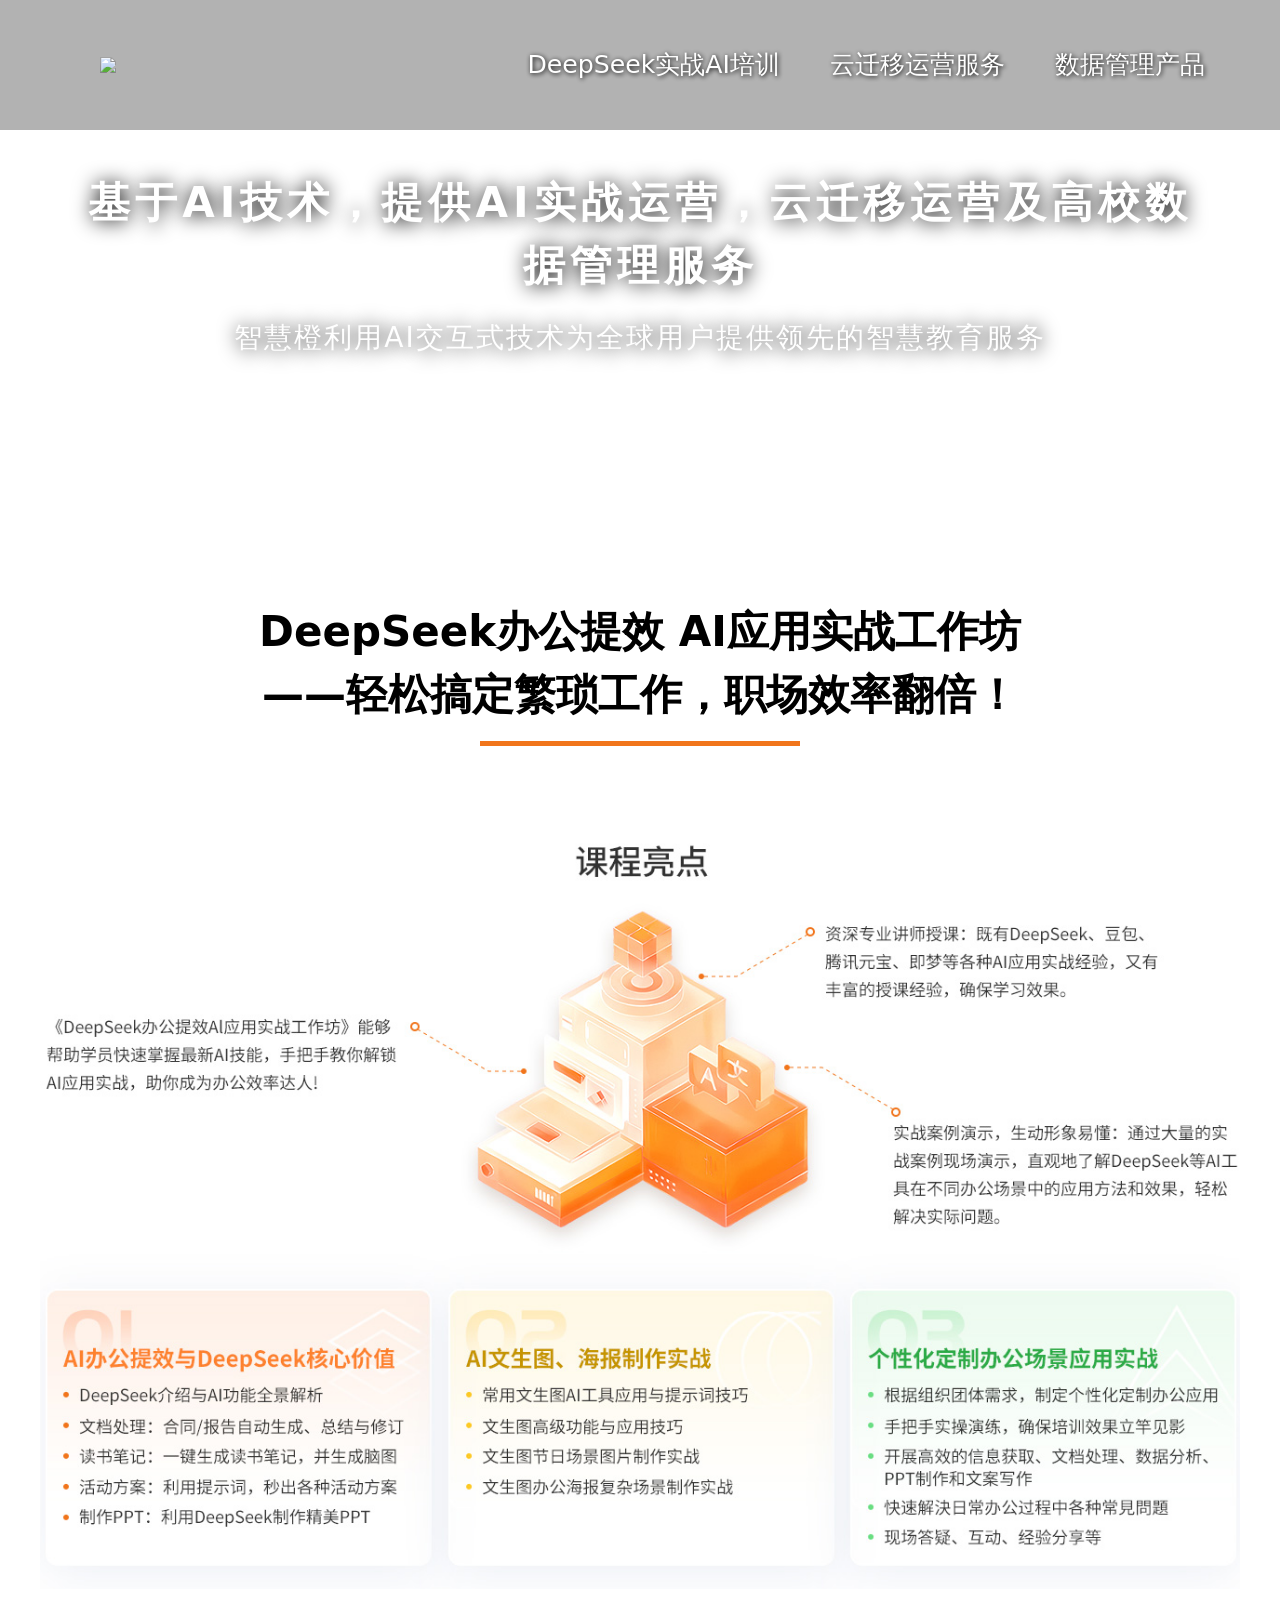
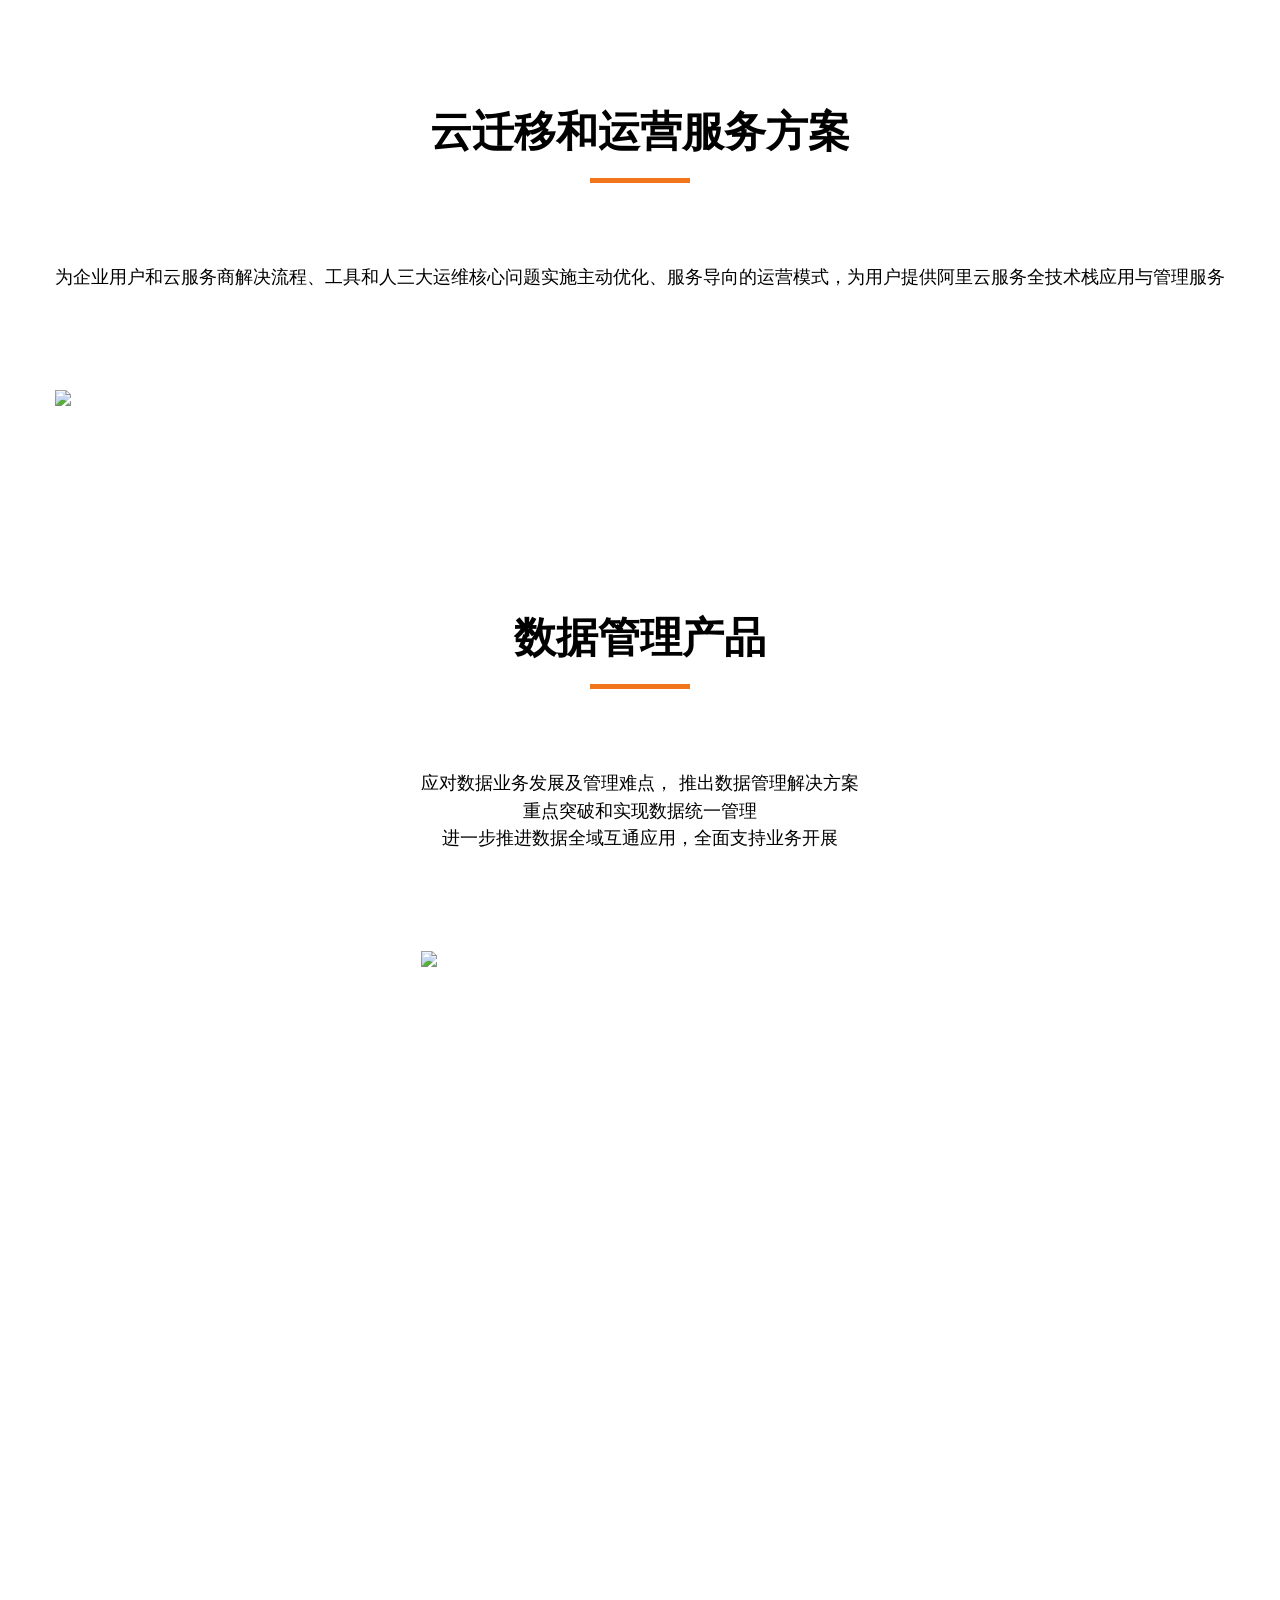
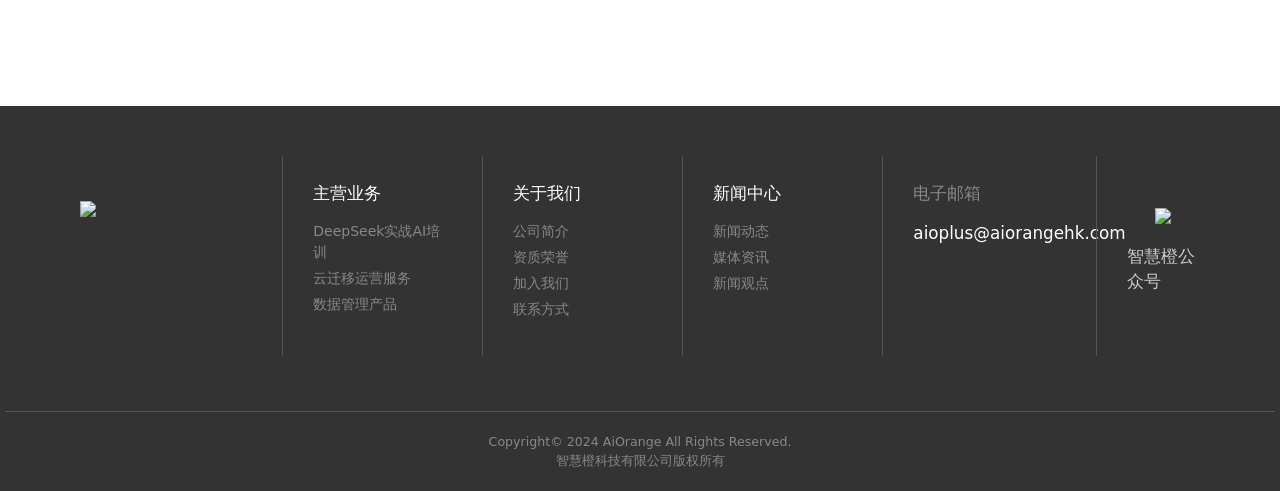
==== index.html @ b078d661 "update" ====
<!DOCTYPE html><html><head><meta charset="utf-8">
<meta name="viewport" content="width=device-width, initial-scale=1">
<style id="nuxt-ui-colors">:root {
--color-primary-50: 240 253 244;
--color-primary-100: 220 252 231;
--color-primary-200: 187 247 208;
--color-primary-300: 134 239 172;
--color-primary-400: 74 222 128;
--color-primary-500: 34 197 94;
--color-primary-600: 22 163 74;
--color-primary-700: 21 128 61;
--color-primary-800: 22 101 52;
--color-primary-900: 20 83 45;
--color-primary-950: 5 46 22;
--color-primary-DEFAULT: var(--color-primary-500);

--color-gray-50: 249 250 251;
--color-gray-100: 243 244 246;
--color-gray-200: 229 231 235;
--color-gray-300: 209 213 219;
--color-gray-400: 156 163 175;
--color-gray-500: 107 114 128;
--color-gray-600: 75 85 99;
--color-gray-700: 55 65 81;
--color-gray-800: 31 41 55;
--color-gray-900: 17 24 39;
--color-gray-950: 3 7 18;
}

.dark {
  --color-primary-DEFAULT: var(--color-primary-400);
}
</style>
<title>智慧橙</title>
<style>*,::backdrop,:after,:before{--tw-border-spacing-x:0;--tw-border-spacing-y:0;--tw-translate-x:0;--tw-translate-y:0;--tw-rotate:0;--tw-skew-x:0;--tw-skew-y:0;--tw-scale-x:1;--tw-scale-y:1;--tw-pan-x: ;--tw-pan-y: ;--tw-pinch-zoom: ;--tw-scroll-snap-strictness:proximity;--tw-gradient-from-position: ;--tw-gradient-via-position: ;--tw-gradient-to-position: ;--tw-ordinal: ;--tw-slashed-zero: ;--tw-numeric-figure: ;--tw-numeric-spacing: ;--tw-numeric-fraction: ;--tw-ring-inset: ;--tw-ring-offset-width:0px;--tw-ring-offset-color:#fff;--tw-ring-color:#3b82f680;--tw-ring-offset-shadow:0 0 #0000;--tw-ring-shadow:0 0 #0000;--tw-shadow:0 0 #0000;--tw-shadow-colored:0 0 #0000;--tw-blur: ;--tw-brightness: ;--tw-contrast: ;--tw-grayscale: ;--tw-hue-rotate: ;--tw-invert: ;--tw-saturate: ;--tw-sepia: ;--tw-drop-shadow: ;--tw-backdrop-blur: ;--tw-backdrop-brightness: ;--tw-backdrop-contrast: ;--tw-backdrop-grayscale: ;--tw-backdrop-hue-rotate: ;--tw-backdrop-invert: ;--tw-backdrop-opacity: ;--tw-backdrop-saturate: ;--tw-backdrop-sepia: ;--tw-contain-size: ;--tw-contain-layout: ;--tw-contain-paint: ;--tw-contain-style: }/*! tailwindcss v3.4.17 | MIT License | https://tailwindcss.com*/*,:after,:before{border-color:rgb(var(--color-gray-200)/1);border-style:solid;border-width:0;box-sizing:border-box}:after,:before{--tw-content:""}:host,html{line-height:1.5;-webkit-text-size-adjust:100%;font-family:ui-sans-serif,system-ui,sans-serif,Apple Color Emoji,Segoe UI Emoji,Segoe UI Symbol,Noto Color Emoji;font-feature-settings:normal;font-variation-settings:normal;-moz-tab-size:4;tab-size:4;-webkit-tap-highlight-color:transparent}body{line-height:inherit;margin:0}hr{border-top-width:1px;color:inherit;height:0}abbr:where([title]){-webkit-text-decoration:underline dotted;text-decoration:underline dotted}h1,h2,h3,h4,h5,h6{font-size:inherit;font-weight:inherit}a{color:inherit;text-decoration:inherit}b,strong{font-weight:bolder}code,kbd,pre,samp{font-family:ui-monospace,SFMono-Regular,Menlo,Monaco,Consolas,Liberation Mono,Courier New,monospace;font-feature-settings:normal;font-size:1em;font-variation-settings:normal}small{font-size:80%}sub,sup{font-size:75%;line-height:0;position:relative;vertical-align:initial}sub{bottom:-.25em}sup{top:-.5em}table{border-collapse:collapse;border-color:inherit;text-indent:0}button,input,optgroup,select,textarea{color:inherit;font-family:inherit;font-feature-settings:inherit;font-size:100%;font-variation-settings:inherit;font-weight:inherit;letter-spacing:inherit;line-height:inherit;margin:0;padding:0}button,select{text-transform:none}button,input:where([type=button]),input:where([type=reset]),input:where([type=submit]){-webkit-appearance:button;background-color:initial;background-image:none}:-moz-focusring{outline:auto}:-moz-ui-invalid{box-shadow:none}progress{vertical-align:initial}::-webkit-inner-spin-button,::-webkit-outer-spin-button{height:auto}[type=search]{-webkit-appearance:textfield;outline-offset:-2px}::-webkit-search-decoration{-webkit-appearance:none}::-webkit-file-upload-button{-webkit-appearance:button;font:inherit}summary{display:list-item}blockquote,dd,dl,figure,h1,h2,h3,h4,h5,h6,hr,p,pre{margin:0}fieldset{margin:0}fieldset,legend{padding:0}menu,ol,ul{list-style:none;margin:0;padding:0}dialog{padding:0}textarea{resize:vertical}input::placeholder,textarea::placeholder{color:rgb(var(--color-gray-400)/1);opacity:1}[role=button],button{cursor:pointer}:disabled{cursor:default}audio,canvas,embed,iframe,img,object,svg,video{display:block;vertical-align:middle}img,video{height:auto;max-width:100%}[hidden]:where(:not([hidden=until-found])){display:none}.container{width:100%}@media (min-width:640px){.container{max-width:640px}}@media (min-width:768px){.container{max-width:768px}}@media (min-width:1024px){.container{max-width:1024px}}@media (min-width:1280px){.container{max-width:1280px}}@media (min-width:1536px){.container{max-width:1536px}}.form-input,.form-multiselect,.form-select,.form-textarea{-webkit-appearance:none;-moz-appearance:none;appearance:none;background-color:#fff;border-color:rgb(var(--color-gray-500)/var(--tw-border-opacity,1));border-radius:0;border-width:1px;font-size:1rem;line-height:1.5rem;padding:.5rem .75rem;--tw-shadow:0 0 #0000}.form-input:focus,.form-multiselect:focus,.form-select:focus,.form-textarea:focus{outline:2px solid #0000;outline-offset:2px;--tw-ring-inset:var(--tw-empty, );--tw-ring-offset-width:0px;--tw-ring-offset-color:#fff;--tw-ring-color:#2563eb;--tw-ring-offset-shadow:var(--tw-ring-inset) 0 0 0 var(--tw-ring-offset-width) var(--tw-ring-offset-color);--tw-ring-shadow:var(--tw-ring-inset) 0 0 0 calc(1px + var(--tw-ring-offset-width)) var(--tw-ring-color);border-color:#2563eb;box-shadow:var(--tw-ring-offset-shadow),var(--tw-ring-shadow),var(--tw-shadow)}.form-input::placeholder,.form-textarea::placeholder{color:rgb(var(--color-gray-500)/var(--tw-text-opacity,1));opacity:1}.form-input::-webkit-datetime-edit-fields-wrapper{padding:0}.form-input::-webkit-date-and-time-value{min-height:1.5em;text-align:inherit}.form-input::-webkit-datetime-edit{display:inline-flex}.form-input::-webkit-datetime-edit,.form-input::-webkit-datetime-edit-day-field,.form-input::-webkit-datetime-edit-hour-field,.form-input::-webkit-datetime-edit-meridiem-field,.form-input::-webkit-datetime-edit-millisecond-field,.form-input::-webkit-datetime-edit-minute-field,.form-input::-webkit-datetime-edit-month-field,.form-input::-webkit-datetime-edit-second-field,.form-input::-webkit-datetime-edit-year-field{padding-bottom:0;padding-top:0}.form-select{background-image:url("data:image/svg+xml;charset=utf-8,%3Csvg xmlns='http://www.w3.org/2000/svg' fill='none' viewBox='0 0 20 20'%3E%3Cpath stroke='%236b7280' stroke-linecap='round' stroke-linejoin='round' stroke-width='1.5' d='m6 8 4 4 4-4'/%3E%3C/svg%3E");background-position:right .5rem center;background-repeat:no-repeat;background-size:1.5em 1.5em;padding-right:2.5rem;-webkit-print-color-adjust:exact;print-color-adjust:exact}.form-select:where([size]:not([size="1"])){background-image:none;background-position:0 0;background-repeat:unset;background-size:initial;padding-right:.75rem;-webkit-print-color-adjust:unset;print-color-adjust:unset}.form-checkbox,.form-radio{-webkit-appearance:none;-moz-appearance:none;appearance:none;background-color:#fff;background-origin:border-box;border-color:rgb(var(--color-gray-500)/var(--tw-border-opacity,1));border-width:1px;color:#2563eb;display:inline-block;flex-shrink:0;height:1rem;padding:0;-webkit-print-color-adjust:exact;print-color-adjust:exact;-webkit-user-select:none;user-select:none;vertical-align:middle;width:1rem;--tw-shadow:0 0 #0000}.form-checkbox{border-radius:0}.form-radio{border-radius:100%}.form-checkbox:focus,.form-radio:focus{outline:2px solid #0000;outline-offset:2px;--tw-ring-inset:var(--tw-empty, );--tw-ring-offset-width:2px;--tw-ring-offset-color:#fff;--tw-ring-color:#2563eb;--tw-ring-offset-shadow:var(--tw-ring-inset) 0 0 0 var(--tw-ring-offset-width) var(--tw-ring-offset-color);--tw-ring-shadow:var(--tw-ring-inset) 0 0 0 calc(2px + var(--tw-ring-offset-width)) var(--tw-ring-color);box-shadow:var(--tw-ring-offset-shadow),var(--tw-ring-shadow),var(--tw-shadow)}.form-checkbox:checked,.form-radio:checked{background-color:currentColor;background-position:50%;background-repeat:no-repeat;background-size:100% 100%;border-color:#0000}.form-checkbox:checked{background-image:url("data:image/svg+xml;charset=utf-8,%3Csvg xmlns='http://www.w3.org/2000/svg' fill='%23fff' viewBox='0 0 16 16'%3E%3Cpath d='M12.207 4.793a1 1 0 0 1 0 1.414l-5 5a1 1 0 0 1-1.414 0l-2-2a1 1 0 0 1 1.414-1.414L6.5 9.086l4.293-4.293a1 1 0 0 1 1.414 0'/%3E%3C/svg%3E")}@media (forced-colors:active){.form-checkbox:checked{-webkit-appearance:auto;-moz-appearance:auto;appearance:auto}}.form-radio:checked{background-image:url("data:image/svg+xml;charset=utf-8,%3Csvg xmlns='http://www.w3.org/2000/svg' fill='%23fff' viewBox='0 0 16 16'%3E%3Ccircle cx='8' cy='8' r='3'/%3E%3C/svg%3E")}@media (forced-colors:active){.form-radio:checked{-webkit-appearance:auto;-moz-appearance:auto;appearance:auto}}.form-checkbox:checked:focus,.form-checkbox:checked:hover,.form-checkbox:indeterminate,.form-radio:checked:focus,.form-radio:checked:hover{background-color:currentColor;border-color:#0000}.form-checkbox:indeterminate{background-image:url("data:image/svg+xml;charset=utf-8,%3Csvg xmlns='http://www.w3.org/2000/svg' fill='none' viewBox='0 0 16 16'%3E%3Cpath stroke='%23fff' stroke-linecap='round' stroke-linejoin='round' stroke-width='2' d='M4 8h8'/%3E%3C/svg%3E");background-position:50%;background-repeat:no-repeat;background-size:100% 100%}@media (forced-colors:active){.form-checkbox:indeterminate{-webkit-appearance:auto;-moz-appearance:auto;appearance:auto}}.form-checkbox:indeterminate:focus,.form-checkbox:indeterminate:hover{background-color:currentColor;border-color:#0000}.sr-only{height:1px;margin:-1px;overflow:hidden;padding:0;position:absolute;width:1px;clip:rect(0,0,0,0);border-width:0;white-space:nowrap}.pointer-events-none{pointer-events:none}.pointer-events-auto{pointer-events:auto}.invisible{visibility:hidden}.static{position:static}.fixed{position:fixed}.absolute{position:absolute}.relative{position:relative}.sticky{position:sticky}.inset-0{top:0;right:0;bottom:0;left:0}.inset-x-0{left:0;right:0}.inset-y-0{bottom:0;top:0}.-bottom-1{bottom:-.25rem}.-bottom-\[0\.5px\]{bottom:-.5px}.-left-1{left:-.25rem}.-right-1{right:-.25rem}.-top-1{top:-.25rem}.bottom-0{bottom:0}.bottom-4{bottom:1rem}.end-0{inset-inline-end:0}.end-4{inset-inline-end:1rem}.left-0{left:0}.left-\[4px\]{left:4px}.right-0{right:0}.start-0{inset-inline-start:0}.start-4{inset-inline-start:1rem}.top-0{top:0}.top-1\/2{top:50%}.top-\[4px\]{top:4px}.z-10{z-index:10}.z-20{z-index:20}.z-50{z-index:50}.z-\[1\]{z-index:1}.z-\[55\]{z-index:55}.col-start-1{grid-column-start:1}.row-start-1{grid-row-start:1}.-m-1\.5{margin:-.375rem}.-mx-1{margin-left:-.25rem;margin-right:-.25rem}.-my-1\.5{margin-bottom:-.375rem;margin-top:-.375rem}.mx-1{margin-left:.25rem;margin-right:.25rem}.mx-3{margin-left:.75rem;margin-right:.75rem}.mx-auto{margin-left:auto;margin-right:auto}.my-2{margin-bottom:.5rem;margin-top:.5rem}.-me-1\.5{margin-inline-end:-.375rem}.-mt-1{margin-top:-.25rem}.mb-1{margin-bottom:.25rem}.mb-1\.5{margin-bottom:.375rem}.mb-4{margin-bottom:1rem}.me-2{margin-inline-end:.5rem}.ms-3{margin-inline-start:.75rem}.ms-auto{margin-inline-start:auto}.mt-0{margin-top:0}.mt-1{margin-top:.25rem}.mt-2{margin-top:.5rem}.mt-3{margin-top:.75rem}.line-clamp-1{display:-webkit-box;overflow:hidden;-webkit-box-orient:vertical;-webkit-line-clamp:1}.block{display:block}.inline-block{display:inline-block}.inline{display:inline}.flex{display:flex}.inline-flex{display:inline-flex}.table{display:table}.grid{display:grid}.inline-grid{display:inline-grid}.hidden{display:none}.h-0\.5{height:.125rem}.h-1{height:.25rem}.h-1\.5{height:.375rem}.h-10{height:2.5rem}.h-12{height:3rem}.h-14{height:3.5rem}.h-16{height:4rem}.h-2{height:.5rem}.h-2\.5{height:.625rem}.h-20{height:5rem}.h-3{height:.75rem}.h-3\.5{height:.875rem}.h-4{height:1rem}.h-5{height:1.25rem}.h-6{height:1.5rem}.h-7{height:1.75rem}.h-8{height:2rem}.h-\[4px\]{height:4px}.h-\[5px\]{height:5px}.h-full{height:100%}.h-px{height:1px}.h-screen{height:100vh}.max-h-60{max-height:15rem}.max-h-96{max-height:24rem}.min-h-0{min-height:0}.min-h-full{min-height:100%}.w-0{width:0}.w-10{width:2.5rem}.w-11{width:2.75rem}.w-12{width:3rem}.w-14{width:3.5rem}.w-16{width:4rem}.w-2{width:.5rem}.w-2\.5{width:.625rem}.w-20{width:5rem}.w-3{width:.75rem}.w-4{width:1rem}.w-48{width:12rem}.w-5{width:1.25rem}.w-6{width:1.5rem}.w-7{width:1.75rem}.w-8{width:2rem}.w-9{width:2.25rem}.w-\[3\.25rem\]{width:3.25rem}.w-\[3\.75rem\]{width:3.75rem}.w-\[calc\(100\%\+0\.5rem\)\]{width:calc(100% + .5rem)}.w-fit{width:fit-content}.w-full{width:100%}.w-px{width:1px}.w-screen{width:100vw}.min-w-0{min-width:0}.min-w-\[0\.375rem\]{min-width:.375rem}.min-w-\[0\.5rem\]{min-width:.5rem}.min-w-\[0\.625rem\]{min-width:.625rem}.min-w-\[0\.75rem\]{min-width:.75rem}.min-w-\[0\.875rem\]{min-width:.875rem}.min-w-\[1\.25rem\]{min-width:1.25rem}.min-w-\[16px\]{min-width:16px}.min-w-\[1rem\]{min-width:1rem}.min-w-\[20px\]{min-width:20px}.min-w-\[24px\]{min-width:24px}.min-w-\[4px\]{min-width:4px}.min-w-\[5px\]{min-width:5px}.min-w-fit{min-width:fit-content}.min-w-full{min-width:100%}.max-w-7xl{max-width:80rem}.max-w-md{max-width:28rem}.max-w-xs{max-width:20rem}.flex-1{flex:1 1 0%}.flex-none{flex:none}.flex-shrink{flex-shrink:1}.flex-shrink-0{flex-shrink:0}.table-fixed{table-layout:fixed}.-translate-x-1\/2{--tw-translate-x:-50%}.-translate-x-1\/2,.-translate-x-full{transform:translate(var(--tw-translate-x),var(--tw-translate-y)) rotate(var(--tw-rotate)) skew(var(--tw-skew-x)) skewY(var(--tw-skew-y)) scaleX(var(--tw-scale-x)) scaleY(var(--tw-scale-y))}.-translate-x-full{--tw-translate-x:-100%}.-translate-y-1\/2{--tw-translate-y:-50%}.-translate-y-1\/2,.-translate-y-full{transform:translate(var(--tw-translate-x),var(--tw-translate-y)) rotate(var(--tw-rotate)) skew(var(--tw-skew-x)) skewY(var(--tw-skew-y)) scaleX(var(--tw-scale-x)) scaleY(var(--tw-scale-y))}.-translate-y-full{--tw-translate-y:-100%}.translate-x-0{--tw-translate-x:0px}.translate-x-0,.translate-x-1\/2{transform:translate(var(--tw-translate-x),var(--tw-translate-y)) rotate(var(--tw-rotate)) skew(var(--tw-skew-x)) skewY(var(--tw-skew-y)) scaleX(var(--tw-scale-x)) scaleY(var(--tw-scale-y))}.translate-x-1\/2{--tw-translate-x:50%}.translate-x-2{--tw-translate-x:.5rem}.translate-x-2,.translate-x-2\.5{transform:translate(var(--tw-translate-x),var(--tw-translate-y)) rotate(var(--tw-rotate)) skew(var(--tw-skew-x)) skewY(var(--tw-skew-y)) scaleX(var(--tw-scale-x)) scaleY(var(--tw-scale-y))}.translate-x-2\.5{--tw-translate-x:.625rem}.translate-x-3{--tw-translate-x:.75rem}.translate-x-3,.translate-x-4{transform:translate(var(--tw-translate-x),var(--tw-translate-y)) rotate(var(--tw-rotate)) skew(var(--tw-skew-x)) skewY(var(--tw-skew-y)) scaleX(var(--tw-scale-x)) scaleY(var(--tw-scale-y))}.translate-x-4{--tw-translate-x:1rem}.translate-x-5{--tw-translate-x:1.25rem}.translate-x-5,.translate-x-6{transform:translate(var(--tw-translate-x),var(--tw-translate-y)) rotate(var(--tw-rotate)) skew(var(--tw-skew-x)) skewY(var(--tw-skew-y)) scaleX(var(--tw-scale-x)) scaleY(var(--tw-scale-y))}.translate-x-6{--tw-translate-x:1.5rem}.translate-x-7{--tw-translate-x:1.75rem}.translate-x-7,.translate-x-full{transform:translate(var(--tw-translate-x),var(--tw-translate-y)) rotate(var(--tw-rotate)) skew(var(--tw-skew-x)) skewY(var(--tw-skew-y)) scaleX(var(--tw-scale-x)) scaleY(var(--tw-scale-y))}.translate-x-full{--tw-translate-x:100%}.translate-y-0{--tw-translate-y:0px}.translate-y-0,.translate-y-1{transform:translate(var(--tw-translate-x),var(--tw-translate-y)) rotate(var(--tw-rotate)) skew(var(--tw-skew-x)) skewY(var(--tw-skew-y)) scaleX(var(--tw-scale-x)) scaleY(var(--tw-scale-y))}.translate-y-1{--tw-translate-y:.25rem}.translate-y-1\/2{--tw-translate-y:50%}.translate-y-1\/2,.translate-y-2{transform:translate(var(--tw-translate-x),var(--tw-translate-y)) rotate(var(--tw-rotate)) skew(var(--tw-skew-x)) skewY(var(--tw-skew-y)) scaleX(var(--tw-scale-x)) scaleY(var(--tw-scale-y))}.translate-y-2{--tw-translate-y:.5rem}.translate-y-4{--tw-translate-y:1rem}.translate-y-4,.translate-y-full{transform:translate(var(--tw-translate-x),var(--tw-translate-y)) rotate(var(--tw-rotate)) skew(var(--tw-skew-x)) skewY(var(--tw-skew-y)) scaleX(var(--tw-scale-x)) scaleY(var(--tw-scale-y))}.translate-y-full{--tw-translate-y:100%}.-rotate-180{--tw-rotate:-180deg}.-rotate-180,.rotate-180{transform:translate(var(--tw-translate-x),var(--tw-translate-y)) rotate(var(--tw-rotate)) skew(var(--tw-skew-x)) skewY(var(--tw-skew-y)) scaleX(var(--tw-scale-x)) scaleY(var(--tw-scale-y))}.rotate-180{--tw-rotate:180deg}.scale-100{--tw-scale-x:1;--tw-scale-y:1}.scale-100,.scale-95{transform:translate(var(--tw-translate-x),var(--tw-translate-y)) rotate(var(--tw-rotate)) skew(var(--tw-skew-x)) skewY(var(--tw-skew-y)) scaleX(var(--tw-scale-x)) scaleY(var(--tw-scale-y))}.scale-95{--tw-scale-x:.95;--tw-scale-y:.95}.transform{transform:translate(var(--tw-translate-x),var(--tw-translate-y)) rotate(var(--tw-rotate)) skew(var(--tw-skew-x)) skewY(var(--tw-skew-y)) scaleX(var(--tw-scale-x)) scaleY(var(--tw-scale-y))}@keyframes pulse{50%{opacity:.5}}.animate-pulse{animation:pulse 2s cubic-bezier(.4,0,.6,1) infinite}@keyframes spin{to{transform:rotate(1turn)}}.animate-spin{animation:spin 1s linear infinite}.cursor-default{cursor:default}.cursor-not-allowed{cursor:not-allowed}.cursor-pointer{cursor:pointer}.select-none{-webkit-user-select:none;user-select:none}.resize-none{resize:none}.resize{resize:both}.snap-x{scroll-snap-type:x var(--tw-scroll-snap-strictness)}.snap-mandatory{--tw-scroll-snap-strictness:mandatory}.snap-center{scroll-snap-align:center}.scroll-py-1{scroll-padding-bottom:.25rem;scroll-padding-top:.25rem}.scroll-py-2{scroll-padding-bottom:.5rem;scroll-padding-top:.5rem}.list-inside{list-style-position:inside}.list-disc{list-style-type:disc}.appearance-none{-webkit-appearance:none;-moz-appearance:none;appearance:none}.grid-cols-1{grid-template-columns:repeat(1,minmax(0,1fr))}.flex-row{flex-direction:row}.flex-row-reverse{flex-direction:row-reverse}.flex-col{flex-direction:column}.flex-wrap{flex-wrap:wrap}.flex-nowrap{flex-wrap:nowrap}.content-center{align-content:center}.items-start{align-items:flex-start}.items-end{align-items:flex-end}.items-center{align-items:center}.justify-end{justify-content:flex-end}.justify-center{justify-content:center}.justify-between{justify-content:space-between}.gap-0\.5{gap:.125rem}.gap-1{gap:.25rem}.gap-1\.5{gap:.375rem}.gap-2{gap:.5rem}.gap-3{gap:.75rem}.gap-x-1{column-gap:.25rem}.gap-x-1\.5{column-gap:.375rem}.gap-x-2{column-gap:.5rem}.gap-x-2\.5{column-gap:.625rem}.-space-x-px>:not([hidden])~:not([hidden]){--tw-space-x-reverse:0;margin-left:calc(-1px*(1 - var(--tw-space-x-reverse)));margin-right:calc(-1px*var(--tw-space-x-reverse))}.-space-y-px>:not([hidden])~:not([hidden]){--tw-space-y-reverse:0;margin-bottom:calc(-1px*var(--tw-space-y-reverse));margin-top:calc(-1px*(1 - var(--tw-space-y-reverse)))}.space-y-2>:not([hidden])~:not([hidden]){--tw-space-y-reverse:0;margin-bottom:calc(.5rem*var(--tw-space-y-reverse));margin-top:calc(.5rem*(1 - var(--tw-space-y-reverse)))}.space-y-3>:not([hidden])~:not([hidden]){--tw-space-y-reverse:0;margin-bottom:calc(.75rem*var(--tw-space-y-reverse));margin-top:calc(.75rem*(1 - var(--tw-space-y-reverse)))}.divide-y>:not([hidden])~:not([hidden]){--tw-divide-y-reverse:0;border-bottom-width:calc(1px*var(--tw-divide-y-reverse));border-top-width:calc(1px*(1 - var(--tw-divide-y-reverse)))}.divide-gray-100>:not([hidden])~:not([hidden]){--tw-divide-opacity:1;border-color:rgb(var(--color-gray-100)/var(--tw-divide-opacity,1))}.divide-gray-200>:not([hidden])~:not([hidden]){--tw-divide-opacity:1;border-color:rgb(var(--color-gray-200)/var(--tw-divide-opacity,1))}.divide-gray-300>:not([hidden])~:not([hidden]){--tw-divide-opacity:1;border-color:rgb(var(--color-gray-300)/var(--tw-divide-opacity,1))}.self-center{align-self:center}.overflow-hidden{overflow:hidden}.overflow-x-auto{overflow-x:auto}.overflow-y-auto{overflow-y:auto}.overflow-y-hidden{overflow-y:hidden}.scroll-smooth{scroll-behavior:smooth}.truncate{overflow:hidden;text-overflow:ellipsis}.truncate,.whitespace-nowrap{white-space:nowrap}.break-all{word-break:break-all}.rounded{border-radius:.25rem}.rounded-2xl{border-radius:1rem}.rounded-3xl{border-radius:1.5rem}.rounded-full{border-radius:9999px}.rounded-lg{border-radius:.5rem}.rounded-md{border-radius:.375rem}.rounded-none{border-radius:0}.rounded-sm{border-radius:.125rem}.rounded-xl{border-radius:.75rem}.rounded-b{border-bottom-left-radius:.25rem;border-bottom-right-radius:.25rem}.rounded-b-2xl{border-bottom-left-radius:1rem;border-bottom-right-radius:1rem}.rounded-b-3xl{border-bottom-left-radius:1.5rem;border-bottom-right-radius:1.5rem}.rounded-b-full{border-bottom-left-radius:9999px;border-bottom-right-radius:9999px}.rounded-b-lg{border-bottom-left-radius:.5rem;border-bottom-right-radius:.5rem}.rounded-b-md{border-bottom-left-radius:.375rem;border-bottom-right-radius:.375rem}.rounded-b-none{border-bottom-left-radius:0;border-bottom-right-radius:0}.rounded-b-sm{border-bottom-left-radius:.125rem;border-bottom-right-radius:.125rem}.rounded-b-xl{border-bottom-left-radius:.75rem;border-bottom-right-radius:.75rem}.rounded-e{border-end-end-radius:.25rem;border-start-end-radius:.25rem}.rounded-e-2xl{border-end-end-radius:1rem;border-start-end-radius:1rem}.rounded-e-3xl{border-end-end-radius:1.5rem;border-start-end-radius:1.5rem}.rounded-e-full{border-end-end-radius:9999px;border-start-end-radius:9999px}.rounded-e-lg{border-end-end-radius:.5rem;border-start-end-radius:.5rem}.rounded-e-md{border-end-end-radius:.375rem;border-start-end-radius:.375rem}.rounded-e-none{border-end-end-radius:0;border-start-end-radius:0}.rounded-e-sm{border-end-end-radius:.125rem;border-start-end-radius:.125rem}.rounded-e-xl{border-end-end-radius:.75rem;border-start-end-radius:.75rem}.rounded-s{border-end-start-radius:.25rem;border-start-start-radius:.25rem}.rounded-s-2xl{border-end-start-radius:1rem;border-start-start-radius:1rem}.rounded-s-3xl{border-end-start-radius:1.5rem;border-start-start-radius:1.5rem}.rounded-s-full{border-end-start-radius:9999px;border-start-start-radius:9999px}.rounded-s-lg{border-end-start-radius:.5rem;border-start-start-radius:.5rem}.rounded-s-md{border-end-start-radius:.375rem;border-start-start-radius:.375rem}.rounded-s-none{border-end-start-radius:0;border-start-start-radius:0}.rounded-s-sm{border-end-start-radius:.125rem;border-start-start-radius:.125rem}.rounded-s-xl{border-end-start-radius:.75rem;border-start-start-radius:.75rem}.rounded-t{border-top-left-radius:.25rem;border-top-right-radius:.25rem}.rounded-t-2xl{border-top-left-radius:1rem;border-top-right-radius:1rem}.rounded-t-3xl{border-top-left-radius:1.5rem;border-top-right-radius:1.5rem}.rounded-t-full{border-top-left-radius:9999px;border-top-right-radius:9999px}.rounded-t-lg{border-top-left-radius:.5rem;border-top-right-radius:.5rem}.rounded-t-md{border-top-left-radius:.375rem;border-top-right-radius:.375rem}.rounded-t-none{border-top-left-radius:0;border-top-right-radius:0}.rounded-t-sm{border-top-left-radius:.125rem;border-top-right-radius:.125rem}.rounded-t-xl{border-top-left-radius:.75rem;border-top-right-radius:.75rem}.border{border-width:1px}.border-0{border-width:0}.border-2{border-width:2px}.border-b{border-bottom-width:1px}.border-s{border-inline-start-width:1px}.border-s-\[2px\]{border-inline-start-width:2px}.border-s-\[3px\]{border-inline-start-width:3px}.border-s-\[4px\]{border-inline-start-width:4px}.border-s-\[5px\]{border-inline-start-width:5px}.border-s-\[6px\]{border-inline-start-width:6px}.border-t{border-top-width:1px}.border-t-\[2px\]{border-top-width:2px}.border-t-\[3px\]{border-top-width:3px}.border-t-\[4px\]{border-top-width:4px}.border-t-\[5px\]{border-top-width:5px}.border-t-\[6px\]{border-top-width:6px}.border-solid{border-style:solid}.border-dashed{border-style:dashed}.border-dotted{border-style:dotted}.border-none{border-style:none}.border-gray-200{--tw-border-opacity:1;border-color:rgb(var(--color-gray-200)/var(--tw-border-opacity,1))}.border-gray-300{--tw-border-opacity:1;border-color:rgb(var(--color-gray-300)/var(--tw-border-opacity,1))}.border-transparent{border-color:#0000}.bg-amber-400{--tw-bg-opacity:1;background-color:rgb(251 191 36/var(--tw-bg-opacity,1))}.bg-amber-500{--tw-bg-opacity:1;background-color:rgb(245 158 11/var(--tw-bg-opacity,1))}.bg-blue-400{--tw-bg-opacity:1;background-color:rgb(96 165 250/var(--tw-bg-opacity,1))}.bg-blue-500{--tw-bg-opacity:1;background-color:rgb(59 130 246/var(--tw-bg-opacity,1))}.bg-current{background-color:currentColor}.bg-cyan-400{--tw-bg-opacity:1;background-color:rgb(34 211 238/var(--tw-bg-opacity,1))}.bg-cyan-500{--tw-bg-opacity:1;background-color:rgb(6 182 212/var(--tw-bg-opacity,1))}.bg-emerald-400{--tw-bg-opacity:1;background-color:rgb(52 211 153/var(--tw-bg-opacity,1))}.bg-emerald-500{--tw-bg-opacity:1;background-color:rgb(16 185 129/var(--tw-bg-opacity,1))}.bg-fuchsia-400{--tw-bg-opacity:1;background-color:rgb(232 121 249/var(--tw-bg-opacity,1))}.bg-fuchsia-500{--tw-bg-opacity:1;background-color:rgb(217 70 239/var(--tw-bg-opacity,1))}.bg-gray-100{--tw-bg-opacity:1;background-color:rgb(var(--color-gray-100)/var(--tw-bg-opacity,1))}.bg-gray-200{--tw-bg-opacity:1;background-color:rgb(var(--color-gray-200)/var(--tw-bg-opacity,1))}.bg-gray-200\/75{background-color:rgb(var(--color-gray-200)/.75)}.bg-gray-50{--tw-bg-opacity:1;background-color:rgb(var(--color-gray-50)/var(--tw-bg-opacity,1))}.bg-gray-500{--tw-bg-opacity:1;background-color:rgb(var(--color-gray-500)/var(--tw-bg-opacity,1))}.bg-gray-900{--tw-bg-opacity:1;background-color:rgb(var(--color-gray-900)/var(--tw-bg-opacity,1))}.bg-green-400{--tw-bg-opacity:1;background-color:rgb(74 222 128/var(--tw-bg-opacity,1))}.bg-green-500{--tw-bg-opacity:1;background-color:rgb(34 197 94/var(--tw-bg-opacity,1))}.bg-indigo-400{--tw-bg-opacity:1;background-color:rgb(129 140 248/var(--tw-bg-opacity,1))}.bg-indigo-500{--tw-bg-opacity:1;background-color:rgb(99 102 241/var(--tw-bg-opacity,1))}.bg-lime-400{--tw-bg-opacity:1;background-color:rgb(163 230 53/var(--tw-bg-opacity,1))}.bg-lime-500{--tw-bg-opacity:1;background-color:rgb(132 204 22/var(--tw-bg-opacity,1))}.bg-orange-400{--tw-bg-opacity:1;background-color:rgb(251 146 60/var(--tw-bg-opacity,1))}.bg-orange-500{--tw-bg-opacity:1;background-color:rgb(249 115 22/var(--tw-bg-opacity,1))}.bg-pink-400{--tw-bg-opacity:1;background-color:rgb(244 114 182/var(--tw-bg-opacity,1))}.bg-pink-500{--tw-bg-opacity:1;background-color:rgb(236 72 153/var(--tw-bg-opacity,1))}.bg-primary-100{--tw-bg-opacity:1;background-color:rgb(var(--color-primary-100)/var(--tw-bg-opacity,1))}.bg-primary-400{--tw-bg-opacity:1;background-color:rgb(var(--color-primary-400)/var(--tw-bg-opacity,1))}.bg-primary-50{--tw-bg-opacity:1;background-color:rgb(var(--color-primary-50)/var(--tw-bg-opacity,1))}.bg-primary-500{--tw-bg-opacity:1;background-color:rgb(var(--color-primary-500)/var(--tw-bg-opacity,1))}.bg-primary-600{--tw-bg-opacity:1;background-color:rgb(var(--color-primary-600)/var(--tw-bg-opacity,1))}.bg-primary-900{--tw-bg-opacity:1;background-color:rgb(var(--color-primary-900)/var(--tw-bg-opacity,1))}.bg-primary-950{--tw-bg-opacity:1;background-color:rgb(var(--color-primary-950)/var(--tw-bg-opacity,1))}.bg-purple-400{--tw-bg-opacity:1;background-color:rgb(192 132 252/var(--tw-bg-opacity,1))}.bg-purple-500{--tw-bg-opacity:1;background-color:rgb(168 85 247/var(--tw-bg-opacity,1))}.bg-red-400{--tw-bg-opacity:1;background-color:rgb(248 113 113/var(--tw-bg-opacity,1))}.bg-red-500{--tw-bg-opacity:1;background-color:rgb(239 68 68/var(--tw-bg-opacity,1))}.bg-rose-400{--tw-bg-opacity:1;background-color:rgb(251 113 133/var(--tw-bg-opacity,1))}.bg-rose-500{--tw-bg-opacity:1;background-color:rgb(244 63 94/var(--tw-bg-opacity,1))}.bg-sky-400{--tw-bg-opacity:1;background-color:rgb(56 189 248/var(--tw-bg-opacity,1))}.bg-sky-500{--tw-bg-opacity:1;background-color:rgb(14 165 233/var(--tw-bg-opacity,1))}.bg-teal-400{--tw-bg-opacity:1;background-color:rgb(45 212 191/var(--tw-bg-opacity,1))}.bg-teal-500{--tw-bg-opacity:1;background-color:rgb(20 184 166/var(--tw-bg-opacity,1))}.bg-transparent{background-color:initial}.bg-violet-400{--tw-bg-opacity:1;background-color:rgb(167 139 250/var(--tw-bg-opacity,1))}.bg-violet-500{--tw-bg-opacity:1;background-color:rgb(139 92 246/var(--tw-bg-opacity,1))}.bg-white{--tw-bg-opacity:1;background-color:rgb(255 255 255/var(--tw-bg-opacity,1))}.bg-yellow-400{--tw-bg-opacity:1;background-color:rgb(250 204 21/var(--tw-bg-opacity,1))}.bg-yellow-500{--tw-bg-opacity:1;background-color:rgb(234 179 8/var(--tw-bg-opacity,1))}.bg-none{background-image:none}.p-0{padding:0}.p-0\.5{padding:.125rem}.p-1{padding:.25rem}.p-1\.5{padding:.375rem}.p-2{padding:.5rem}.p-2\.5{padding:.625rem}.p-4{padding:1rem}.p-px{padding:1px}.px-1{padding-left:.25rem;padding-right:.25rem}.px-1\.5{padding-left:.375rem;padding-right:.375rem}.px-2{padding-left:.5rem;padding-right:.5rem}.px-2\.5{padding-left:.625rem;padding-right:.625rem}.px-3{padding-left:.75rem;padding-right:.75rem}.px-3\.5{padding-left:.875rem;padding-right:.875rem}.px-4{padding-left:1rem;padding-right:1rem}.px-6{padding-left:1.5rem;padding-right:1.5rem}.py-0\.5{padding-bottom:.125rem;padding-top:.125rem}.py-1{padding-bottom:.25rem;padding-top:.25rem}.py-1\.5{padding-bottom:.375rem;padding-top:.375rem}.py-14{padding-bottom:3.5rem;padding-top:3.5rem}.py-2{padding-bottom:.5rem;padding-top:.5rem}.py-2\.5{padding-bottom:.625rem;padding-top:.625rem}.py-3\.5{padding-bottom:.875rem;padding-top:.875rem}.py-4{padding-bottom:1rem;padding-top:1rem}.py-5{padding-bottom:1.25rem;padding-top:1.25rem}.py-6{padding-bottom:1.5rem;padding-top:1.5rem}.pb-3{padding-bottom:.75rem}.pe-10{padding-inline-end:2.5rem}.pe-11{padding-inline-end:2.75rem}.pe-12{padding-inline-end:3rem}.pe-2{padding-inline-end:.5rem}.pe-7{padding-inline-end:1.75rem}.pe-8{padding-inline-end:2rem}.pe-9{padding-inline-end:2.25rem}.ps-10{padding-inline-start:2.5rem}.ps-11{padding-inline-start:2.75rem}.ps-12{padding-inline-start:3rem}.ps-4{padding-inline-start:1rem}.ps-7{padding-inline-start:1.75rem}.ps-8{padding-inline-start:2rem}.ps-9{padding-inline-start:2.25rem}.pt-1\.5{padding-top:.375rem}.text-left{text-align:left}.text-center{text-align:center}.text-end{text-align:end}.align-middle{vertical-align:middle}.font-sans{font-family:ui-sans-serif,system-ui,sans-serif,Apple Color Emoji,Segoe UI Emoji,Segoe UI Symbol,Noto Color Emoji}.text-2xl{font-size:1.5rem;line-height:2rem}.text-3xl{font-size:1.875rem;line-height:2.25rem}.text-\[10px\]{font-size:10px}.text-\[11px\]{font-size:11px}.text-\[12px\]{font-size:12px}.text-\[14px\]{font-size:14px}.text-\[4px\]{font-size:4px}.text-\[5px\]{font-size:5px}.text-\[6px\]{font-size:6px}.text-\[7px\]{font-size:7px}.text-\[8px\]{font-size:8px}.text-base{font-size:1rem;line-height:1.5rem}.text-lg{font-size:1.125rem;line-height:1.75rem}.text-sm{font-size:.875rem;line-height:1.25rem}.text-xl{font-size:1.25rem;line-height:1.75rem}.text-xs{font-size:.75rem;line-height:1rem}.font-medium{font-weight:500}.font-normal{font-weight:400}.font-semibold{font-weight:600}.leading-4{line-height:1rem}.leading-5{line-height:1.25rem}.leading-6{line-height:1.5rem}.leading-none{line-height:1}.text-amber-400{--tw-text-opacity:1;color:rgb(251 191 36/var(--tw-text-opacity,1))}.text-amber-500{--tw-text-opacity:1;color:rgb(245 158 11/var(--tw-text-opacity,1))}.text-black{--tw-text-opacity:1;color:rgb(0 0 0/var(--tw-text-opacity,1))}.text-blue-400{--tw-text-opacity:1;color:rgb(96 165 250/var(--tw-text-opacity,1))}.text-blue-500{--tw-text-opacity:1;color:rgb(59 130 246/var(--tw-text-opacity,1))}.text-cyan-400{--tw-text-opacity:1;color:rgb(34 211 238/var(--tw-text-opacity,1))}.text-cyan-500{--tw-text-opacity:1;color:rgb(6 182 212/var(--tw-text-opacity,1))}.text-emerald-400{--tw-text-opacity:1;color:rgb(52 211 153/var(--tw-text-opacity,1))}.text-emerald-500{--tw-text-opacity:1;color:rgb(16 185 129/var(--tw-text-opacity,1))}.text-fuchsia-400{--tw-text-opacity:1;color:rgb(232 121 249/var(--tw-text-opacity,1))}.text-fuchsia-500{--tw-text-opacity:1;color:rgb(217 70 239/var(--tw-text-opacity,1))}.text-gray-400{--tw-text-opacity:1;color:rgb(var(--color-gray-400)/var(--tw-text-opacity,1))}.text-gray-500{--tw-text-opacity:1;color:rgb(var(--color-gray-500)/var(--tw-text-opacity,1))}.text-gray-700{--tw-text-opacity:1;color:rgb(var(--color-gray-700)/var(--tw-text-opacity,1))}.text-gray-900{--tw-text-opacity:1;color:rgb(var(--color-gray-900)/var(--tw-text-opacity,1))}.text-green-400{--tw-text-opacity:1;color:rgb(74 222 128/var(--tw-text-opacity,1))}.text-green-500{--tw-text-opacity:1;color:rgb(34 197 94/var(--tw-text-opacity,1))}.text-indigo-400{--tw-text-opacity:1;color:rgb(129 140 248/var(--tw-text-opacity,1))}.text-indigo-500{--tw-text-opacity:1;color:rgb(99 102 241/var(--tw-text-opacity,1))}.text-lime-400{--tw-text-opacity:1;color:rgb(163 230 53/var(--tw-text-opacity,1))}.text-lime-500{--tw-text-opacity:1;color:rgb(132 204 22/var(--tw-text-opacity,1))}.text-orange-400{--tw-text-opacity:1;color:rgb(251 146 60/var(--tw-text-opacity,1))}.text-orange-500{--tw-text-opacity:1;color:rgb(249 115 22/var(--tw-text-opacity,1))}.text-pink-400{--tw-text-opacity:1;color:rgb(244 114 182/var(--tw-text-opacity,1))}.text-pink-500{--tw-text-opacity:1;color:rgb(236 72 153/var(--tw-text-opacity,1))}.text-primary-400{--tw-text-opacity:1;color:rgb(var(--color-primary-400)/var(--tw-text-opacity,1))}.text-primary-500{--tw-text-opacity:1;color:rgb(var(--color-primary-500)/var(--tw-text-opacity,1))}.text-primary-600{--tw-text-opacity:1;color:rgb(var(--color-primary-600)/var(--tw-text-opacity,1))}.text-purple-400{--tw-text-opacity:1;color:rgb(192 132 252/var(--tw-text-opacity,1))}.text-purple-500{--tw-text-opacity:1;color:rgb(168 85 247/var(--tw-text-opacity,1))}.text-red-400{--tw-text-opacity:1;color:rgb(248 113 113/var(--tw-text-opacity,1))}.text-red-500{--tw-text-opacity:1;color:rgb(239 68 68/var(--tw-text-opacity,1))}.text-rose-400{--tw-text-opacity:1;color:rgb(251 113 133/var(--tw-text-opacity,1))}.text-rose-500{--tw-text-opacity:1;color:rgb(244 63 94/var(--tw-text-opacity,1))}.text-sky-400{--tw-text-opacity:1;color:rgb(56 189 248/var(--tw-text-opacity,1))}.text-sky-500{--tw-text-opacity:1;color:rgb(14 165 233/var(--tw-text-opacity,1))}.text-teal-400{--tw-text-opacity:1;color:rgb(45 212 191/var(--tw-text-opacity,1))}.text-teal-500{--tw-text-opacity:1;color:rgb(20 184 166/var(--tw-text-opacity,1))}.text-violet-400{--tw-text-opacity:1;color:rgb(167 139 250/var(--tw-text-opacity,1))}.text-violet-500{--tw-text-opacity:1;color:rgb(139 92 246/var(--tw-text-opacity,1))}.text-white{--tw-text-opacity:1;color:rgb(255 255 255/var(--tw-text-opacity,1))}.text-yellow-400{--tw-text-opacity:1;color:rgb(250 204 21/var(--tw-text-opacity,1))}.text-yellow-500{--tw-text-opacity:1;color:rgb(234 179 8/var(--tw-text-opacity,1))}.underline-offset-4{text-underline-offset:4px}.placeholder-gray-400::placeholder{--tw-placeholder-opacity:1;color:rgb(var(--color-gray-400)/var(--tw-placeholder-opacity,1))}.opacity-0{opacity:0}.opacity-100{opacity:1}.opacity-50{opacity:.5}.opacity-90{opacity:.9}.shadow{--tw-shadow:0 1px 3px 0 #0000001a,0 1px 2px -1px #0000001a;--tw-shadow-colored:0 1px 3px 0 var(--tw-shadow-color),0 1px 2px -1px var(--tw-shadow-color)}.shadow,.shadow-lg{box-shadow:var(--tw-ring-offset-shadow,0 0 #0000),var(--tw-ring-shadow,0 0 #0000),var(--tw-shadow)}.shadow-lg{--tw-shadow:0 10px 15px -3px #0000001a,0 4px 6px -4px #0000001a;--tw-shadow-colored:0 10px 15px -3px var(--tw-shadow-color),0 4px 6px -4px var(--tw-shadow-color)}.shadow-sm{--tw-shadow:0 1px 2px 0 #0000000d;--tw-shadow-colored:0 1px 2px 0 var(--tw-shadow-color)}.shadow-sm,.shadow-xl{box-shadow:var(--tw-ring-offset-shadow,0 0 #0000),var(--tw-ring-shadow,0 0 #0000),var(--tw-shadow)}.shadow-xl{--tw-shadow:0 20px 25px -5px #0000001a,0 8px 10px -6px #0000001a;--tw-shadow-colored:0 20px 25px -5px var(--tw-shadow-color),0 8px 10px -6px var(--tw-shadow-color)}.outline{outline-style:solid}.outline-primary-400{outline-color:rgb(var(--color-primary-400)/1)}.outline-primary-500{outline-color:rgb(var(--color-primary-500)/1)}.ring{--tw-ring-offset-shadow:var(--tw-ring-inset) 0 0 0 var(--tw-ring-offset-width) var(--tw-ring-offset-color);--tw-ring-shadow:var(--tw-ring-inset) 0 0 0 calc(3px + var(--tw-ring-offset-width)) var(--tw-ring-color)}.ring,.ring-0{box-shadow:var(--tw-ring-offset-shadow),var(--tw-ring-shadow),var(--tw-shadow,0 0 #0000)}.ring-0{--tw-ring-offset-shadow:var(--tw-ring-inset) 0 0 0 var(--tw-ring-offset-width) var(--tw-ring-offset-color);--tw-ring-shadow:var(--tw-ring-inset) 0 0 0 calc(var(--tw-ring-offset-width)) var(--tw-ring-color)}.ring-1{--tw-ring-offset-shadow:var(--tw-ring-inset) 0 0 0 var(--tw-ring-offset-width) var(--tw-ring-offset-color);--tw-ring-shadow:var(--tw-ring-inset) 0 0 0 calc(1px + var(--tw-ring-offset-width)) var(--tw-ring-color)}.ring-1,.ring-2{box-shadow:var(--tw-ring-offset-shadow),var(--tw-ring-shadow),var(--tw-shadow,0 0 #0000)}.ring-2{--tw-ring-offset-shadow:var(--tw-ring-inset) 0 0 0 var(--tw-ring-offset-width) var(--tw-ring-offset-color);--tw-ring-shadow:var(--tw-ring-inset) 0 0 0 calc(2px + var(--tw-ring-offset-width)) var(--tw-ring-color)}.ring-inset{--tw-ring-inset:inset}.ring-current{--tw-ring-color:currentColor}.ring-gray-200{--tw-ring-opacity:1;--tw-ring-color:rgb(var(--color-gray-200)/var(--tw-ring-opacity,1))}.ring-gray-300{--tw-ring-opacity:1;--tw-ring-color:rgb(var(--color-gray-300)/var(--tw-ring-opacity,1))}.ring-primary-400{--tw-ring-opacity:1;--tw-ring-color:rgb(var(--color-primary-400)/var(--tw-ring-opacity,1))}.ring-primary-500{--tw-ring-opacity:1;--tw-ring-color:rgb(var(--color-primary-500)/var(--tw-ring-opacity,1))}.ring-red-400{--tw-ring-opacity:1;--tw-ring-color:rgb(248 113 113/var(--tw-ring-opacity,1))}.ring-red-500{--tw-ring-opacity:1;--tw-ring-color:rgb(239 68 68/var(--tw-ring-opacity,1))}.ring-white{--tw-ring-opacity:1;--tw-ring-color:rgb(255 255 255/var(--tw-ring-opacity,1))}.ring-opacity-25{--tw-ring-opacity:.25}.blur{--tw-blur:blur(8px)}.blur,.filter{filter:var(--tw-blur) var(--tw-brightness) var(--tw-contrast) var(--tw-grayscale) var(--tw-hue-rotate) var(--tw-invert) var(--tw-saturate) var(--tw-sepia) var(--tw-drop-shadow)}.backdrop-filter{-webkit-backdrop-filter:var(--tw-backdrop-blur) var(--tw-backdrop-brightness) var(--tw-backdrop-contrast) var(--tw-backdrop-grayscale) var(--tw-backdrop-hue-rotate) var(--tw-backdrop-invert) var(--tw-backdrop-opacity) var(--tw-backdrop-saturate) var(--tw-backdrop-sepia);backdrop-filter:var(--tw-backdrop-blur) var(--tw-backdrop-brightness) var(--tw-backdrop-contrast) var(--tw-backdrop-grayscale) var(--tw-backdrop-hue-rotate) var(--tw-backdrop-invert) var(--tw-backdrop-opacity) var(--tw-backdrop-saturate) var(--tw-backdrop-sepia)}.transition{transition-duration:.15s;transition-property:color,background-color,border-color,text-decoration-color,fill,stroke,opacity,box-shadow,transform,filter,-webkit-backdrop-filter;transition-property:color,background-color,border-color,text-decoration-color,fill,stroke,opacity,box-shadow,transform,filter,backdrop-filter;transition-property:color,background-color,border-color,text-decoration-color,fill,stroke,opacity,box-shadow,transform,filter,backdrop-filter,-webkit-backdrop-filter;transition-timing-function:cubic-bezier(.4,0,.2,1)}.transition-\[height\]{transition-duration:.15s;transition-property:height;transition-timing-function:cubic-bezier(.4,0,.2,1)}.transition-all{transition-duration:.15s;transition-property:all;transition-timing-function:cubic-bezier(.4,0,.2,1)}.transition-colors{transition-duration:.15s;transition-property:color,background-color,border-color,text-decoration-color,fill,stroke;transition-timing-function:cubic-bezier(.4,0,.2,1)}.transition-opacity{transition-duration:.15s;transition-property:opacity;transition-timing-function:cubic-bezier(.4,0,.2,1)}.transition-transform{transition-duration:.15s;transition-property:transform;transition-timing-function:cubic-bezier(.4,0,.2,1)}.duration-100{transition-duration:.1s}.duration-150{transition-duration:.15s}.duration-200{transition-duration:.2s}.duration-300{transition-duration:.3s}.duration-500{transition-duration:.5s}.duration-75{transition-duration:75ms}.ease-in{transition-timing-function:cubic-bezier(.4,0,1,1)}.ease-in-out{transition-timing-function:cubic-bezier(.4,0,.2,1)}.ease-out{transition-timing-function:cubic-bezier(0,0,.2,1)}.content-\[\"\"\]{--tw-content:"";content:var(--tw-content)}.file\:mr-1\.5::file-selector-button{margin-right:.375rem}.file\:border-0::file-selector-button{border-width:0}.file\:bg-transparent::file-selector-button{background-color:initial}.file\:p-0::file-selector-button{padding:0}.file\:font-medium::file-selector-button{font-weight:500}.file\:text-gray-500::file-selector-button{--tw-text-opacity:1;color:rgb(var(--color-gray-500)/var(--tw-text-opacity,1))}.file\:outline-none::file-selector-button{outline:2px solid #0000;outline-offset:2px}.before\:visible:before{content:var(--tw-content);visibility:visible}.before\:absolute:before{content:var(--tw-content);position:absolute}.before\:inset-px:before{content:var(--tw-content);top:1px;right:1px;bottom:1px;left:1px}.before\:inset-x-0:before{content:var(--tw-content);left:0;right:0}.before\:inset-y-2:before{bottom:.5rem;content:var(--tw-content);top:.5rem}.before\:z-\[-1\]:before{content:var(--tw-content);z-index:-1}.before\:block:before{content:var(--tw-content);display:block}.before\:h-2:before{content:var(--tw-content);height:.5rem}.before\:w-2:before{content:var(--tw-content);width:.5rem}.before\:rotate-45:before{content:var(--tw-content);--tw-rotate:45deg;transform:translate(var(--tw-translate-x),var(--tw-translate-y)) rotate(var(--tw-rotate)) skew(var(--tw-skew-x)) skewY(var(--tw-skew-y)) scaleX(var(--tw-scale-x)) scaleY(var(--tw-scale-y))}.before\:rounded-md:before{border-radius:.375rem;content:var(--tw-content)}.before\:rounded-sm:before{border-radius:.125rem;content:var(--tw-content)}.before\:bg-gray-100:before{content:var(--tw-content);--tw-bg-opacity:1;background-color:rgb(var(--color-gray-100)/var(--tw-bg-opacity,1))}.before\:bg-gray-200:before{content:var(--tw-content);--tw-bg-opacity:1;background-color:rgb(var(--color-gray-200)/var(--tw-bg-opacity,1))}.before\:bg-white:before{content:var(--tw-content);--tw-bg-opacity:1;background-color:rgb(255 255 255/var(--tw-bg-opacity,1))}.before\:shadow:before{content:var(--tw-content);--tw-shadow:0 1px 3px 0 #0000001a,0 1px 2px -1px #0000001a;--tw-shadow-colored:0 1px 3px 0 var(--tw-shadow-color),0 1px 2px -1px var(--tw-shadow-color);box-shadow:var(--tw-ring-offset-shadow,0 0 #0000),var(--tw-ring-shadow,0 0 #0000),var(--tw-shadow)}.before\:ring-1:before{content:var(--tw-content);--tw-ring-offset-shadow:var(--tw-ring-inset) 0 0 0 var(--tw-ring-offset-width) var(--tw-ring-offset-color);--tw-ring-shadow:var(--tw-ring-inset) 0 0 0 calc(1px + var(--tw-ring-offset-width)) var(--tw-ring-color);box-shadow:var(--tw-ring-offset-shadow),var(--tw-ring-shadow),var(--tw-shadow,0 0 #0000)}.before\:ring-gray-200:before{content:var(--tw-content);--tw-ring-opacity:1;--tw-ring-color:rgb(var(--color-gray-200)/var(--tw-ring-opacity,1))}.after\:absolute:after{content:var(--tw-content);position:absolute}.after\:inset-x-2\.5:after{content:var(--tw-content);left:.625rem;right:.625rem}.after\:bottom-0:after{bottom:0;content:var(--tw-content)}.after\:ms-0\.5:after{content:var(--tw-content);margin-inline-start:.125rem}.after\:mt-2:after{content:var(--tw-content);margin-top:.5rem}.after\:block:after{content:var(--tw-content);display:block}.after\:h-\[2px\]:after{content:var(--tw-content);height:2px}.after\:rounded-full:after{border-radius:9999px;content:var(--tw-content)}.after\:bg-primary-500:after{content:var(--tw-content);--tw-bg-opacity:1;background-color:rgb(var(--color-primary-500)/var(--tw-bg-opacity,1))}.after\:text-red-500:after{content:var(--tw-content);--tw-text-opacity:1;color:rgb(239 68 68/var(--tw-text-opacity,1))}.after\:content-\[\'\*\'\]:after{--tw-content:"*";content:var(--tw-content)}.first\:me-0:first-child{margin-inline-end:0}.first\:rounded-s-md:first-child{border-end-start-radius:.375rem;border-start-start-radius:.375rem}.last\:rounded-e-md:last-child{border-end-end-radius:.375rem;border-start-end-radius:.375rem}.indeterminate\:relative:indeterminate{position:relative}.indeterminate\:after\:rounded-full:indeterminate:after{border-radius:9999px;content:var(--tw-content)}.hover\:bg-gray-100:hover{--tw-bg-opacity:1;background-color:rgb(var(--color-gray-100)/var(--tw-bg-opacity,1))}.hover\:bg-gray-50:hover{--tw-bg-opacity:1;background-color:rgb(var(--color-gray-50)/var(--tw-bg-opacity,1))}.hover\:bg-gray-800:hover{--tw-bg-opacity:1;background-color:rgb(var(--color-gray-800)/var(--tw-bg-opacity,1))}.hover\:bg-primary-100:hover{--tw-bg-opacity:1;background-color:rgb(var(--color-primary-100)/var(--tw-bg-opacity,1))}.hover\:bg-primary-50:hover{--tw-bg-opacity:1;background-color:rgb(var(--color-primary-50)/var(--tw-bg-opacity,1))}.hover\:bg-primary-600:hover{--tw-bg-opacity:1;background-color:rgb(var(--color-primary-600)/var(--tw-bg-opacity,1))}.hover\:bg-white:hover{--tw-bg-opacity:1;background-color:rgb(255 255 255/var(--tw-bg-opacity,1))}.hover\:text-gray-700:hover{--tw-text-opacity:1;color:rgb(var(--color-gray-700)/var(--tw-text-opacity,1))}.hover\:text-gray-900:hover{--tw-text-opacity:1;color:rgb(var(--color-gray-900)/var(--tw-text-opacity,1))}.hover\:text-primary-600:hover{--tw-text-opacity:1;color:rgb(var(--color-primary-600)/var(--tw-text-opacity,1))}.hover\:underline:hover{text-decoration-line:underline}.hover\:before\:bg-gray-50:hover:before{content:var(--tw-content);--tw-bg-opacity:1;background-color:rgb(var(--color-gray-50)/var(--tw-bg-opacity,1))}.focus\:shadow-none:focus{--tw-shadow:0 0 #0000;--tw-shadow-colored:0 0 #0000;box-shadow:var(--tw-ring-offset-shadow,0 0 #0000),var(--tw-ring-shadow,0 0 #0000),var(--tw-shadow)}.focus\:outline-none:focus{outline:2px solid #0000;outline-offset:2px}.focus\:ring-0:focus{--tw-ring-offset-shadow:var(--tw-ring-inset) 0 0 0 var(--tw-ring-offset-width) var(--tw-ring-offset-color);--tw-ring-shadow:var(--tw-ring-inset) 0 0 0 calc(var(--tw-ring-offset-width)) var(--tw-ring-color)}.focus\:ring-0:focus,.focus\:ring-2:focus{box-shadow:var(--tw-ring-offset-shadow),var(--tw-ring-shadow),var(--tw-shadow,0 0 #0000)}.focus\:ring-2:focus{--tw-ring-offset-shadow:var(--tw-ring-inset) 0 0 0 var(--tw-ring-offset-width) var(--tw-ring-offset-color);--tw-ring-shadow:var(--tw-ring-inset) 0 0 0 calc(2px + var(--tw-ring-offset-width)) var(--tw-ring-color)}.focus\:ring-primary-500:focus{--tw-ring-opacity:1;--tw-ring-color:rgb(var(--color-primary-500)/var(--tw-ring-opacity,1))}.focus\:ring-red-500:focus{--tw-ring-opacity:1;--tw-ring-color:rgb(239 68 68/var(--tw-ring-opacity,1))}.focus\:ring-transparent:focus{--tw-ring-color:#0000}.focus\:ring-offset-transparent:focus{--tw-ring-offset-color:#0000}.focus-visible\:outline-none:focus-visible{outline:2px solid #0000;outline-offset:2px}.focus-visible\:outline:focus-visible{outline-style:solid}.focus-visible\:outline-0:focus-visible{outline-width:0}.focus-visible\:outline-2:focus-visible{outline-width:2px}.focus-visible\:outline-offset-2:focus-visible{outline-offset:2px}.focus-visible\:outline-primary-500:focus-visible{outline-color:rgb(var(--color-primary-500)/1)}.focus-visible\:ring-2:focus-visible{--tw-ring-offset-shadow:var(--tw-ring-inset) 0 0 0 var(--tw-ring-offset-width) var(--tw-ring-offset-color);--tw-ring-shadow:var(--tw-ring-inset) 0 0 0 calc(2px + var(--tw-ring-offset-width)) var(--tw-ring-color);box-shadow:var(--tw-ring-offset-shadow),var(--tw-ring-shadow),var(--tw-shadow,0 0 #0000)}.focus-visible\:ring-inset:focus-visible{--tw-ring-inset:inset}.focus-visible\:ring-primary-500:focus-visible{--tw-ring-opacity:1;--tw-ring-color:rgb(var(--color-primary-500)/var(--tw-ring-opacity,1))}.focus-visible\:ring-red-500:focus-visible{--tw-ring-opacity:1;--tw-ring-color:rgb(239 68 68/var(--tw-ring-opacity,1))}.focus-visible\:ring-offset-2:focus-visible{--tw-ring-offset-width:2px}.focus-visible\:ring-offset-white:focus-visible{--tw-ring-offset-color:#fff}.focus-visible\:before\:ring-1:focus-visible:before{content:var(--tw-content);--tw-ring-offset-shadow:var(--tw-ring-inset) 0 0 0 var(--tw-ring-offset-width) var(--tw-ring-offset-color);--tw-ring-shadow:var(--tw-ring-inset) 0 0 0 calc(1px + var(--tw-ring-offset-width)) var(--tw-ring-color);box-shadow:var(--tw-ring-offset-shadow),var(--tw-ring-shadow),var(--tw-shadow,0 0 #0000)}.focus-visible\:before\:ring-inset:focus-visible:before{content:var(--tw-content);--tw-ring-inset:inset}.focus-visible\:before\:ring-primary-500:focus-visible:before{content:var(--tw-content);--tw-ring-opacity:1;--tw-ring-color:rgb(var(--color-primary-500)/var(--tw-ring-opacity,1))}.disabled\:cursor-not-allowed:disabled{cursor:not-allowed}.disabled\:bg-gray-50:disabled{--tw-bg-opacity:1;background-color:rgb(var(--color-gray-50)/var(--tw-bg-opacity,1))}.disabled\:bg-gray-900:disabled{--tw-bg-opacity:1;background-color:rgb(var(--color-gray-900)/var(--tw-bg-opacity,1))}.disabled\:bg-primary-50:disabled{--tw-bg-opacity:1;background-color:rgb(var(--color-primary-50)/var(--tw-bg-opacity,1))}.disabled\:bg-primary-500:disabled{--tw-bg-opacity:1;background-color:rgb(var(--color-primary-500)/var(--tw-bg-opacity,1))}.disabled\:bg-transparent:disabled{background-color:initial}.disabled\:bg-white:disabled{--tw-bg-opacity:1;background-color:rgb(255 255 255/var(--tw-bg-opacity,1))}.disabled\:bg-opacity-50:disabled{--tw-bg-opacity:.5}.disabled\:text-primary-500:disabled{--tw-text-opacity:1;color:rgb(var(--color-primary-500)/var(--tw-text-opacity,1))}.disabled\:opacity-50:disabled{opacity:.5}.disabled\:opacity-75:disabled{opacity:.75}.group:hover .group-hover\:text-gray-700{--tw-text-opacity:1;color:rgb(var(--color-gray-700)/var(--tw-text-opacity,1))}.peer:disabled~.peer-disabled\:bg-opacity-50{--tw-bg-opacity:.5}.aria-disabled\:cursor-not-allowed[aria-disabled=true]{cursor:not-allowed}.aria-disabled\:bg-gray-50[aria-disabled=true]{--tw-bg-opacity:1;background-color:rgb(var(--color-gray-50)/var(--tw-bg-opacity,1))}.aria-disabled\:bg-gray-900[aria-disabled=true]{--tw-bg-opacity:1;background-color:rgb(var(--color-gray-900)/var(--tw-bg-opacity,1))}.aria-disabled\:bg-transparent[aria-disabled=true]{background-color:initial}.aria-disabled\:bg-white[aria-disabled=true]{--tw-bg-opacity:1;background-color:rgb(255 255 255/var(--tw-bg-opacity,1))}.aria-disabled\:opacity-75[aria-disabled=true]{opacity:.75}.group[data-popper-placement*=bottom] .group-data-\[popper-placement\*\=\'bottom\'\]\:-top-1{top:-.25rem}.group[data-popper-placement*=left] .group-data-\[popper-placement\*\=\'left\'\]\:-right-1{right:-.25rem}.group[data-popper-placement*=right] .group-data-\[popper-placement\*\=\'right\'\]\:-left-1{left:-.25rem}.group[data-popper-placement*=top] .group-data-\[popper-placement\*\=\'top\'\]\:-bottom-1{bottom:-.25rem}:where([data-headlessui-focus-visible]) .ui-focus-visible\:outline-0:focus{outline-width:0}:where([data-headlessui-focus-visible]) .ui-focus-visible\:ring-2:focus{--tw-ring-offset-shadow:var(--tw-ring-inset) 0 0 0 var(--tw-ring-offset-width) var(--tw-ring-offset-color);--tw-ring-shadow:var(--tw-ring-inset) 0 0 0 calc(2px + var(--tw-ring-offset-width)) var(--tw-ring-color);box-shadow:var(--tw-ring-offset-shadow),var(--tw-ring-shadow),var(--tw-shadow,0 0 #0000)}:where([data-headlessui-focus-visible]) .ui-focus-visible\:ring-primary-500:focus{--tw-ring-opacity:1;--tw-ring-color:rgb(var(--color-primary-500)/var(--tw-ring-opacity,1))}.ui-not-focus-visible\:outline-none:focus:where(:not([data-headlessui-focus-visible] .ui-not-focus-visible\:outline-none)){outline:2px solid #0000;outline-offset:2px}.dark\:divide-gray-700:is(.dark *)>:not([hidden])~:not([hidden]){--tw-divide-opacity:1;border-color:rgb(var(--color-gray-700)/var(--tw-divide-opacity,1))}.dark\:divide-gray-800:is(.dark *)>:not([hidden])~:not([hidden]){--tw-divide-opacity:1;border-color:rgb(var(--color-gray-800)/var(--tw-divide-opacity,1))}.dark\:border-gray-700:is(.dark *){--tw-border-opacity:1;border-color:rgb(var(--color-gray-700)/var(--tw-border-opacity,1))}.dark\:border-gray-800:is(.dark *){--tw-border-opacity:1;border-color:rgb(var(--color-gray-800)/var(--tw-border-opacity,1))}.dark\:bg-amber-400:is(.dark *){--tw-bg-opacity:1;background-color:rgb(251 191 36/var(--tw-bg-opacity,1))}.dark\:bg-blue-400:is(.dark *){--tw-bg-opacity:1;background-color:rgb(96 165 250/var(--tw-bg-opacity,1))}.dark\:bg-cyan-400:is(.dark *){--tw-bg-opacity:1;background-color:rgb(34 211 238/var(--tw-bg-opacity,1))}.dark\:bg-emerald-400:is(.dark *){--tw-bg-opacity:1;background-color:rgb(52 211 153/var(--tw-bg-opacity,1))}.dark\:bg-fuchsia-400:is(.dark *){--tw-bg-opacity:1;background-color:rgb(232 121 249/var(--tw-bg-opacity,1))}.dark\:bg-gray-400:is(.dark *){--tw-bg-opacity:1;background-color:rgb(var(--color-gray-400)/var(--tw-bg-opacity,1))}.dark\:bg-gray-700:is(.dark *){--tw-bg-opacity:1;background-color:rgb(var(--color-gray-700)/var(--tw-bg-opacity,1))}.dark\:bg-gray-800:is(.dark *){--tw-bg-opacity:1;background-color:rgb(var(--color-gray-800)/var(--tw-bg-opacity,1))}.dark\:bg-gray-800\/50:is(.dark *){background-color:rgb(var(--color-gray-800)/.5)}.dark\:bg-gray-800\/75:is(.dark *){background-color:rgb(var(--color-gray-800)/.75)}.dark\:bg-gray-900:is(.dark *){--tw-bg-opacity:1;background-color:rgb(var(--color-gray-900)/var(--tw-bg-opacity,1))}.dark\:bg-green-400:is(.dark *){--tw-bg-opacity:1;background-color:rgb(74 222 128/var(--tw-bg-opacity,1))}.dark\:bg-indigo-400:is(.dark *){--tw-bg-opacity:1;background-color:rgb(129 140 248/var(--tw-bg-opacity,1))}.dark\:bg-lime-400:is(.dark *){--tw-bg-opacity:1;background-color:rgb(163 230 53/var(--tw-bg-opacity,1))}.dark\:bg-orange-400:is(.dark *){--tw-bg-opacity:1;background-color:rgb(251 146 60/var(--tw-bg-opacity,1))}.dark\:bg-pink-400:is(.dark *){--tw-bg-opacity:1;background-color:rgb(244 114 182/var(--tw-bg-opacity,1))}.dark\:bg-primary-400:is(.dark *){--tw-bg-opacity:1;background-color:rgb(var(--color-primary-400)/var(--tw-bg-opacity,1))}.dark\:bg-primary-950:is(.dark *){--tw-bg-opacity:1;background-color:rgb(var(--color-primary-950)/var(--tw-bg-opacity,1))}.dark\:bg-purple-400:is(.dark *){--tw-bg-opacity:1;background-color:rgb(192 132 252/var(--tw-bg-opacity,1))}.dark\:bg-red-400:is(.dark *){--tw-bg-opacity:1;background-color:rgb(248 113 113/var(--tw-bg-opacity,1))}.dark\:bg-rose-400:is(.dark *){--tw-bg-opacity:1;background-color:rgb(251 113 133/var(--tw-bg-opacity,1))}.dark\:bg-sky-400:is(.dark *){--tw-bg-opacity:1;background-color:rgb(56 189 248/var(--tw-bg-opacity,1))}.dark\:bg-teal-400:is(.dark *){--tw-bg-opacity:1;background-color:rgb(45 212 191/var(--tw-bg-opacity,1))}.dark\:bg-violet-400:is(.dark *){--tw-bg-opacity:1;background-color:rgb(167 139 250/var(--tw-bg-opacity,1))}.dark\:bg-white:is(.dark *){--tw-bg-opacity:1;background-color:rgb(255 255 255/var(--tw-bg-opacity,1))}.dark\:bg-yellow-400:is(.dark *){--tw-bg-opacity:1;background-color:rgb(250 204 21/var(--tw-bg-opacity,1))}.dark\:bg-opacity-10:is(.dark *){--tw-bg-opacity:.1}.dark\:text-amber-400:is(.dark *){--tw-text-opacity:1;color:rgb(251 191 36/var(--tw-text-opacity,1))}.dark\:text-black:is(.dark *){--tw-text-opacity:1;color:rgb(0 0 0/var(--tw-text-opacity,1))}.dark\:text-blue-400:is(.dark *){--tw-text-opacity:1;color:rgb(96 165 250/var(--tw-text-opacity,1))}.dark\:text-cyan-400:is(.dark *){--tw-text-opacity:1;color:rgb(34 211 238/var(--tw-text-opacity,1))}.dark\:text-emerald-400:is(.dark *){--tw-text-opacity:1;color:rgb(52 211 153/var(--tw-text-opacity,1))}.dark\:text-fuchsia-400:is(.dark *){--tw-text-opacity:1;color:rgb(232 121 249/var(--tw-text-opacity,1))}.dark\:text-gray-200:is(.dark *){--tw-text-opacity:1;color:rgb(var(--color-gray-200)/var(--tw-text-opacity,1))}.dark\:text-gray-400:is(.dark *){--tw-text-opacity:1;color:rgb(var(--color-gray-400)/var(--tw-text-opacity,1))}.dark\:text-gray-500:is(.dark *){--tw-text-opacity:1;color:rgb(var(--color-gray-500)/var(--tw-text-opacity,1))}.dark\:text-gray-900:is(.dark *){--tw-text-opacity:1;color:rgb(var(--color-gray-900)/var(--tw-text-opacity,1))}.dark\:text-green-400:is(.dark *){--tw-text-opacity:1;color:rgb(74 222 128/var(--tw-text-opacity,1))}.dark\:text-indigo-400:is(.dark *){--tw-text-opacity:1;color:rgb(129 140 248/var(--tw-text-opacity,1))}.dark\:text-lime-400:is(.dark *){--tw-text-opacity:1;color:rgb(163 230 53/var(--tw-text-opacity,1))}.dark\:text-orange-400:is(.dark *){--tw-text-opacity:1;color:rgb(251 146 60/var(--tw-text-opacity,1))}.dark\:text-pink-400:is(.dark *){--tw-text-opacity:1;color:rgb(244 114 182/var(--tw-text-opacity,1))}.dark\:text-primary-400:is(.dark *){--tw-text-opacity:1;color:rgb(var(--color-primary-400)/var(--tw-text-opacity,1))}.dark\:text-purple-400:is(.dark *){--tw-text-opacity:1;color:rgb(192 132 252/var(--tw-text-opacity,1))}.dark\:text-red-400:is(.dark *){--tw-text-opacity:1;color:rgb(248 113 113/var(--tw-text-opacity,1))}.dark\:text-rose-400:is(.dark *){--tw-text-opacity:1;color:rgb(251 113 133/var(--tw-text-opacity,1))}.dark\:text-sky-400:is(.dark *){--tw-text-opacity:1;color:rgb(56 189 248/var(--tw-text-opacity,1))}.dark\:text-teal-400:is(.dark *){--tw-text-opacity:1;color:rgb(45 212 191/var(--tw-text-opacity,1))}.dark\:text-violet-400:is(.dark *){--tw-text-opacity:1;color:rgb(167 139 250/var(--tw-text-opacity,1))}.dark\:text-white:is(.dark *){--tw-text-opacity:1;color:rgb(255 255 255/var(--tw-text-opacity,1))}.dark\:text-yellow-400:is(.dark *){--tw-text-opacity:1;color:rgb(250 204 21/var(--tw-text-opacity,1))}.dark\:placeholder-gray-500:is(.dark *)::placeholder{--tw-placeholder-opacity:1;color:rgb(var(--color-gray-500)/var(--tw-placeholder-opacity,1))}.dark\:ring-gray-700:is(.dark *){--tw-ring-opacity:1;--tw-ring-color:rgb(var(--color-gray-700)/var(--tw-ring-opacity,1))}.dark\:ring-gray-800:is(.dark *){--tw-ring-opacity:1;--tw-ring-color:rgb(var(--color-gray-800)/var(--tw-ring-opacity,1))}.dark\:ring-gray-900:is(.dark *){--tw-ring-opacity:1;--tw-ring-color:rgb(var(--color-gray-900)/var(--tw-ring-opacity,1))}.dark\:ring-primary-400:is(.dark *){--tw-ring-opacity:1;--tw-ring-color:rgb(var(--color-primary-400)/var(--tw-ring-opacity,1))}.dark\:ring-red-400:is(.dark *){--tw-ring-opacity:1;--tw-ring-color:rgb(248 113 113/var(--tw-ring-opacity,1))}.dark\:ring-opacity-25:is(.dark *){--tw-ring-opacity:.25}.dark\:file\:text-gray-400:is(.dark *)::file-selector-button{--tw-text-opacity:1;color:rgb(var(--color-gray-400)/var(--tw-text-opacity,1))}.dark\:before\:bg-gray-700:is(.dark *):before{content:var(--tw-content);--tw-bg-opacity:1;background-color:rgb(var(--color-gray-700)/var(--tw-bg-opacity,1))}.dark\:before\:bg-gray-800:is(.dark *):before{content:var(--tw-content);--tw-bg-opacity:1;background-color:rgb(var(--color-gray-800)/var(--tw-bg-opacity,1))}.dark\:before\:ring-gray-700:is(.dark *):before{content:var(--tw-content);--tw-ring-opacity:1;--tw-ring-color:rgb(var(--color-gray-700)/var(--tw-ring-opacity,1))}.dark\:before\:ring-gray-800:is(.dark *):before{content:var(--tw-content);--tw-ring-opacity:1;--tw-ring-color:rgb(var(--color-gray-800)/var(--tw-ring-opacity,1))}.dark\:after\:bg-primary-400:is(.dark *):after{content:var(--tw-content);--tw-bg-opacity:1;background-color:rgb(var(--color-primary-400)/var(--tw-bg-opacity,1))}.dark\:after\:text-red-400:is(.dark *):after{content:var(--tw-content);--tw-text-opacity:1;color:rgb(248 113 113/var(--tw-text-opacity,1))}.dark\:checked\:border-transparent:checked:is(.dark *){border-color:#0000}.dark\:checked\:bg-current:checked:is(.dark *){background-color:currentColor}.dark\:indeterminate\:border-transparent:indeterminate:is(.dark *){border-color:#0000}.dark\:indeterminate\:bg-current:indeterminate:is(.dark *){background-color:currentColor}.dark\:hover\:bg-gray-100:hover:is(.dark *){--tw-bg-opacity:1;background-color:rgb(var(--color-gray-100)/var(--tw-bg-opacity,1))}.dark\:hover\:bg-gray-700\/50:hover:is(.dark *){background-color:rgb(var(--color-gray-700)/.5)}.dark\:hover\:bg-gray-800:hover:is(.dark *){--tw-bg-opacity:1;background-color:rgb(var(--color-gray-800)/var(--tw-bg-opacity,1))}.dark\:hover\:bg-gray-800\/50:hover:is(.dark *){background-color:rgb(var(--color-gray-800)/.5)}.dark\:hover\:bg-gray-900:hover:is(.dark *){--tw-bg-opacity:1;background-color:rgb(var(--color-gray-900)/var(--tw-bg-opacity,1))}.dark\:hover\:bg-primary-500:hover:is(.dark *){--tw-bg-opacity:1;background-color:rgb(var(--color-primary-500)/var(--tw-bg-opacity,1))}.dark\:hover\:bg-primary-900:hover:is(.dark *){--tw-bg-opacity:1;background-color:rgb(var(--color-primary-900)/var(--tw-bg-opacity,1))}.dark\:hover\:bg-primary-950:hover:is(.dark *){--tw-bg-opacity:1;background-color:rgb(var(--color-primary-950)/var(--tw-bg-opacity,1))}.dark\:hover\:text-gray-200:hover:is(.dark *){--tw-text-opacity:1;color:rgb(var(--color-gray-200)/var(--tw-text-opacity,1))}.dark\:hover\:text-primary-500:hover:is(.dark *){--tw-text-opacity:1;color:rgb(var(--color-primary-500)/var(--tw-text-opacity,1))}.dark\:hover\:text-white:hover:is(.dark *){--tw-text-opacity:1;color:rgb(255 255 255/var(--tw-text-opacity,1))}.dark\:hover\:before\:bg-gray-800\/50:hover:is(.dark *):before{background-color:rgb(var(--color-gray-800)/.5);content:var(--tw-content)}.dark\:focus\:ring-primary-400:focus:is(.dark *){--tw-ring-opacity:1;--tw-ring-color:rgb(var(--color-primary-400)/var(--tw-ring-opacity,1))}.dark\:focus\:ring-red-400:focus:is(.dark *){--tw-ring-opacity:1;--tw-ring-color:rgb(248 113 113/var(--tw-ring-opacity,1))}.dark\:focus-visible\:outline-none:focus-visible:is(.dark *){outline:2px solid #0000;outline-offset:2px}.dark\:focus-visible\:outline-primary-400:focus-visible:is(.dark *){outline-color:rgb(var(--color-primary-400)/1)}.dark\:focus-visible\:ring-primary-400:focus-visible:is(.dark *){--tw-ring-opacity:1;--tw-ring-color:rgb(var(--color-primary-400)/var(--tw-ring-opacity,1))}.dark\:focus-visible\:ring-red-400:focus-visible:is(.dark *){--tw-ring-opacity:1;--tw-ring-color:rgb(248 113 113/var(--tw-ring-opacity,1))}.dark\:focus-visible\:ring-offset-gray-900:focus-visible:is(.dark *){--tw-ring-offset-color:rgb(var(--color-gray-900)/1)}.dark\:focus-visible\:before\:ring-primary-400:focus-visible:is(.dark *):before{content:var(--tw-content);--tw-ring-opacity:1;--tw-ring-color:rgb(var(--color-primary-400)/var(--tw-ring-opacity,1))}.dark\:disabled\:bg-gray-800:disabled:is(.dark *){--tw-bg-opacity:1;background-color:rgb(var(--color-gray-800)/var(--tw-bg-opacity,1))}.dark\:disabled\:bg-gray-900:disabled:is(.dark *){--tw-bg-opacity:1;background-color:rgb(var(--color-gray-900)/var(--tw-bg-opacity,1))}.dark\:disabled\:bg-primary-400:disabled:is(.dark *){--tw-bg-opacity:1;background-color:rgb(var(--color-primary-400)/var(--tw-bg-opacity,1))}.dark\:disabled\:bg-primary-950:disabled:is(.dark *){--tw-bg-opacity:1;background-color:rgb(var(--color-primary-950)/var(--tw-bg-opacity,1))}.dark\:disabled\:bg-transparent:disabled:is(.dark *){background-color:initial}.dark\:disabled\:bg-white:disabled:is(.dark *){--tw-bg-opacity:1;background-color:rgb(255 255 255/var(--tw-bg-opacity,1))}.dark\:disabled\:text-primary-400:disabled:is(.dark *){--tw-text-opacity:1;color:rgb(var(--color-primary-400)/var(--tw-text-opacity,1))}.group:hover .dark\:group-hover\:text-gray-200:is(.dark *){--tw-text-opacity:1;color:rgb(var(--color-gray-200)/var(--tw-text-opacity,1))}.dark\:aria-disabled\:bg-gray-800[aria-disabled=true]:is(.dark *){--tw-bg-opacity:1;background-color:rgb(var(--color-gray-800)/var(--tw-bg-opacity,1))}.dark\:aria-disabled\:bg-gray-900[aria-disabled=true]:is(.dark *){--tw-bg-opacity:1;background-color:rgb(var(--color-gray-900)/var(--tw-bg-opacity,1))}.dark\:aria-disabled\:bg-transparent[aria-disabled=true]:is(.dark *){background-color:initial}.dark\:aria-disabled\:bg-white[aria-disabled=true]:is(.dark *){--tw-bg-opacity:1;background-color:rgb(255 255 255/var(--tw-bg-opacity,1))}:where([data-headlessui-focus-visible]) .dark\:ui-focus-visible\:ring-primary-400:focus:is(.dark *){--tw-ring-opacity:1;--tw-ring-color:rgb(var(--color-primary-400)/var(--tw-ring-opacity,1))}@media (min-width:640px){.sm\:my-8{margin-bottom:2rem;margin-top:2rem}.sm\:w-96{width:24rem}.sm\:max-w-lg{max-width:32rem}.sm\:translate-x-0{--tw-translate-x:0px}.sm\:translate-x-0,.sm\:translate-x-2{transform:translate(var(--tw-translate-x),var(--tw-translate-y)) rotate(var(--tw-rotate)) skew(var(--tw-skew-x)) skewY(var(--tw-skew-y)) scaleX(var(--tw-scale-x)) scaleY(var(--tw-scale-y))}.sm\:translate-x-2{--tw-translate-x:.5rem}.sm\:translate-y-0{--tw-translate-y:0px}.sm\:scale-100,.sm\:translate-y-0{transform:translate(var(--tw-translate-x),var(--tw-translate-y)) rotate(var(--tw-rotate)) skew(var(--tw-skew-x)) skewY(var(--tw-skew-y)) scaleX(var(--tw-scale-x)) scaleY(var(--tw-scale-y))}.sm\:scale-100{--tw-scale-x:1;--tw-scale-y:1}.sm\:scale-95{--tw-scale-x:.95;--tw-scale-y:.95;transform:translate(var(--tw-translate-x),var(--tw-translate-y)) rotate(var(--tw-rotate)) skew(var(--tw-skew-x)) skewY(var(--tw-skew-y)) scaleX(var(--tw-scale-x)) scaleY(var(--tw-scale-y))}.sm\:items-center{align-items:center}.sm\:p-0{padding:0}.sm\:p-6{padding:1.5rem}.sm\:px-14{padding-left:3.5rem;padding-right:3.5rem}.sm\:px-6{padding-left:1.5rem;padding-right:1.5rem}.sm\:text-sm{font-size:.875rem;line-height:1.25rem}}@media (min-width:768px){.md\:inline-flex{display:inline-flex}}@media (min-width:1024px){.lg\:px-8{padding-left:2rem;padding-right:2rem}}.rtl\:-translate-x-0:where([dir=rtl],[dir=rtl] *){--tw-translate-x:-0px;transform:translate(var(--tw-translate-x),var(--tw-translate-y)) rotate(var(--tw-rotate)) skew(var(--tw-skew-x)) skewY(var(--tw-skew-y)) scaleX(var(--tw-scale-x)) scaleY(var(--tw-scale-y))}.rtl\:-translate-x-2:where([dir=rtl],[dir=rtl] *){--tw-translate-x:-.5rem;transform:translate(var(--tw-translate-x),var(--tw-translate-y)) rotate(var(--tw-rotate)) skew(var(--tw-skew-x)) skewY(var(--tw-skew-y)) scaleX(var(--tw-scale-x)) scaleY(var(--tw-scale-y))}.rtl\:-translate-x-2\.5:where([dir=rtl],[dir=rtl] *){--tw-translate-x:-.625rem;transform:translate(var(--tw-translate-x),var(--tw-translate-y)) rotate(var(--tw-rotate)) skew(var(--tw-skew-x)) skewY(var(--tw-skew-y)) scaleX(var(--tw-scale-x)) scaleY(var(--tw-scale-y))}.rtl\:-translate-x-3:where([dir=rtl],[dir=rtl] *){--tw-translate-x:-.75rem;transform:translate(var(--tw-translate-x),var(--tw-translate-y)) rotate(var(--tw-rotate)) skew(var(--tw-skew-x)) skewY(var(--tw-skew-y)) scaleX(var(--tw-scale-x)) scaleY(var(--tw-scale-y))}.rtl\:-translate-x-4:where([dir=rtl],[dir=rtl] *){--tw-translate-x:-1rem;transform:translate(var(--tw-translate-x),var(--tw-translate-y)) rotate(var(--tw-rotate)) skew(var(--tw-skew-x)) skewY(var(--tw-skew-y)) scaleX(var(--tw-scale-x)) scaleY(var(--tw-scale-y))}.rtl\:-translate-x-5:where([dir=rtl],[dir=rtl] *){--tw-translate-x:-1.25rem;transform:translate(var(--tw-translate-x),var(--tw-translate-y)) rotate(var(--tw-rotate)) skew(var(--tw-skew-x)) skewY(var(--tw-skew-y)) scaleX(var(--tw-scale-x)) scaleY(var(--tw-scale-y))}.rtl\:-translate-x-6:where([dir=rtl],[dir=rtl] *){--tw-translate-x:-1.5rem;transform:translate(var(--tw-translate-x),var(--tw-translate-y)) rotate(var(--tw-rotate)) skew(var(--tw-skew-x)) skewY(var(--tw-skew-y)) scaleX(var(--tw-scale-x)) scaleY(var(--tw-scale-y))}.rtl\:-translate-x-7:where([dir=rtl],[dir=rtl] *){--tw-translate-x:-1.75rem;transform:translate(var(--tw-translate-x),var(--tw-translate-y)) rotate(var(--tw-rotate)) skew(var(--tw-skew-x)) skewY(var(--tw-skew-y)) scaleX(var(--tw-scale-x)) scaleY(var(--tw-scale-y))}.rtl\:-translate-x-full:where([dir=rtl],[dir=rtl] *){--tw-translate-x:-100%;transform:translate(var(--tw-translate-x),var(--tw-translate-y)) rotate(var(--tw-rotate)) skew(var(--tw-skew-x)) skewY(var(--tw-skew-y)) scaleX(var(--tw-scale-x)) scaleY(var(--tw-scale-y))}.rtl\:translate-x-full:where([dir=rtl],[dir=rtl] *){--tw-translate-x:100%;transform:translate(var(--tw-translate-x),var(--tw-translate-y)) rotate(var(--tw-rotate)) skew(var(--tw-skew-x)) skewY(var(--tw-skew-y)) scaleX(var(--tw-scale-x)) scaleY(var(--tw-scale-y))}.rtl\:rotate-180:where([dir=rtl],[dir=rtl] *){--tw-rotate:180deg;transform:translate(var(--tw-translate-x),var(--tw-translate-y)) rotate(var(--tw-rotate)) skew(var(--tw-skew-x)) skewY(var(--tw-skew-y)) scaleX(var(--tw-scale-x)) scaleY(var(--tw-scale-y))}.rtl\:text-right:where([dir=rtl],[dir=rtl] *){text-align:right}.\[\&\:\:-moz-meter-bar\]\:h-0\.5::-moz-meter-bar{height:.125rem}.\[\&\:\:-moz-meter-bar\]\:h-1::-moz-meter-bar{height:.25rem}.\[\&\:\:-moz-meter-bar\]\:h-2::-moz-meter-bar{height:.5rem}.\[\&\:\:-moz-meter-bar\]\:h-3::-moz-meter-bar{height:.75rem}.\[\&\:\:-moz-meter-bar\]\:h-4::-moz-meter-bar{height:1rem}.\[\&\:\:-moz-meter-bar\]\:h-5::-moz-meter-bar{height:1.25rem}.\[\&\:\:-moz-meter-bar\]\:h-px::-moz-meter-bar{height:1px}.\[\&\:\:-moz-meter-bar\]\:rounded-full::-moz-meter-bar{border-radius:9999px}.\[\&\:\:-moz-meter-bar\]\:border-none::-moz-meter-bar{border-style:none}.\[\&\:\:-moz-meter-bar\]\:bg-current::-moz-meter-bar{background-color:currentColor}.\[\&\:\:-moz-meter-bar\]\:bg-none::-moz-meter-bar{background-image:none}.\[\&\:\:-moz-meter-bar\]\:transition-all::-moz-meter-bar{transition-duration:.15s;-moz-transition-property:all;transition-property:all;transition-timing-function:cubic-bezier(.4,0,.2,1)}.\[\&\:\:-moz-progress-bar\]\:rounded-full::-moz-progress-bar{border-radius:9999px}.\[\&\:\:-moz-progress-bar\]\:bg-current::-moz-progress-bar{background-color:currentColor}.\[\&\:\:-moz-range-thumb\]\:relative::-moz-range-thumb{position:relative}.\[\&\:\:-moz-range-thumb\]\:z-\[1\]::-moz-range-thumb{z-index:1}.\[\&\:\:-moz-range-thumb\]\:-mt-1::-moz-range-thumb{margin-top:-.25rem}.\[\&\:\:-moz-range-thumb\]\:mt-\[-2\.5px\]::-moz-range-thumb{margin-top:-2.5px}.\[\&\:\:-moz-range-thumb\]\:mt-\[-3px\]::-moz-range-thumb{margin-top:-3px}.\[\&\:\:-moz-range-thumb\]\:h-1\.5::-moz-range-thumb{height:.375rem}.\[\&\:\:-moz-range-thumb\]\:h-2::-moz-range-thumb{height:.5rem}.\[\&\:\:-moz-range-thumb\]\:h-3::-moz-range-thumb{height:.75rem}.\[\&\:\:-moz-range-thumb\]\:h-4::-moz-range-thumb{height:1rem}.\[\&\:\:-moz-range-thumb\]\:h-5::-moz-range-thumb{height:1.25rem}.\[\&\:\:-moz-range-thumb\]\:h-6::-moz-range-thumb{height:1.5rem}.\[\&\:\:-moz-range-thumb\]\:h-7::-moz-range-thumb{height:1.75rem}.\[\&\:\:-moz-range-thumb\]\:w-1\.5::-moz-range-thumb{width:.375rem}.\[\&\:\:-moz-range-thumb\]\:w-2::-moz-range-thumb{width:.5rem}.\[\&\:\:-moz-range-thumb\]\:w-3::-moz-range-thumb{width:.75rem}.\[\&\:\:-moz-range-thumb\]\:w-4::-moz-range-thumb{width:1rem}.\[\&\:\:-moz-range-thumb\]\:w-5::-moz-range-thumb{width:1.25rem}.\[\&\:\:-moz-range-thumb\]\:w-6::-moz-range-thumb{width:1.5rem}.\[\&\:\:-moz-range-thumb\]\:w-7::-moz-range-thumb{width:1.75rem}.\[\&\:\:-moz-range-thumb\]\:appearance-none::-moz-range-thumb{-webkit-appearance:none;-moz-appearance:none;appearance:none}.\[\&\:\:-moz-range-thumb\]\:rounded-full::-moz-range-thumb{border-radius:9999px}.\[\&\:\:-moz-range-thumb\]\:border-0::-moz-range-thumb{border-width:0}.\[\&\:\:-moz-range-thumb\]\:bg-current::-moz-range-thumb{background-color:currentColor}.\[\&\:\:-moz-range-track\]\:h-0\.5::-moz-range-track{height:.125rem}.\[\&\:\:-moz-range-track\]\:h-1::-moz-range-track{height:.25rem}.\[\&\:\:-moz-range-track\]\:h-2::-moz-range-track{height:.5rem}.\[\&\:\:-moz-range-track\]\:h-3::-moz-range-track{height:.75rem}.\[\&\:\:-moz-range-track\]\:h-4::-moz-range-track{height:1rem}.\[\&\:\:-moz-range-track\]\:h-5::-moz-range-track{height:1.25rem}.\[\&\:\:-moz-range-track\]\:h-px::-moz-range-track{height:1px}.\[\&\:\:-moz-range-track\]\:rounded-lg::-moz-range-track{border-radius:.5rem}.\[\&\:\:-moz-range-track\]\:bg-gray-200::-moz-range-track{--tw-bg-opacity:1;background-color:rgb(var(--color-gray-200)/var(--tw-bg-opacity,1))}.group:disabled .\[\&\:\:-moz-range-track\]\:group-disabled\:bg-opacity-50::-moz-range-track{--tw-bg-opacity:.5}.\[\&\:\:-moz-range-track\]\:dark\:bg-gray-700:is(.dark *)::-moz-range-track{--tw-bg-opacity:1;background-color:rgb(var(--color-gray-700)/var(--tw-bg-opacity,1))}.\[\&\:\:-webkit-meter-bar\]\:border-none::-webkit-meter-bar{border-style:none}.\[\&\:\:-webkit-meter-bar\]\:bg-transparent::-webkit-meter-bar{background-color:initial}.\[\&\:\:-webkit-meter-bar\]\:bg-none::-webkit-meter-bar{background-image:none}.\[\&\:\:-webkit-meter-inner-element\]\:relative::-webkit-meter-inner-element{position:relative}.\[\&\:\:-webkit-meter-inner-element\]\:block::-webkit-meter-inner-element{display:block}.\[\&\:\:-webkit-meter-inner-element\]\:border-none::-webkit-meter-inner-element{border-style:none}.\[\&\:\:-webkit-meter-inner-element\]\:bg-transparent::-webkit-meter-inner-element{background-color:initial}.\[\&\:\:-webkit-meter-inner-element\]\:bg-none::-webkit-meter-inner-element{background-image:none}.\[\&\:\:-webkit-meter-optimum-value\]\:h-0\.5::-webkit-meter-optimum-value{height:.125rem}.\[\&\:\:-webkit-meter-optimum-value\]\:h-1::-webkit-meter-optimum-value{height:.25rem}.\[\&\:\:-webkit-meter-optimum-value\]\:h-2::-webkit-meter-optimum-value{height:.5rem}.\[\&\:\:-webkit-meter-optimum-value\]\:h-3::-webkit-meter-optimum-value{height:.75rem}.\[\&\:\:-webkit-meter-optimum-value\]\:h-4::-webkit-meter-optimum-value{height:1rem}.\[\&\:\:-webkit-meter-optimum-value\]\:h-5::-webkit-meter-optimum-value{height:1.25rem}.\[\&\:\:-webkit-meter-optimum-value\]\:h-px::-webkit-meter-optimum-value{height:1px}.\[\&\:\:-webkit-meter-optimum-value\]\:rounded-full::-webkit-meter-optimum-value{border-radius:9999px}.\[\&\:\:-webkit-meter-optimum-value\]\:border-none::-webkit-meter-optimum-value{border-style:none}.\[\&\:\:-webkit-meter-optimum-value\]\:bg-current::-webkit-meter-optimum-value{background-color:currentColor}.\[\&\:\:-webkit-meter-optimum-value\]\:bg-none::-webkit-meter-optimum-value{background-image:none}.\[\&\:\:-webkit-meter-optimum-value\]\:transition-all::-webkit-meter-optimum-value{transition-duration:.15s;-webkit-transition-property:all;transition-property:all;transition-timing-function:cubic-bezier(.4,0,.2,1)}.\[\&\:\:-webkit-progress-bar\]\:w-full::-webkit-progress-bar{width:100%}.\[\&\:\:-webkit-progress-bar\]\:rounded-full::-webkit-progress-bar{border-radius:9999px}.\[\&\:\:-webkit-progress-bar\]\:bg-gray-200::-webkit-progress-bar{--tw-bg-opacity:1;background-color:rgb(var(--color-gray-200)/var(--tw-bg-opacity,1))}.\[\&\:\:-webkit-progress-bar\]\:dark\:bg-gray-700:is(.dark *)::-webkit-progress-bar{--tw-bg-opacity:1;background-color:rgb(var(--color-gray-700)/var(--tw-bg-opacity,1))}.\[\&\:\:-webkit-progress-value\]\:rounded-full::-webkit-progress-value{border-radius:9999px}.\[\&\:\:-webkit-progress-value\]\:bg-current::-webkit-progress-value{background-color:currentColor}.\[\&\:\:-webkit-progress-value\]\:transition-all::-webkit-progress-value{transition-duration:.15s;-webkit-transition-property:all;transition-property:all;transition-timing-function:cubic-bezier(.4,0,.2,1)}.\[\&\:\:-webkit-progress-value\]\:ease-in-out::-webkit-progress-value{transition-timing-function:cubic-bezier(.4,0,.2,1)}.\[\&\:\:-webkit-slider-runnable-track\]\:h-0\.5::-webkit-slider-runnable-track{height:.125rem}.\[\&\:\:-webkit-slider-runnable-track\]\:h-1::-webkit-slider-runnable-track{height:.25rem}.\[\&\:\:-webkit-slider-runnable-track\]\:h-2::-webkit-slider-runnable-track{height:.5rem}.\[\&\:\:-webkit-slider-runnable-track\]\:h-3::-webkit-slider-runnable-track{height:.75rem}.\[\&\:\:-webkit-slider-runnable-track\]\:h-4::-webkit-slider-runnable-track{height:1rem}.\[\&\:\:-webkit-slider-runnable-track\]\:h-5::-webkit-slider-runnable-track{height:1.25rem}.\[\&\:\:-webkit-slider-runnable-track\]\:h-px::-webkit-slider-runnable-track{height:1px}.\[\&\:\:-webkit-slider-runnable-track\]\:rounded-lg::-webkit-slider-runnable-track{border-radius:.5rem}.\[\&\:\:-webkit-slider-runnable-track\]\:bg-gray-200::-webkit-slider-runnable-track{--tw-bg-opacity:1;background-color:rgb(var(--color-gray-200)/var(--tw-bg-opacity,1))}.group:disabled .\[\&\:\:-webkit-slider-runnable-track\]\:group-disabled\:bg-opacity-50::-webkit-slider-runnable-track{--tw-bg-opacity:.5}.\[\&\:\:-webkit-slider-runnable-track\]\:dark\:bg-gray-700:is(.dark *)::-webkit-slider-runnable-track{--tw-bg-opacity:1;background-color:rgb(var(--color-gray-700)/var(--tw-bg-opacity,1))}.\[\&\:\:-webkit-slider-thumb\]\:relative::-webkit-slider-thumb{position:relative}.\[\&\:\:-webkit-slider-thumb\]\:z-\[1\]::-webkit-slider-thumb{z-index:1}.\[\&\:\:-webkit-slider-thumb\]\:-mt-1::-webkit-slider-thumb{margin-top:-.25rem}.\[\&\:\:-webkit-slider-thumb\]\:mt-\[-2\.5px\]::-webkit-slider-thumb{margin-top:-2.5px}.\[\&\:\:-webkit-slider-thumb\]\:mt-\[-3px\]::-webkit-slider-thumb{margin-top:-3px}.\[\&\:\:-webkit-slider-thumb\]\:h-1\.5::-webkit-slider-thumb{height:.375rem}.\[\&\:\:-webkit-slider-thumb\]\:h-2::-webkit-slider-thumb{height:.5rem}.\[\&\:\:-webkit-slider-thumb\]\:h-3::-webkit-slider-thumb{height:.75rem}.\[\&\:\:-webkit-slider-thumb\]\:h-4::-webkit-slider-thumb{height:1rem}.\[\&\:\:-webkit-slider-thumb\]\:h-5::-webkit-slider-thumb{height:1.25rem}.\[\&\:\:-webkit-slider-thumb\]\:h-6::-webkit-slider-thumb{height:1.5rem}.\[\&\:\:-webkit-slider-thumb\]\:h-7::-webkit-slider-thumb{height:1.75rem}.\[\&\:\:-webkit-slider-thumb\]\:w-1\.5::-webkit-slider-thumb{width:.375rem}.\[\&\:\:-webkit-slider-thumb\]\:w-2::-webkit-slider-thumb{width:.5rem}.\[\&\:\:-webkit-slider-thumb\]\:w-3::-webkit-slider-thumb{width:.75rem}.\[\&\:\:-webkit-slider-thumb\]\:w-4::-webkit-slider-thumb{width:1rem}.\[\&\:\:-webkit-slider-thumb\]\:w-5::-webkit-slider-thumb{width:1.25rem}.\[\&\:\:-webkit-slider-thumb\]\:w-6::-webkit-slider-thumb{width:1.5rem}.\[\&\:\:-webkit-slider-thumb\]\:w-7::-webkit-slider-thumb{width:1.75rem}.\[\&\:\:-webkit-slider-thumb\]\:appearance-none::-webkit-slider-thumb{-webkit-appearance:none;-moz-appearance:none;appearance:none}.\[\&\:\:-webkit-slider-thumb\]\:rounded-full::-webkit-slider-thumb{border-radius:9999px}.\[\&\:\:-webkit-slider-thumb\]\:bg-white::-webkit-slider-thumb{--tw-bg-opacity:1;background-color:rgb(255 255 255/var(--tw-bg-opacity,1))}.\[\&\:\:-webkit-slider-thumb\]\:ring-2::-webkit-slider-thumb{--tw-ring-offset-shadow:var(--tw-ring-inset) 0 0 0 var(--tw-ring-offset-width) var(--tw-ring-offset-color);--tw-ring-shadow:var(--tw-ring-inset) 0 0 0 calc(2px + var(--tw-ring-offset-width)) var(--tw-ring-color);box-shadow:var(--tw-ring-offset-shadow),var(--tw-ring-shadow),var(--tw-shadow,0 0 #0000)}.\[\&\:\:-webkit-slider-thumb\]\:ring-current::-webkit-slider-thumb{--tw-ring-color:currentColor}.\[\&\:\:-webkit-slider-thumb\]\:dark\:bg-gray-900:is(.dark *)::-webkit-slider-thumb{--tw-bg-opacity:1;background-color:rgb(var(--color-gray-900)/var(--tw-bg-opacity,1))}.\[\&\:indeterminate\:\:-moz-progress-bar\]\:rounded-full:indeterminate::-moz-progress-bar{border-radius:9999px}.\[\&\:indeterminate\:\:-webkit-progress-value\]\:rounded-full:indeterminate::-webkit-progress-value{border-radius:9999px}.rtl\:\[\&_span\:first-child\]\:rotate-180 span:first-child:where([dir=rtl],[dir=rtl] *){--tw-rotate:180deg;transform:translate(var(--tw-translate-x),var(--tw-translate-y)) rotate(var(--tw-rotate)) skew(var(--tw-skew-x)) skewY(var(--tw-skew-y)) scaleX(var(--tw-scale-x)) scaleY(var(--tw-scale-y))}.rtl\:\[\&_span\:last-child\]\:rotate-180 span:last-child:where([dir=rtl],[dir=rtl] *){--tw-rotate:180deg;transform:translate(var(--tw-translate-x),var(--tw-translate-y)) rotate(var(--tw-rotate)) skew(var(--tw-skew-x)) skewY(var(--tw-skew-y)) scaleX(var(--tw-scale-x)) scaleY(var(--tw-scale-y))}@media (pointer:coarse){.\[\@media\(pointer\:coarse\)\]\:hidden{display:none}}@supports (selector(&::-moz-progress-bar)){.\[\@supports\(selector\(\&\:\:-moz-progress-bar\)\)\]\:bg-gray-200{--tw-bg-opacity:1;background-color:rgb(var(--color-gray-200)/var(--tw-bg-opacity,1))}.\[\@supports\(selector\(\&\:\:-moz-progress-bar\)\)\]\:dark\:bg-gray-700:is(.dark *){--tw-bg-opacity:1;background-color:rgb(var(--color-gray-700)/var(--tw-bg-opacity,1))}}</style>
<style>.dark{color-scheme:dark}a:focus-visible{outline-color:rgb(var(--color-primary-DEFAULT)/1)}::-moz-selection{background-color:rgb(var(--color-primary-DEFAULT)/.4)}::selection{background-color:rgb(var(--color-primary-DEFAULT)/.4)}</style>
<style>/*!
 * fullPage 4.0.32
 * https://github.com/alvarotrigo/fullPage.js
 *
 * @license GPLv3 for open source use only
 * or Fullpage Commercial License for commercial use
 * http://alvarotrigo.com/fullPage/pricing/
 *
 * Copyright (C) 2021 http://alvarotrigo.com/fullPage - A project by Alvaro Trigo
 */.fp-enabled body,html.fp-enabled{margin:0;overflow:hidden;padding:0;-webkit-tap-highlight-color:rgba(0,0,0,0)}.fp-section{box-sizing:border-box;display:block;height:100%;position:relative}.fp-slide{float:left}.fp-slide,.fp-slidesContainer{display:block;height:100%}.fp-slides{height:100%;overflow:hidden;position:relative;transition:all .3s ease-out;z-index:1}.fp-table{display:flex;flex-direction:column;justify-content:center;width:100%}.fp-slidesContainer{float:left;position:relative}.fp-controlArrow{cursor:pointer;margin-top:-38px;position:absolute;top:50%;transform:translateZ(0);-webkit-user-select:none;-moz-user-select:none;-khtml-user-select:none;-ms-user-select:none;z-index:4}.fp-prev{left:15px}.fp-next{right:15px}.fp-arrow{border-style:solid;height:0;width:0}.fp-arrow.fp-prev{border-color:transparent #fff transparent transparent;border-width:38.5px 34px 38.5px 0}.fp-arrow.fp-next{border-color:transparent transparent transparent #fff;border-width:38.5px 0 38.5px 34px}.fp-notransition{transition:none!important}#fp-nav{opacity:1;pointer-events:none;position:fixed;top:50%;transform:translateY(-50%);-ms-transform:translateY(-50%);-webkit-transform:translate3d(0,-50%,0);z-index:100}#fp-nav.fp-right{right:17px}#fp-nav.fp-left{left:17px}.fp-slidesNav{left:0!important;margin:0 auto!important;opacity:1;pointer-events:none;position:absolute;right:0;transform:translateZ(0);z-index:4}.fp-slidesNav.fp-bottom{bottom:17px}.fp-slidesNav.fp-top{top:17px}#fp-nav ul,.fp-slidesNav ul{margin:0;padding:0}#fp-nav ul li,.fp-slidesNav ul li{display:block;height:13px;margin:7px;position:relative;width:14px}.fp-slidesNav ul li{display:inline-block}#fp-nav ul li a,.fp-slidesNav ul li a{cursor:pointer;display:block;height:100%;pointer-events:all;position:relative;text-decoration:none;width:100%;z-index:1}#fp-nav ul li a.active span,#fp-nav ul li:hover a.active span,.fp-slidesNav ul li a.active span,.fp-slidesNav ul li:hover a.active span{border-radius:100%;height:12px;margin:-6px 0 0 -6px;width:12px}#fp-nav ul li a span,.fp-slidesNav ul li a span{background:#333;border:0;border-radius:50%;height:4px;left:50%;margin:-2px 0 0 -2px;position:absolute;top:50%;transition:all .1s ease-in-out;width:4px;z-index:1}#fp-nav ul li:hover a span,.fp-slidesNav ul li:hover a span{height:10px;margin:-5px 0 0 -5px;width:10px}#fp-nav ul li .fp-tooltip{color:#fff;cursor:pointer;display:block;font-family:arial,helvetica,sans-serif;font-size:14px;max-width:220px;opacity:0;overflow:hidden;position:absolute;top:-2px;white-space:nowrap;width:0}#fp-nav ul li:hover .fp-tooltip,#fp-nav.fp-show-active a.active+.fp-tooltip{opacity:1;transition:opacity .2s ease-in;width:auto}#fp-nav ul li .fp-tooltip.fp-right{right:20px}#fp-nav ul li .fp-tooltip.fp-left{left:20px}.fp-auto-height .fp-slide,.fp-auto-height.fp-section,.fp-responsive .fp-is-overflow.fp-section{height:auto!important}.fp-enabled .fp-scrollable{height:auto;overflow:visible}.fp-scrollable .fp-section,.fp-scrollable .fp-slide,.fp-scrollable.fp-responsive .fp-is-overflow.fp-section{height:100vh;height:calc(var(--vh,1vh)*100)}.fp-scrollable .fp-section:not(.fp-auto-height):not([data-percentage]),.fp-scrollable .fp-slide:not(.fp-auto-height):not([data-percentage]),.fp-scrollable.fp-responsive .fp-is-overflow.fp-section:not(.fp-auto-height):not([data-percentage]){min-height:100vh;min-height:calc(var(--vh,1vh)*100)}.fp-overflow{justify-content:flex-start}body:not(.fp-responsive) .fp-overflow{max-height:100vh;max-height:100dvh}.fp-scrollable .fp-auto-height .fp-overflow{max-height:none}.fp-is-overflow .fp-overflow.fp-auto-height,.fp-is-overflow .fp-overflow.fp-auto-height-responsive,.fp-is-overflow>.fp-overflow{overflow-y:auto}.fp-overflow{outline:0}.fp-overflow.fp-table{display:block}.fp-responsive .fp-auto-height-responsive .fp-overflow,.fp-responsive .fp-auto-height-responsive .fp-slide,.fp-responsive .fp-auto-height-responsive.fp-section{height:auto!important;min-height:auto!important}.fp-sr-only{height:1px;overflow:hidden;padding:0;position:absolute;width:1px;clip:rect(0,0,0,0);border:0;white-space:nowrap}.fp-scroll-mac .fp-overflow::-webkit-scrollbar{background-color:transparent;width:9px}.fp-scroll-mac .fp-overflow::-webkit-scrollbar-track{background-color:transparent}.fp-scroll-mac .fp-overflow::-webkit-scrollbar-thumb{background-color:#0006;border:4px solid transparent;border-radius:16px}.fp-warning,.fp-watermark{bottom:0;position:absolute;z-index:9999999}.fp-warning,.fp-watermark a{background:#fff9;border-radius:3px;color:#000;display:inline-block;font-family:arial;font-size:14px;margin:12px;padding:5px 8px;text-decoration:none}.fp-noscroll .fp-overflow{overflow:hidden}</style>
<style>body,html{height:100%;position:relative}body{background:#fff;color:#000;font-size:14px;margin:0;padding:0}#__nuxt{min-height:100%}</style>
<style>.index-page[data-v-a1ed7e8f]{background-color:#fff}.section[data-v-a1ed7e8f]{padding:0}</style>
<style>.site-header[data-v-d7a3a597]{align-items:center;-webkit-backdrop-filter:blur(5px);backdrop-filter:blur(5px);background:#0000004d;display:flex;flex-direction:row;height:130px;justify-content:space-between;padding:0 50px;position:absolute;text-shadow:1px 1px 5px #000;top:0;width:100%;z-index:10}.site-header .logo[data-v-d7a3a597]{margin:20px 50px;width:200px}.site-header .nav[data-v-d7a3a597]{align-items:center;color:#fff;display:flex;flex-direction:row;font-size:1.8em;height:100%}.site-header .nav .menu-btn[data-v-d7a3a597]{display:none;width:100px}.site-header .nav .nav-menu>a[data-v-d7a3a597]{color:#fff;font-weight:400;margin:0 20px;padding:5px}.site-header .nav .nav-menu>a[data-v-d7a3a597]:hover{border-bottom:3px solid #eeac38;color:#eeac38}@media (max-width:1000px){.site-header .logo[data-v-d7a3a597]{margin:20px;width:180px}.site-header .nav .menu-btn[data-v-d7a3a597]{display:inherit;font-size:1.8em}.site-header .nav .menu-btn[data-v-d7a3a597]:hover{color:#fec118;cursor:pointer}.site-header .nav .nav-menu[data-v-d7a3a597]{display:none}.site-header .nav:hover .nav-menu[data-v-d7a3a597]{background:#000c;display:flex;flex-direction:column;position:absolute;right:0;top:130px;z-index:10}}</style>
<style>.banner[data-v-eac392a8]{align-items:center;background-color:#000;background:url(/banner.jpg);background-position:50%;background-size:cover;display:flex;flex-direction:column;height:500px;justify-content:center;padding-top:130px}.banner>div[data-v-eac392a8]{max-width:1200px}.banner .desc[data-v-eac392a8]{align-items:center;-webkit-backdrop-filter:blur(3px);backdrop-filter:blur(3px);display:flex;flex-direction:column;justify-content:center;margin-bottom:100px;padding:10px 30px;text-shadow:1px 1px 20px #000}.banner .desc .main-desc[data-v-eac392a8]{color:#fff;font-size:3em;font-weight:600;letter-spacing:5px;margin:10px auto;text-align:center}.banner .desc .sub-desc[data-v-eac392a8]{color:#fff;font-size:2em;letter-spacing:2px;margin:10px auto;text-align:center}@media (max-width:1000px){.banner .desc[data-v-eac392a8]{font-size:.6em}}</style>
<style>.section-deepseek[data-v-4ea246b7]{background-color:#fff;display:flex;flex-direction:column;height:1000px;margin:100px auto;text-align:center}.section-deepseek .header[data-v-4ea246b7]{font-size:3em;font-weight:700;margin:0 auto;position:relative;width:800px}.section-deepseek .header[data-v-4ea246b7]:after{border-bottom:5px solid #f1751b;bottom:-20px;content:" ";display:inline-block;left:30%;position:absolute;right:30%}.section-deepseek .highlight-box[data-v-4ea246b7]{background-color:#fceed5;border-radius:15px;display:flex;margin:100px auto}.section-deepseek .highlight-box .left[data-v-4ea246b7]{align-items:center;display:flex;flex:1;font-size:1.8em;font-weight:700;justify-content:center;margin:10px}.section-deepseek .highlight-box .right[data-v-4ea246b7]{display:block;flex:4;font-size:1.3em;margin:10px;text-align:left}.section-deepseek .highlight-box .right ul[data-v-4ea246b7]{list-style-type:circle;margin-top:20px}.section-deepseek .highlight-box .right ul li[data-v-4ea246b7]{margin-bottom:10px}.section-deepseek .point-box[data-v-4ea246b7]{background-color:#fff;border-radius:15px;display:flex;flex-wrap:wrap;margin:10px auto}.section-deepseek .point-box>img[data-v-4ea246b7]{margin:100px 0;max-width:1200px;width:100%}.section-deepseek .point-box>.point[data-v-4ea246b7]{align-items:center;display:flex;flex:1;flex-direction:column;font-size:1.2em;margin:10px;padding:30px}.section-deepseek .point-box>.point~.point[data-v-4ea246b7]{border-left:1px solid #ee822f}.section-deepseek .point-box>.point>.point-title[data-v-4ea246b7]{color:#ee822f;font-size:1.2em;font-weight:700;margin-bottom:40px}.section-deepseek .point-box>.point>ul[data-v-4ea246b7]{list-style-position:inside;list-style-type:disc;text-align:left}.section-deepseek .point-box>.point>ul li[data-v-4ea246b7]{margin-bottom:10px}.section-deepseek .desc[data-v-4ea246b7]{font-size:1.3em;margin:100px auto}.section-deepseek .desc>img[data-v-4ea246b7]{margin:100px 0;max-width:1200px;width:100%}@media (max-width:1000px){.section-deepseek[data-v-4ea246b7]{height:auto;margin:50px 20px}.section-deepseek .header[data-v-4ea246b7]{font-size:1.4em;width:auto}.section-deepseek .header[data-v-4ea246b7]:after{border-bottom-width:3px;content:" ";left:0;position:absolute;right:0;width:100%}.section-deepseek .point-box[data-v-4ea246b7]{flex-direction:column}.section-deepseek .point-box .point~.point[data-v-4ea246b7]{border-left:none;border-top:1px solid #ee822f}.section-deepseek .desc[data-v-4ea246b7]{margin:50px auto}}</style>
<style>.s5[data-v-8e1c23e1]{background-color:#fff;display:flex;flex-direction:column;margin:100px auto;text-align:center}.s5 .header[data-v-8e1c23e1]{font-size:3em;font-weight:700;margin:0 auto;position:relative;width:600px}.s5 .header[data-v-8e1c23e1]:after{border-bottom:5px solid #f1751b;bottom:-20px;content:" ";display:inline-block;left:250px;position:absolute;width:100px}.s5 .desc[data-v-8e1c23e1]{font-size:1.3em;margin:100px auto}.s5 .desc>img[data-v-8e1c23e1]{margin-top:100px}@media (max-width:1000px){.s5[data-v-8e1c23e1]{height:auto;margin:50px 20px}.s5 .header[data-v-8e1c23e1]{font-size:1.4em;width:auto}.s5 .header[data-v-8e1c23e1]:after{border-bottom-width:3px;content:" ";left:0;position:absolute;right:0;width:100%}.s5 .desc[data-v-8e1c23e1]{margin:50px auto}}</style>
<style>.s2[data-v-5dda452f]{background-color:#fff;display:flex;flex-direction:column;height:1000px;margin:100px auto;text-align:center}.s2 .header[data-v-5dda452f]{font-size:3em;font-weight:700;margin:0 auto;position:relative;width:600px}.s2 .header[data-v-5dda452f]:after{border-bottom:5px solid #f1751b;bottom:-20px;content:" ";display:inline-block;left:250px;position:absolute;width:100px}.s2 .desc[data-v-5dda452f]{font-size:1.3em;margin:100px auto}.s2 .desc>img[data-v-5dda452f]{margin:100px 0;max-width:1200px;width:100%}@media (max-width:1000px){.s2[data-v-5dda452f]{height:auto;margin:50px 20px}.s2 .header[data-v-5dda452f]{font-size:1.4em;width:auto}.s2 .header[data-v-5dda452f]:after{border-bottom-width:3px;content:" ";left:0;position:absolute;right:0;width:100%}.s2 .desc[data-v-5dda452f]{margin:50px auto}}</style>
<style>.footer[data-v-6ed920df]{background-color:#333}.footer .nav[data-v-6ed920df]{align-items:stretch;flex-direction:row;height:300px;padding:50px}.footer .nav[data-v-6ed920df],.footer .nav .logo[data-v-6ed920df]{display:flex;justify-content:center}.footer .nav .logo[data-v-6ed920df]{align-items:center}.footer .nav .column[data-v-6ed920df]{color:#888;min-width:200px;padding:10px 30px}.footer .nav .column[data-v-6ed920df]>*{display:block;margin:5px 0}.footer .nav .column .head[data-v-6ed920df]{color:#fff;font-size:1.2em;margin:15px 0}.footer .nav .column~.column[data-v-6ed920df]{border-left:1px solid #555}.footer .nav .column .email-title[data-v-6ed920df]{font-size:1.2em;margin:15px 0}.footer .nav .column .email-content[data-v-6ed920df]{color:#fff;font-size:1.2em}.footer .nav .column.bottom-logo[data-v-6ed920df]{margin-top:30px;width:300px}.footer .nav .column.qr[data-v-6ed920df]{align-items:center;display:flex;flex-direction:column;justify-content:center;min-width:100px}.footer .nav .column.qr .desc[data-v-6ed920df]{color:#ccc;font-size:1.2em;margin:15px 0}.footer .nav.nav-mobile[data-v-6ed920df]{display:none}.footer .copyright[data-v-6ed920df]{align-items:center;border-top:1px solid #555;color:#888;display:flex;font-size:.9em;height:80px;justify-content:center;margin:5px;text-align:center}@media (max-width:1000px){.footer .nav[data-v-6ed920df]{margin:0 auto;padding:5px}.footer .nav.nav-full[data-v-6ed920df]{display:none}.footer .nav.nav-mobile[data-v-6ed920df]{display:flex;height:auto}.footer .nav .column[data-v-6ed920df]{max-width:300px}}</style>
<link rel="stylesheet" href="/_nuxt/entry.DwehXaBg.css" crossorigin>
<style>:where(.i-heroicons\:bars-3-solid){display:inline-block;width:1em;height:1em;background-color:currentColor;-webkit-mask-image:var(--svg);mask-image:var(--svg);-webkit-mask-repeat:no-repeat;mask-repeat:no-repeat;-webkit-mask-size:100% 100%;mask-size:100% 100%;--svg:url("data:image/svg+xml,%3Csvg xmlns='http://www.w3.org/2000/svg' viewBox='0 0 24 24' width='24' height='24'%3E%3Cpath fill='black' fill-rule='evenodd' d='M3 6.75A.75.75 0 0 1 3.75 6h16.5a.75.75 0 0 1 0 1.5H3.75A.75.75 0 0 1 3 6.75M3 12a.75.75 0 0 1 .75-.75h16.5a.75.75 0 0 1 0 1.5H3.75A.75.75 0 0 1 3 12m0 5.25a.75.75 0 0 1 .75-.75h16.5a.75.75 0 0 1 0 1.5H3.75a.75.75 0 0 1-.75-.75' clip-rule='evenodd'/%3E%3C/svg%3E")}</style>
<link rel="preload" as="fetch" crossorigin="anonymous" href="/_payload.json?0c71a110-51e5-436e-b751-e1932a1b80ca">
<link rel="modulepreload" as="script" crossorigin href="/_nuxt/Q_JJRnqk.js">
<link rel="modulepreload" as="script" crossorigin href="/_nuxt/Bc40yXWj.js">
<link rel="modulepreload" as="script" crossorigin href="/_nuxt/DlAUqK2U.js">
<link rel="modulepreload" as="script" crossorigin href="/_nuxt/C5vCTD9o.js">
<link rel="preload" as="fetch" fetchpriority="low" crossorigin="anonymous" href="/_nuxt/builds/meta/0c71a110-51e5-436e-b751-e1932a1b80ca.json">
<link rel="prefetch" as="script" crossorigin href="/_nuxt/i-kFuLLq.js">
<link rel="prefetch" as="script" crossorigin href="/_nuxt/CwaktFeJ.js">
<script type="module" src="/_nuxt/Q_JJRnqk.js" crossorigin></script>
<script id="unhead:payload" type="application/json">{"title":"智慧橙"}</script><script>"use strict";(()=>{const t=window,e=document.documentElement,c=["dark","light"],n=getStorageValue("localStorage","nuxt-color-mode")||"system";let i=n==="system"?u():n;const r=e.getAttribute("data-color-mode-forced");r&&(i=r),l(i),t["__NUXT_COLOR_MODE__"]={preference:n,value:i,getColorScheme:u,addColorScheme:l,removeColorScheme:d};function l(o){const s=""+o+"",a="";e.classList?e.classList.add(s):e.className+=" "+s,a&&e.setAttribute("data-"+a,o)}function d(o){const s=""+o+"",a="";e.classList?e.classList.remove(s):e.className=e.className.replace(new RegExp(s,"g"),""),a&&e.removeAttribute("data-"+a)}function f(o){return t.matchMedia("(prefers-color-scheme"+o+")")}function u(){if(t.matchMedia&&f("").media!=="not all"){for(const o of c)if(f(":"+o).matches)return o}return"light"}})();function getStorageValue(t,e){switch(t){case"localStorage":return window.localStorage.getItem(e);case"sessionStorage":return window.sessionStorage.getItem(e);case"cookie":return getCookie(e);default:return null}}function getCookie(t){const c=("; "+window.document.cookie).split("; "+t+"=");if(c.length===2)return c.pop()?.split(";").shift()}</script></head><body><div id="__nuxt"><div class="index-page" data-v-a1ed7e8f><div class="site-header" data-v-a1ed7e8f data-v-d7a3a597><img src="/logo_top.png" class="logo" data-v-d7a3a597><div class="nav" data-v-d7a3a597><span class="iconify i-heroicons:bars-3-solid menu-btn" aria-hidden="true" style="" data-v-d7a3a597></span><div class="nav-menu" data-v-d7a3a597><a href="#section-deepseek" data-v-d7a3a597>DeepSeek实战AI培训</a><a href="#s5" data-v-d7a3a597>云迁移运营服务</a><a href="#s2" data-v-d7a3a597>数据管理产品</a></div></div></div><div class="section" data-v-a1ed7e8f><div class="banner" data-v-a1ed7e8f data-v-eac392a8><div class="desc" data-v-eac392a8><div class="main-desc" data-v-eac392a8><span data-v-eac392a8>基于AI技术，提供AI实战运营，云迁移运营及高校数据管理服务</span></div><div class="sub-desc" data-v-eac392a8><span data-v-eac392a8>智慧橙利用AI交互式技术为全球用户提供领先的智慧教育服务</span></div></div></div></div><div class="section" data-v-a1ed7e8f><div class="section-deepseek" id="section-deepseek" data-v-a1ed7e8f data-v-4ea246b7><div class="header" data-v-4ea246b7><div data-v-4ea246b7>DeepSeek办公提效 AI应用实战工作坊</div><div data-v-4ea246b7>——轻松搞定繁琐工作，职场效率翻倍！</div></div><div class="point-box" data-v-4ea246b7><img src="/deepseek-point.jpg" data-v-4ea246b7></div></div></div><div class="section" data-v-a1ed7e8f><div class="s5" id="s5" data-v-a1ed7e8f data-v-8e1c23e1><div class="header" data-v-8e1c23e1><span data-v-8e1c23e1>云迁移和运营服务方案</span></div><div class="desc" data-v-8e1c23e1><div data-v-8e1c23e1>为企业用户和云服务商解决流程、工具和人三大运维核心问题实施主动优化、服务导向的运营模式，为用户提供阿里云服务全技术栈应用与管理服务</div><img src="/s5-2.png" data-v-8e1c23e1></div></div></div><div class="section" data-v-a1ed7e8f><div class="s2" id="s2" data-v-a1ed7e8f data-v-5dda452f><div class="header" data-v-5dda452f><span data-v-5dda452f>数据管理产品</span></div><div class="desc" data-v-5dda452f><div data-v-5dda452f><div data-v-5dda452f>应对数据业务发展及管理难点， 推出数据管理解决方案</div><div data-v-5dda452f>重点突破和实现数据统一管理</div><div data-v-5dda452f>进一步推进数据全域互通应用，全面支持业务开展</div></div><img src="/s2.png" data-v-5dda452f></div></div></div><div class="footer" data-v-a1ed7e8f data-v-6ed920df><div class="nav nav-full" data-v-6ed920df><div class="column bottom-logo" data-v-6ed920df><img src="/logo_bottom.png" class="logo" data-v-6ed920df></div><div class="column" data-v-6ed920df><div class="head" data-v-6ed920df>主营业务</div><a href="#section-deepseek" data-v-6ed920df>DeepSeek实战AI培训</a><a href="#s5" data-v-6ed920df>云迁移运营服务</a><a href="#s2" data-v-6ed920df>数据管理产品</a></div><div class="column" data-v-6ed920df><div class="head" data-v-6ed920df>关于我们</div><div data-v-6ed920df>公司简介</div><div data-v-6ed920df>资质荣誉</div><div data-v-6ed920df>加入我们</div><div data-v-6ed920df>联系方式 </div></div><div class="column" data-v-6ed920df><div class="head" data-v-6ed920df>新闻中心</div><div data-v-6ed920df>新闻动态</div><div data-v-6ed920df>媒体资讯</div><div data-v-6ed920df>新闻观点</div></div><div class="column" data-v-6ed920df><div class="email-title" data-v-6ed920df>电子邮箱</div><div class="email-content" data-v-6ed920df>aioplus@aiorangehk.com</div></div><div class="column qr" data-v-6ed920df><img src="/qr.jpg" data-v-6ed920df><div class="desc" data-v-6ed920df>智慧橙公众号</div></div></div><div class="nav nav-mobile" data-v-6ed920df><div class="column" data-v-6ed920df><img src="/logo_bottom.png" class="logo" data-v-6ed920df></div></div><div class="copyright" data-v-6ed920df> Copyright© 2024 AiOrange All Rights Reserved.<br data-v-6ed920df>智慧橙科技有限公司版权所有 </div></div></div></div><div id="teleports"></div><script type="application/json" data-nuxt-data="nuxt-app" data-ssr="true" id="__NUXT_DATA__" data-src="/_payload.json?0c71a110-51e5-436e-b751-e1932a1b80ca">[{"state":1,"once":7,"_errors":8,"serverRendered":5,"path":10,"prerenderedAt":11},["Reactive",2],{"$scolor-mode":3},{"preference":4,"value":4,"unknown":5,"forced":6},"system",true,false,["Set"],["ShallowReactive",9],{},"/",1742908641319]</script>
<script>window.__NUXT__={};window.__NUXT__.config={public:{},app:{baseURL:"/",buildId:"0c71a110-51e5-436e-b751-e1932a1b80ca",buildAssetsDir:"/_nuxt/",cdnURL:""}}</script></body></html>
---- _nuxt/entry.DwehXaBg.css ----
/*!
 * fullPage 4.0.32
 * https://github.com/alvarotrigo/fullPage.js
 *
 * @license GPLv3 for open source use only
 * or Fullpage Commercial License for commercial use
 * http://alvarotrigo.com/fullPage/pricing/
 *
 * Copyright (C) 2021 http://alvarotrigo.com/fullPage - A project by Alvaro Trigo
 */.fp-enabled body,html.fp-enabled{margin:0;overflow:hidden;padding:0;-webkit-tap-highlight-color:rgba(0,0,0,0)}.fp-section{box-sizing:border-box;display:block;height:100%;position:relative}.fp-slide{float:left}.fp-slide,.fp-slidesContainer{display:block;height:100%}.fp-slides{height:100%;overflow:hidden;position:relative;transition:all .3s ease-out;z-index:1}.fp-table{display:flex;flex-direction:column;justify-content:center;width:100%}.fp-slidesContainer{float:left;position:relative}.fp-controlArrow{cursor:pointer;margin-top:-38px;position:absolute;top:50%;transform:translateZ(0);-webkit-user-select:none;-moz-user-select:none;-khtml-user-select:none;-ms-user-select:none;z-index:4}.fp-prev{left:15px}.fp-next{right:15px}.fp-arrow{border-style:solid;height:0;width:0}.fp-arrow.fp-prev{border-color:transparent #fff transparent transparent;border-width:38.5px 34px 38.5px 0}.fp-arrow.fp-next{border-color:transparent transparent transparent #fff;border-width:38.5px 0 38.5px 34px}.fp-notransition{transition:none!important}#fp-nav{opacity:1;pointer-events:none;position:fixed;top:50%;transform:translateY(-50%);-ms-transform:translateY(-50%);-webkit-transform:translate3d(0,-50%,0);z-index:100}#fp-nav.fp-right{right:17px}#fp-nav.fp-left{left:17px}.fp-slidesNav{left:0!important;margin:0 auto!important;opacity:1;pointer-events:none;position:absolute;right:0;transform:translateZ(0);z-index:4}.fp-slidesNav.fp-bottom{bottom:17px}.fp-slidesNav.fp-top{top:17px}#fp-nav ul,.fp-slidesNav ul{margin:0;padding:0}#fp-nav ul li,.fp-slidesNav ul li{display:block;height:13px;margin:7px;position:relative;width:14px}.fp-slidesNav ul li{display:inline-block}#fp-nav ul li a,.fp-slidesNav ul li a{cursor:pointer;display:block;height:100%;pointer-events:all;position:relative;text-decoration:none;width:100%;z-index:1}#fp-nav ul li a.active span,#fp-nav ul li:hover a.active span,.fp-slidesNav ul li a.active span,.fp-slidesNav ul li:hover a.active span{border-radius:100%;height:12px;margin:-6px 0 0 -6px;width:12px}#fp-nav ul li a span,.fp-slidesNav ul li a span{background:#333;border:0;border-radius:50%;height:4px;left:50%;margin:-2px 0 0 -2px;position:absolute;top:50%;transition:all .1s ease-in-out;width:4px;z-index:1}#fp-nav ul li:hover a span,.fp-slidesNav ul li:hover a span{height:10px;margin:-5px 0 0 -5px;width:10px}#fp-nav ul li .fp-tooltip{color:#fff;cursor:pointer;display:block;font-family:arial,helvetica,sans-serif;font-size:14px;max-width:220px;opacity:0;overflow:hidden;position:absolute;top:-2px;white-space:nowrap;width:0}#fp-nav ul li:hover .fp-tooltip,#fp-nav.fp-show-active a.active+.fp-tooltip{opacity:1;transition:opacity .2s ease-in;width:auto}#fp-nav ul li .fp-tooltip.fp-right{right:20px}#fp-nav ul li .fp-tooltip.fp-left{left:20px}.fp-auto-height .fp-slide,.fp-auto-height.fp-section,.fp-responsive .fp-is-overflow.fp-section{height:auto!important}.fp-enabled .fp-scrollable{height:auto;overflow:visible}.fp-scrollable .fp-section,.fp-scrollable .fp-slide,.fp-scrollable.fp-responsive .fp-is-overflow.fp-section{height:100vh;height:calc(var(--vh,1vh)*100)}.fp-scrollable .fp-section:not(.fp-auto-height):not([data-percentage]),.fp-scrollable .fp-slide:not(.fp-auto-height):not([data-percentage]),.fp-scrollable.fp-responsive .fp-is-overflow.fp-section:not(.fp-auto-height):not([data-percentage]){min-height:100vh;min-height:calc(var(--vh,1vh)*100)}.fp-overflow{justify-content:flex-start}body:not(.fp-responsive) .fp-overflow{max-height:100vh;max-height:100dvh}.fp-scrollable .fp-auto-height .fp-overflow{max-height:none}.fp-is-overflow .fp-overflow.fp-auto-height,.fp-is-overflow .fp-overflow.fp-auto-height-responsive,.fp-is-overflow>.fp-overflow{overflow-y:auto}.fp-overflow{outline:0}.fp-overflow.fp-table{display:block}.fp-responsive .fp-auto-height-responsive .fp-overflow,.fp-responsive .fp-auto-height-responsive .fp-slide,.fp-responsive .fp-auto-height-responsive.fp-section{height:auto!important;min-height:auto!important}.fp-sr-only{height:1px;overflow:hidden;padding:0;position:absolute;width:1px;clip:rect(0,0,0,0);border:0;white-space:nowrap}.fp-scroll-mac .fp-overflow::-webkit-scrollbar{background-color:transparent;width:9px}.fp-scroll-mac .fp-overflow::-webkit-scrollbar-track{background-color:transparent}.fp-scroll-mac .fp-overflow::-webkit-scrollbar-thumb{background-color:#0006;border:4px solid transparent;border-radius:16px}.fp-warning,.fp-watermark{bottom:0;position:absolute;z-index:9999999}.fp-warning,.fp-watermark a{background:#fff9;border-radius:3px;color:#000;display:inline-block;font-family:arial;font-size:14px;margin:12px;padding:5px 8px;text-decoration:none}.fp-noscroll .fp-overflow{overflow:hidden}body,html{height:100%;position:relative}body{background:#fff;color:#000;font-size:14px;margin:0;padding:0}#__nuxt{min-height:100%}
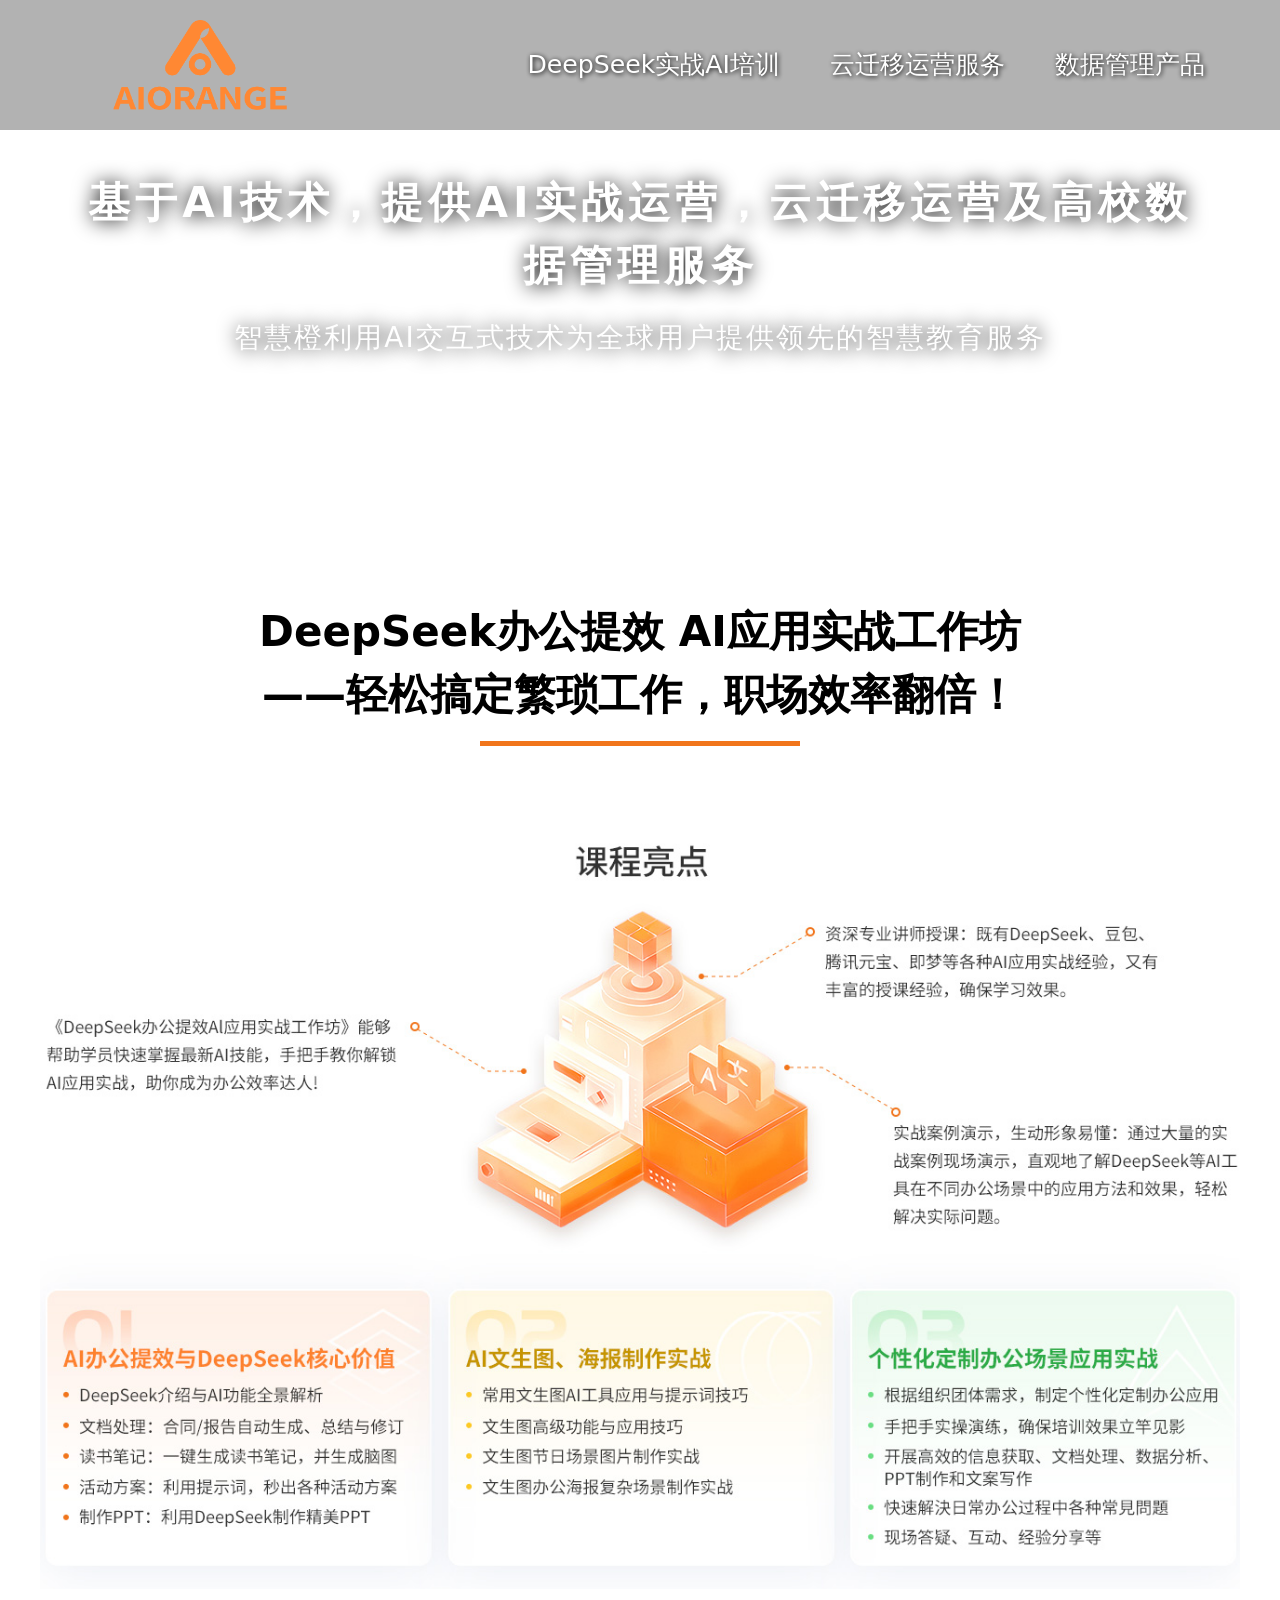
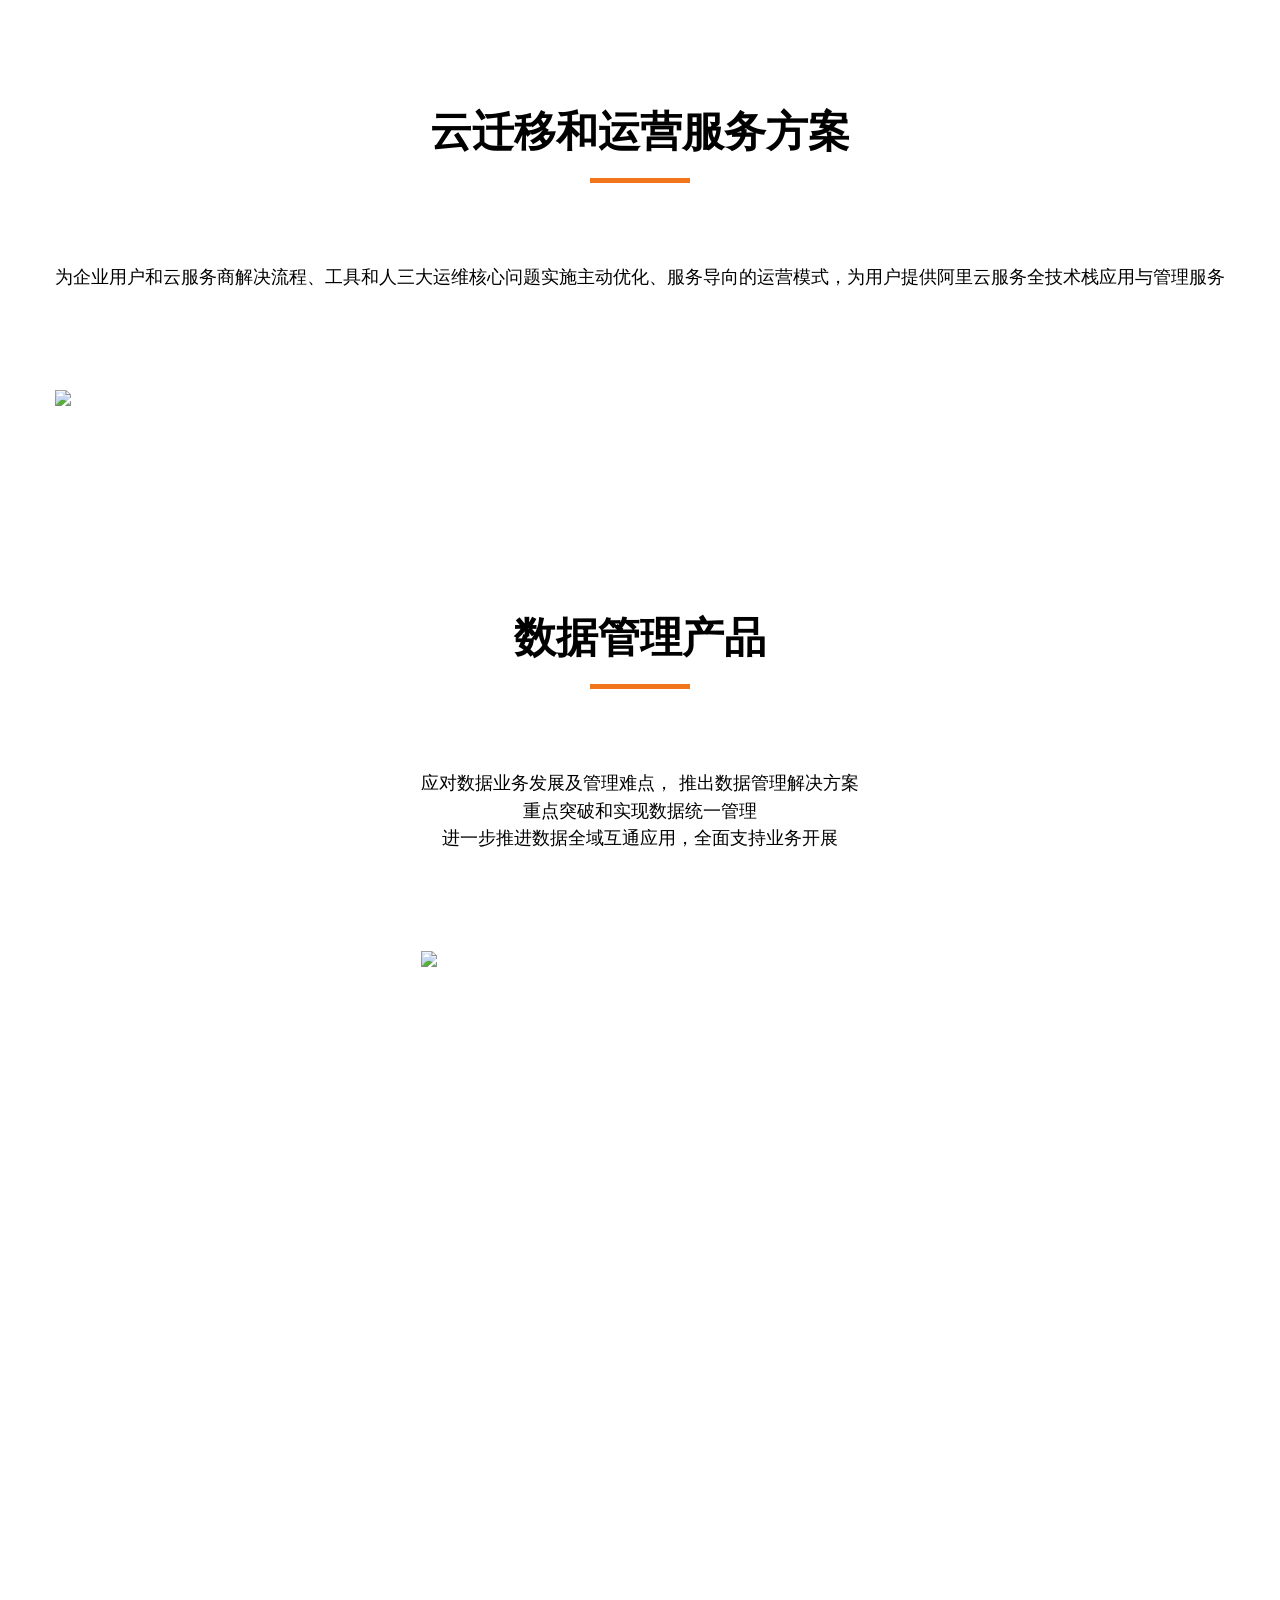
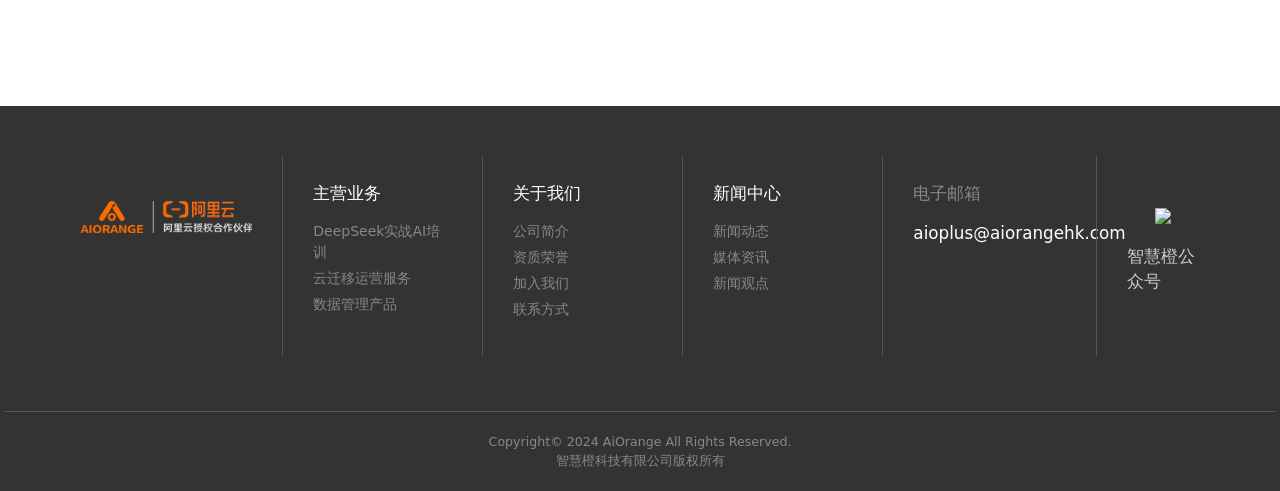
==== commit dd0ee226: "update" ====
--- a/index.html
+++ b/index.html
@@ -46,22 +46,25 @@
  */.fp-enabled body,html.fp-enabled{margin:0;overflow:hidden;padding:0;-webkit-tap-highlight-color:rgba(0,0,0,0)}.fp-section{box-sizing:border-box;display:block;height:100%;position:relative}.fp-slide{float:left}.fp-slide,.fp-slidesContainer{display:block;height:100%}.fp-slides{height:100%;overflow:hidden;position:relative;transition:all .3s ease-out;z-index:1}.fp-table{display:flex;flex-direction:column;justify-content:center;width:100%}.fp-slidesContainer{float:left;position:relative}.fp-controlArrow{cursor:pointer;margin-top:-38px;position:absolute;top:50%;transform:translateZ(0);-webkit-user-select:none;-moz-user-select:none;-khtml-user-select:none;-ms-user-select:none;z-index:4}.fp-prev{left:15px}.fp-next{right:15px}.fp-arrow{border-style:solid;height:0;width:0}.fp-arrow.fp-prev{border-color:transparent #fff transparent transparent;border-width:38.5px 34px 38.5px 0}.fp-arrow.fp-next{border-color:transparent transparent transparent #fff;border-width:38.5px 0 38.5px 34px}.fp-notransition{transition:none!important}#fp-nav{opacity:1;pointer-events:none;position:fixed;top:50%;transform:translateY(-50%);-ms-transform:translateY(-50%);-webkit-transform:translate3d(0,-50%,0);z-index:100}#fp-nav.fp-right{right:17px}#fp-nav.fp-left{left:17px}.fp-slidesNav{left:0!important;margin:0 auto!important;opacity:1;pointer-events:none;position:absolute;right:0;transform:translateZ(0);z-index:4}.fp-slidesNav.fp-bottom{bottom:17px}.fp-slidesNav.fp-top{top:17px}#fp-nav ul,.fp-slidesNav ul{margin:0;padding:0}#fp-nav ul li,.fp-slidesNav ul li{display:block;height:13px;margin:7px;position:relative;width:14px}.fp-slidesNav ul li{display:inline-block}#fp-nav ul li a,.fp-slidesNav ul li a{cursor:pointer;display:block;height:100%;pointer-events:all;position:relative;text-decoration:none;width:100%;z-index:1}#fp-nav ul li a.active span,#fp-nav ul li:hover a.active span,.fp-slidesNav ul li a.active span,.fp-slidesNav ul li:hover a.active span{border-radius:100%;height:12px;margin:-6px 0 0 -6px;width:12px}#fp-nav ul li a span,.fp-slidesNav ul li a span{background:#333;border:0;border-radius:50%;height:4px;left:50%;margin:-2px 0 0 -2px;position:absolute;top:50%;transition:all .1s ease-in-out;width:4px;z-index:1}#fp-nav ul li:hover a span,.fp-slidesNav ul li:hover a span{height:10px;margin:-5px 0 0 -5px;width:10px}#fp-nav ul li .fp-tooltip{color:#fff;cursor:pointer;display:block;font-family:arial,helvetica,sans-serif;font-size:14px;max-width:220px;opacity:0;overflow:hidden;position:absolute;top:-2px;white-space:nowrap;width:0}#fp-nav ul li:hover .fp-tooltip,#fp-nav.fp-show-active a.active+.fp-tooltip{opacity:1;transition:opacity .2s ease-in;width:auto}#fp-nav ul li .fp-tooltip.fp-right{right:20px}#fp-nav ul li .fp-tooltip.fp-left{left:20px}.fp-auto-height .fp-slide,.fp-auto-height.fp-section,.fp-responsive .fp-is-overflow.fp-section{height:auto!important}.fp-enabled .fp-scrollable{height:auto;overflow:visible}.fp-scrollable .fp-section,.fp-scrollable .fp-slide,.fp-scrollable.fp-responsive .fp-is-overflow.fp-section{height:100vh;height:calc(var(--vh,1vh)*100)}.fp-scrollable .fp-section:not(.fp-auto-height):not([data-percentage]),.fp-scrollable .fp-slide:not(.fp-auto-height):not([data-percentage]),.fp-scrollable.fp-responsive .fp-is-overflow.fp-section:not(.fp-auto-height):not([data-percentage]){min-height:100vh;min-height:calc(var(--vh,1vh)*100)}.fp-overflow{justify-content:flex-start}body:not(.fp-responsive) .fp-overflow{max-height:100vh;max-height:100dvh}.fp-scrollable .fp-auto-height .fp-overflow{max-height:none}.fp-is-overflow .fp-overflow.fp-auto-height,.fp-is-overflow .fp-overflow.fp-auto-height-responsive,.fp-is-overflow>.fp-overflow{overflow-y:auto}.fp-overflow{outline:0}.fp-overflow.fp-table{display:block}.fp-responsive .fp-auto-height-responsive .fp-overflow,.fp-responsive .fp-auto-height-responsive .fp-slide,.fp-responsive .fp-auto-height-responsive.fp-section{height:auto!important;min-height:auto!important}.fp-sr-only{height:1px;overflow:hidden;padding:0;position:absolute;width:1px;clip:rect(0,0,0,0);border:0;white-space:nowrap}.fp-scroll-mac .fp-overflow::-webkit-scrollbar{background-color:transparent;width:9px}.fp-scroll-mac .fp-overflow::-webkit-scrollbar-track{background-color:transparent}.fp-scroll-mac .fp-overflow::-webkit-scrollbar-thumb{background-color:#0006;border:4px solid transparent;border-radius:16px}.fp-warning,.fp-watermark{bottom:0;position:absolute;z-index:9999999}.fp-warning,.fp-watermark a{background:#fff9;border-radius:3px;color:#000;display:inline-block;font-family:arial;font-size:14px;margin:12px;padding:5px 8px;text-decoration:none}.fp-noscroll .fp-overflow{overflow:hidden}</style>
 <style>body,html{height:100%;position:relative}body{background:#fff;color:#000;font-size:14px;margin:0;padding:0}#__nuxt{min-height:100%}</style>
 <style>.index-page[data-v-a1ed7e8f]{background-color:#fff}.section[data-v-a1ed7e8f]{padding:0}</style>
-<style>.site-header[data-v-d7a3a597]{align-items:center;-webkit-backdrop-filter:blur(5px);backdrop-filter:blur(5px);background:#0000004d;display:flex;flex-direction:row;height:130px;justify-content:space-between;padding:0 50px;position:absolute;text-shadow:1px 1px 5px #000;top:0;width:100%;z-index:10}.site-header .logo[data-v-d7a3a597]{margin:20px 50px;width:200px}.site-header .nav[data-v-d7a3a597]{align-items:center;color:#fff;display:flex;flex-direction:row;font-size:1.8em;height:100%}.site-header .nav .menu-btn[data-v-d7a3a597]{display:none;width:100px}.site-header .nav .nav-menu>a[data-v-d7a3a597]{color:#fff;font-weight:400;margin:0 20px;padding:5px}.site-header .nav .nav-menu>a[data-v-d7a3a597]:hover{border-bottom:3px solid #eeac38;color:#eeac38}@media (max-width:1000px){.site-header .logo[data-v-d7a3a597]{margin:20px;width:180px}.site-header .nav .menu-btn[data-v-d7a3a597]{display:inherit;font-size:1.8em}.site-header .nav .menu-btn[data-v-d7a3a597]:hover{color:#fec118;cursor:pointer}.site-header .nav .nav-menu[data-v-d7a3a597]{display:none}.site-header .nav:hover .nav-menu[data-v-d7a3a597]{background:#000c;display:flex;flex-direction:column;position:absolute;right:0;top:130px;z-index:10}}</style>
+<style>.site-header[data-v-2e05ef14]{align-items:center;-webkit-backdrop-filter:blur(5px);backdrop-filter:blur(5px);background:#0000004d;display:flex;flex-direction:row;height:130px;justify-content:space-between;padding:0 50px;position:absolute;text-shadow:1px 1px 5px #000;top:0;width:100%;z-index:10}.site-header .logo[data-v-2e05ef14]{margin:20px 50px;width:200px}.site-header .nav[data-v-2e05ef14]{align-items:center;color:#fff;display:flex;flex-direction:row;font-size:1.8em;height:100%}.site-header .nav .menu-btn[data-v-2e05ef14]{display:none;width:100px}.site-header .nav .nav-menu>a[data-v-2e05ef14]{color:#fff;font-weight:400;margin:0 20px;padding:5px}.site-header .nav .nav-menu>a[data-v-2e05ef14]:hover{border-bottom:3px solid #eeac38;color:#eeac38}@media (max-width:1000px){.site-header .logo[data-v-2e05ef14]{margin:20px;width:180px}.site-header .nav .menu-btn[data-v-2e05ef14]{display:inherit;font-size:1.8em}.site-header .nav .menu-btn[data-v-2e05ef14]:hover{color:#fec118;cursor:pointer}.site-header .nav .nav-menu[data-v-2e05ef14]{display:none}.site-header .nav:hover .nav-menu[data-v-2e05ef14]{background:#000c;display:flex;flex-direction:column;position:absolute;right:0;top:130px;z-index:10}}</style>
+<style>img[data-v-5392611d]{height:100%;-o-object-fit:contain;object-fit:contain;padding:20px 0}</style>
 <style>.banner[data-v-eac392a8]{align-items:center;background-color:#000;background:url(/banner.jpg);background-position:50%;background-size:cover;display:flex;flex-direction:column;height:500px;justify-content:center;padding-top:130px}.banner>div[data-v-eac392a8]{max-width:1200px}.banner .desc[data-v-eac392a8]{align-items:center;-webkit-backdrop-filter:blur(3px);backdrop-filter:blur(3px);display:flex;flex-direction:column;justify-content:center;margin-bottom:100px;padding:10px 30px;text-shadow:1px 1px 20px #000}.banner .desc .main-desc[data-v-eac392a8]{color:#fff;font-size:3em;font-weight:600;letter-spacing:5px;margin:10px auto;text-align:center}.banner .desc .sub-desc[data-v-eac392a8]{color:#fff;font-size:2em;letter-spacing:2px;margin:10px auto;text-align:center}@media (max-width:1000px){.banner .desc[data-v-eac392a8]{font-size:.6em}}</style>
 <style>.section-deepseek[data-v-4ea246b7]{background-color:#fff;display:flex;flex-direction:column;height:1000px;margin:100px auto;text-align:center}.section-deepseek .header[data-v-4ea246b7]{font-size:3em;font-weight:700;margin:0 auto;position:relative;width:800px}.section-deepseek .header[data-v-4ea246b7]:after{border-bottom:5px solid #f1751b;bottom:-20px;content:" ";display:inline-block;left:30%;position:absolute;right:30%}.section-deepseek .highlight-box[data-v-4ea246b7]{background-color:#fceed5;border-radius:15px;display:flex;margin:100px auto}.section-deepseek .highlight-box .left[data-v-4ea246b7]{align-items:center;display:flex;flex:1;font-size:1.8em;font-weight:700;justify-content:center;margin:10px}.section-deepseek .highlight-box .right[data-v-4ea246b7]{display:block;flex:4;font-size:1.3em;margin:10px;text-align:left}.section-deepseek .highlight-box .right ul[data-v-4ea246b7]{list-style-type:circle;margin-top:20px}.section-deepseek .highlight-box .right ul li[data-v-4ea246b7]{margin-bottom:10px}.section-deepseek .point-box[data-v-4ea246b7]{background-color:#fff;border-radius:15px;display:flex;flex-wrap:wrap;margin:10px auto}.section-deepseek .point-box>img[data-v-4ea246b7]{margin:100px 0;max-width:1200px;width:100%}.section-deepseek .point-box>.point[data-v-4ea246b7]{align-items:center;display:flex;flex:1;flex-direction:column;font-size:1.2em;margin:10px;padding:30px}.section-deepseek .point-box>.point~.point[data-v-4ea246b7]{border-left:1px solid #ee822f}.section-deepseek .point-box>.point>.point-title[data-v-4ea246b7]{color:#ee822f;font-size:1.2em;font-weight:700;margin-bottom:40px}.section-deepseek .point-box>.point>ul[data-v-4ea246b7]{list-style-position:inside;list-style-type:disc;text-align:left}.section-deepseek .point-box>.point>ul li[data-v-4ea246b7]{margin-bottom:10px}.section-deepseek .desc[data-v-4ea246b7]{font-size:1.3em;margin:100px auto}.section-deepseek .desc>img[data-v-4ea246b7]{margin:100px 0;max-width:1200px;width:100%}@media (max-width:1000px){.section-deepseek[data-v-4ea246b7]{height:auto;margin:50px 20px}.section-deepseek .header[data-v-4ea246b7]{font-size:1.4em;width:auto}.section-deepseek .header[data-v-4ea246b7]:after{border-bottom-width:3px;content:" ";left:0;position:absolute;right:0;width:100%}.section-deepseek .point-box[data-v-4ea246b7]{flex-direction:column}.section-deepseek .point-box .point~.point[data-v-4ea246b7]{border-left:none;border-top:1px solid #ee822f}.section-deepseek .desc[data-v-4ea246b7]{margin:50px auto}}</style>
 <style>.s5[data-v-8e1c23e1]{background-color:#fff;display:flex;flex-direction:column;margin:100px auto;text-align:center}.s5 .header[data-v-8e1c23e1]{font-size:3em;font-weight:700;margin:0 auto;position:relative;width:600px}.s5 .header[data-v-8e1c23e1]:after{border-bottom:5px solid #f1751b;bottom:-20px;content:" ";display:inline-block;left:250px;position:absolute;width:100px}.s5 .desc[data-v-8e1c23e1]{font-size:1.3em;margin:100px auto}.s5 .desc>img[data-v-8e1c23e1]{margin-top:100px}@media (max-width:1000px){.s5[data-v-8e1c23e1]{height:auto;margin:50px 20px}.s5 .header[data-v-8e1c23e1]{font-size:1.4em;width:auto}.s5 .header[data-v-8e1c23e1]:after{border-bottom-width:3px;content:" ";left:0;position:absolute;right:0;width:100%}.s5 .desc[data-v-8e1c23e1]{margin:50px auto}}</style>
 <style>.s2[data-v-5dda452f]{background-color:#fff;display:flex;flex-direction:column;height:1000px;margin:100px auto;text-align:center}.s2 .header[data-v-5dda452f]{font-size:3em;font-weight:700;margin:0 auto;position:relative;width:600px}.s2 .header[data-v-5dda452f]:after{border-bottom:5px solid #f1751b;bottom:-20px;content:" ";display:inline-block;left:250px;position:absolute;width:100px}.s2 .desc[data-v-5dda452f]{font-size:1.3em;margin:100px auto}.s2 .desc>img[data-v-5dda452f]{margin:100px 0;max-width:1200px;width:100%}@media (max-width:1000px){.s2[data-v-5dda452f]{height:auto;margin:50px 20px}.s2 .header[data-v-5dda452f]{font-size:1.4em;width:auto}.s2 .header[data-v-5dda452f]:after{border-bottom-width:3px;content:" ";left:0;position:absolute;right:0;width:100%}.s2 .desc[data-v-5dda452f]{margin:50px auto}}</style>
 <style>.footer[data-v-6ed920df]{background-color:#333}.footer .nav[data-v-6ed920df]{align-items:stretch;flex-direction:row;height:300px;padding:50px}.footer .nav[data-v-6ed920df],.footer .nav .logo[data-v-6ed920df]{display:flex;justify-content:center}.footer .nav .logo[data-v-6ed920df]{align-items:center}.footer .nav .column[data-v-6ed920df]{color:#888;min-width:200px;padding:10px 30px}.footer .nav .column[data-v-6ed920df]>*{display:block;margin:5px 0}.footer .nav .column .head[data-v-6ed920df]{color:#fff;font-size:1.2em;margin:15px 0}.footer .nav .column~.column[data-v-6ed920df]{border-left:1px solid #555}.footer .nav .column .email-title[data-v-6ed920df]{font-size:1.2em;margin:15px 0}.footer .nav .column .email-content[data-v-6ed920df]{color:#fff;font-size:1.2em}.footer .nav .column.bottom-logo[data-v-6ed920df]{margin-top:30px;width:300px}.footer .nav .column.qr[data-v-6ed920df]{align-items:center;display:flex;flex-direction:column;justify-content:center;min-width:100px}.footer .nav .column.qr .desc[data-v-6ed920df]{color:#ccc;font-size:1.2em;margin:15px 0}.footer .nav.nav-mobile[data-v-6ed920df]{display:none}.footer .copyright[data-v-6ed920df]{align-items:center;border-top:1px solid #555;color:#888;display:flex;font-size:.9em;height:80px;justify-content:center;margin:5px;text-align:center}@media (max-width:1000px){.footer .nav[data-v-6ed920df]{margin:0 auto;padding:5px}.footer .nav.nav-full[data-v-6ed920df]{display:none}.footer .nav.nav-mobile[data-v-6ed920df]{display:flex;height:auto}.footer .nav .column[data-v-6ed920df]{max-width:300px}}</style>
 <link rel="stylesheet" href="/_nuxt/entry.DwehXaBg.css" crossorigin>
+<link rel="stylesheet" href="/_nuxt/Footer.Q_wleNTU.css" crossorigin>
 <style>:where(.i-heroicons\:bars-3-solid){display:inline-block;width:1em;height:1em;background-color:currentColor;-webkit-mask-image:var(--svg);mask-image:var(--svg);-webkit-mask-repeat:no-repeat;mask-repeat:no-repeat;-webkit-mask-size:100% 100%;mask-size:100% 100%;--svg:url("data:image/svg+xml,%3Csvg xmlns='http://www.w3.org/2000/svg' viewBox='0 0 24 24' width='24' height='24'%3E%3Cpath fill='black' fill-rule='evenodd' d='M3 6.75A.75.75 0 0 1 3.75 6h16.5a.75.75 0 0 1 0 1.5H3.75A.75.75 0 0 1 3 6.75M3 12a.75.75 0 0 1 .75-.75h16.5a.75.75 0 0 1 0 1.5H3.75A.75.75 0 0 1 3 12m0 5.25a.75.75 0 0 1 .75-.75h16.5a.75.75 0 0 1 0 1.5H3.75a.75.75 0 0 1-.75-.75' clip-rule='evenodd'/%3E%3C/svg%3E")}</style>
-<link rel="preload" as="fetch" crossorigin="anonymous" href="/_payload.json?0c71a110-51e5-436e-b751-e1932a1b80ca">
-<link rel="modulepreload" as="script" crossorigin href="/_nuxt/Q_JJRnqk.js">
-<link rel="modulepreload" as="script" crossorigin href="/_nuxt/Bc40yXWj.js">
+<link rel="preload" as="fetch" crossorigin="anonymous" href="/_payload.json?b0355407-72d8-43f1-a90c-50f652df363b">
+<link rel="modulepreload" as="script" crossorigin href="/_nuxt/BGmkPz7Z.js">
+<link rel="modulepreload" as="script" crossorigin href="/_nuxt/BUYO1edS.js">
+<link rel="modulepreload" as="script" crossorigin href="/_nuxt/CGE52jb7.js">
 <link rel="modulepreload" as="script" crossorigin href="/_nuxt/DlAUqK2U.js">
-<link rel="modulepreload" as="script" crossorigin href="/_nuxt/C5vCTD9o.js">
-<link rel="preload" as="fetch" fetchpriority="low" crossorigin="anonymous" href="/_nuxt/builds/meta/0c71a110-51e5-436e-b751-e1932a1b80ca.json">
-<link rel="prefetch" as="script" crossorigin href="/_nuxt/i-kFuLLq.js">
-<link rel="prefetch" as="script" crossorigin href="/_nuxt/CwaktFeJ.js">
-<script type="module" src="/_nuxt/Q_JJRnqk.js" crossorigin></script>
-<script id="unhead:payload" type="application/json">{"title":"智慧橙"}</script><script>"use strict";(()=>{const t=window,e=document.documentElement,c=["dark","light"],n=getStorageValue("localStorage","nuxt-color-mode")||"system";let i=n==="system"?u():n;const r=e.getAttribute("data-color-mode-forced");r&&(i=r),l(i),t["__NUXT_COLOR_MODE__"]={preference:n,value:i,getColorScheme:u,addColorScheme:l,removeColorScheme:d};function l(o){const s=""+o+"",a="";e.classList?e.classList.add(s):e.className+=" "+s,a&&e.setAttribute("data-"+a,o)}function d(o){const s=""+o+"",a="";e.classList?e.classList.remove(s):e.className=e.className.replace(new RegExp(s,"g"),""),a&&e.removeAttribute("data-"+a)}function f(o){return t.matchMedia("(prefers-color-scheme"+o+")")}function u(){if(t.matchMedia&&f("").media!=="not all"){for(const o of c)if(f(":"+o).matches)return o}return"light"}})();function getStorageValue(t,e){switch(t){case"localStorage":return window.localStorage.getItem(e);case"sessionStorage":return window.sessionStorage.getItem(e);case"cookie":return getCookie(e);default:return null}}function getCookie(t){const c=("; "+window.document.cookie).split("; "+t+"=");if(c.length===2)return c.pop()?.split(";").shift()}</script></head><body><div id="__nuxt"><div class="index-page" data-v-a1ed7e8f><div class="site-header" data-v-a1ed7e8f data-v-d7a3a597><img src="/logo_top.png" class="logo" data-v-d7a3a597><div class="nav" data-v-d7a3a597><span class="iconify i-heroicons:bars-3-solid menu-btn" aria-hidden="true" style="" data-v-d7a3a597></span><div class="nav-menu" data-v-d7a3a597><a href="#section-deepseek" data-v-d7a3a597>DeepSeek实战AI培训</a><a href="#s5" data-v-d7a3a597>云迁移运营服务</a><a href="#s2" data-v-d7a3a597>数据管理产品</a></div></div></div><div class="section" data-v-a1ed7e8f><div class="banner" data-v-a1ed7e8f data-v-eac392a8><div class="desc" data-v-eac392a8><div class="main-desc" data-v-eac392a8><span data-v-eac392a8>基于AI技术，提供AI实战运营，云迁移运营及高校数据管理服务</span></div><div class="sub-desc" data-v-eac392a8><span data-v-eac392a8>智慧橙利用AI交互式技术为全球用户提供领先的智慧教育服务</span></div></div></div></div><div class="section" data-v-a1ed7e8f><div class="section-deepseek" id="section-deepseek" data-v-a1ed7e8f data-v-4ea246b7><div class="header" data-v-4ea246b7><div data-v-4ea246b7>DeepSeek办公提效 AI应用实战工作坊</div><div data-v-4ea246b7>——轻松搞定繁琐工作，职场效率翻倍！</div></div><div class="point-box" data-v-4ea246b7><img src="/deepseek-point.jpg" data-v-4ea246b7></div></div></div><div class="section" data-v-a1ed7e8f><div class="s5" id="s5" data-v-a1ed7e8f data-v-8e1c23e1><div class="header" data-v-8e1c23e1><span data-v-8e1c23e1>云迁移和运营服务方案</span></div><div class="desc" data-v-8e1c23e1><div data-v-8e1c23e1>为企业用户和云服务商解决流程、工具和人三大运维核心问题实施主动优化、服务导向的运营模式，为用户提供阿里云服务全技术栈应用与管理服务</div><img src="/s5-2.png" data-v-8e1c23e1></div></div></div><div class="section" data-v-a1ed7e8f><div class="s2" id="s2" data-v-a1ed7e8f data-v-5dda452f><div class="header" data-v-5dda452f><span data-v-5dda452f>数据管理产品</span></div><div class="desc" data-v-5dda452f><div data-v-5dda452f><div data-v-5dda452f>应对数据业务发展及管理难点， 推出数据管理解决方案</div><div data-v-5dda452f>重点突破和实现数据统一管理</div><div data-v-5dda452f>进一步推进数据全域互通应用，全面支持业务开展</div></div><img src="/s2.png" data-v-5dda452f></div></div></div><div class="footer" data-v-a1ed7e8f data-v-6ed920df><div class="nav nav-full" data-v-6ed920df><div class="column bottom-logo" data-v-6ed920df><img src="/logo_bottom.png" class="logo" data-v-6ed920df></div><div class="column" data-v-6ed920df><div class="head" data-v-6ed920df>主营业务</div><a href="#section-deepseek" data-v-6ed920df>DeepSeek实战AI培训</a><a href="#s5" data-v-6ed920df>云迁移运营服务</a><a href="#s2" data-v-6ed920df>数据管理产品</a></div><div class="column" data-v-6ed920df><div class="head" data-v-6ed920df>关于我们</div><div data-v-6ed920df>公司简介</div><div data-v-6ed920df>资质荣誉</div><div data-v-6ed920df>加入我们</div><div data-v-6ed920df>联系方式 </div></div><div class="column" data-v-6ed920df><div class="head" data-v-6ed920df>新闻中心</div><div data-v-6ed920df>新闻动态</div><div data-v-6ed920df>媒体资讯</div><div data-v-6ed920df>新闻观点</div></div><div class="column" data-v-6ed920df><div class="email-title" data-v-6ed920df>电子邮箱</div><div class="email-content" data-v-6ed920df>aioplus@aiorangehk.com</div></div><div class="column qr" data-v-6ed920df><img src="/qr.jpg" data-v-6ed920df><div class="desc" data-v-6ed920df>智慧橙公众号</div></div></div><div class="nav nav-mobile" data-v-6ed920df><div class="column" data-v-6ed920df><img src="/logo_bottom.png" class="logo" data-v-6ed920df></div></div><div class="copyright" data-v-6ed920df> Copyright© 2024 AiOrange All Rights Reserved.<br data-v-6ed920df>智慧橙科技有限公司版权所有 </div></div></div></div><div id="teleports"></div><script type="application/json" data-nuxt-data="nuxt-app" data-ssr="true" id="__NUXT_DATA__" data-src="/_payload.json?0c71a110-51e5-436e-b751-e1932a1b80ca">[{"state":1,"once":7,"_errors":8,"serverRendered":5,"path":10,"prerenderedAt":11},["Reactive",2],{"$scolor-mode":3},{"preference":4,"value":4,"unknown":5,"forced":6},"system",true,false,["Set"],["ShallowReactive",9],{},"/",1742908641319]</script>
-<script>window.__NUXT__={};window.__NUXT__.config={public:{},app:{baseURL:"/",buildId:"0c71a110-51e5-436e-b751-e1932a1b80ca",buildAssetsDir:"/_nuxt/",cdnURL:""}}</script></body></html>+<link rel="modulepreload" as="script" crossorigin href="/_nuxt/Bx24WKFM.js">
+<link rel="preload" as="fetch" fetchpriority="low" crossorigin="anonymous" href="/_nuxt/builds/meta/b0355407-72d8-43f1-a90c-50f652df363b.json">
+<link rel="prefetch" as="script" crossorigin href="/_nuxt/mP7B6SAF.js">
+<link rel="prefetch" as="script" crossorigin href="/_nuxt/CPfm3jzS.js">
+<script type="module" src="/_nuxt/BGmkPz7Z.js" crossorigin></script>
+<script id="unhead:payload" type="application/json">{"title":"智慧橙"}</script><script>"use strict";(()=>{const t=window,e=document.documentElement,c=["dark","light"],n=getStorageValue("localStorage","nuxt-color-mode")||"system";let i=n==="system"?u():n;const r=e.getAttribute("data-color-mode-forced");r&&(i=r),l(i),t["__NUXT_COLOR_MODE__"]={preference:n,value:i,getColorScheme:u,addColorScheme:l,removeColorScheme:d};function l(o){const s=""+o+"",a="";e.classList?e.classList.add(s):e.className+=" "+s,a&&e.setAttribute("data-"+a,o)}function d(o){const s=""+o+"",a="";e.classList?e.classList.remove(s):e.className=e.className.replace(new RegExp(s,"g"),""),a&&e.removeAttribute("data-"+a)}function f(o){return t.matchMedia("(prefers-color-scheme"+o+")")}function u(){if(t.matchMedia&&f("").media!=="not all"){for(const o of c)if(f(":"+o).matches)return o}return"light"}})();function getStorageValue(t,e){switch(t){case"localStorage":return window.localStorage.getItem(e);case"sessionStorage":return window.sessionStorage.getItem(e);case"cookie":return getCookie(e);default:return null}}function getCookie(t){const c=("; "+window.document.cookie).split("; "+t+"=");if(c.length===2)return c.pop()?.split(";").shift()}</script></head><body><div id="__nuxt"><div class="index-page" data-v-a1ed7e8f><div class="site-header" data-v-a1ed7e8f data-v-2e05ef14><img src="/AIORANGE-orange.png" class="logo" data-v-2e05ef14 data-v-5392611d><div class="nav" data-v-2e05ef14><span class="iconify i-heroicons:bars-3-solid menu-btn" aria-hidden="true" style="" data-v-2e05ef14></span><div class="nav-menu" data-v-2e05ef14><a href="/deepseek" data-v-2e05ef14>DeepSeek实战AI培训</a><a href="/#s5" data-v-2e05ef14>云迁移运营服务</a><a href="/#s2" data-v-2e05ef14>数据管理产品</a></div></div></div><div class="section" data-v-a1ed7e8f><div class="banner" data-v-a1ed7e8f data-v-eac392a8><div class="desc" data-v-eac392a8><div class="main-desc" data-v-eac392a8><span data-v-eac392a8>基于AI技术，提供AI实战运营，云迁移运营及高校数据管理服务</span></div><div class="sub-desc" data-v-eac392a8><span data-v-eac392a8>智慧橙利用AI交互式技术为全球用户提供领先的智慧教育服务</span></div></div></div></div><div class="section" data-v-a1ed7e8f><div class="section-deepseek" id="section-deepseek" data-v-a1ed7e8f data-v-4ea246b7><div class="header" data-v-4ea246b7><div data-v-4ea246b7>DeepSeek办公提效 AI应用实战工作坊</div><div data-v-4ea246b7>——轻松搞定繁琐工作，职场效率翻倍！</div></div><div class="point-box" data-v-4ea246b7><img src="/deepseek-point.jpg" data-v-4ea246b7></div></div></div><div class="section" data-v-a1ed7e8f><div class="s5" id="s5" data-v-a1ed7e8f data-v-8e1c23e1><div class="header" data-v-8e1c23e1><span data-v-8e1c23e1>云迁移和运营服务方案</span></div><div class="desc" data-v-8e1c23e1><div data-v-8e1c23e1>为企业用户和云服务商解决流程、工具和人三大运维核心问题实施主动优化、服务导向的运营模式，为用户提供阿里云服务全技术栈应用与管理服务</div><img src="/s5-2.png" data-v-8e1c23e1></div></div></div><div class="section" data-v-a1ed7e8f><div class="s2" id="s2" data-v-a1ed7e8f data-v-5dda452f><div class="header" data-v-5dda452f><span data-v-5dda452f>数据管理产品</span></div><div class="desc" data-v-5dda452f><div data-v-5dda452f><div data-v-5dda452f>应对数据业务发展及管理难点， 推出数据管理解决方案</div><div data-v-5dda452f>重点突破和实现数据统一管理</div><div data-v-5dda452f>进一步推进数据全域互通应用，全面支持业务开展</div></div><img src="/s2.png" data-v-5dda452f></div></div></div><div class="footer" data-v-a1ed7e8f data-v-6ed920df><div class="nav nav-full" data-v-6ed920df><div class="column bottom-logo" data-v-6ed920df><img src="/AIORANGE-aliyun.png" class="logo" data-v-6ed920df></div><div class="column" data-v-6ed920df><div class="head" data-v-6ed920df>主营业务</div><a href="#section-deepseek" data-v-6ed920df>DeepSeek实战AI培训</a><a href="#s5" data-v-6ed920df>云迁移运营服务</a><a href="#s2" data-v-6ed920df>数据管理产品</a></div><div class="column" data-v-6ed920df><div class="head" data-v-6ed920df>关于我们</div><div data-v-6ed920df>公司简介</div><div data-v-6ed920df>资质荣誉</div><div data-v-6ed920df>加入我们</div><div data-v-6ed920df>联系方式 </div></div><div class="column" data-v-6ed920df><div class="head" data-v-6ed920df>新闻中心</div><div data-v-6ed920df>新闻动态</div><div data-v-6ed920df>媒体资讯</div><div data-v-6ed920df>新闻观点</div></div><div class="column" data-v-6ed920df><div class="email-title" data-v-6ed920df>电子邮箱</div><div class="email-content" data-v-6ed920df>aioplus@aiorangehk.com</div></div><div class="column qr" data-v-6ed920df><img src="/qr.jpg" data-v-6ed920df><div class="desc" data-v-6ed920df>智慧橙公众号</div></div></div><div class="nav nav-mobile" data-v-6ed920df><div class="column" data-v-6ed920df><img src="/AIORANGE-aliyun.png" class="logo" data-v-6ed920df></div></div><div class="copyright" data-v-6ed920df> Copyright© 2024 AiOrange All Rights Reserved.<br data-v-6ed920df>智慧橙科技有限公司版权所有 </div></div></div></div><div id="teleports"></div><script type="application/json" data-nuxt-data="nuxt-app" data-ssr="true" id="__NUXT_DATA__" data-src="/_payload.json?b0355407-72d8-43f1-a90c-50f652df363b">[{"state":1,"once":7,"_errors":8,"serverRendered":5,"path":10,"prerenderedAt":11},["Reactive",2],{"$scolor-mode":3},{"preference":4,"value":4,"unknown":5,"forced":6},"system",true,false,["Set"],["ShallowReactive",9],{},"/",1757486968963]</script>
+<script>window.__NUXT__={};window.__NUXT__.config={public:{},app:{baseURL:"/",buildId:"b0355407-72d8-43f1-a90c-50f652df363b",buildAssetsDir:"/_nuxt/",cdnURL:""}}</script></body></html>
--- a/_nuxt/Footer.Q_wleNTU.css
+++ b/_nuxt/Footer.Q_wleNTU.css
@@ -0,0 +1 @@
+img[data-v-5392611d]{height:100%;-o-object-fit:contain;object-fit:contain;padding:20px 0}.site-header[data-v-2e05ef14]{align-items:center;-webkit-backdrop-filter:blur(5px);backdrop-filter:blur(5px);background:#0000004d;display:flex;flex-direction:row;height:130px;justify-content:space-between;padding:0 50px;position:absolute;text-shadow:1px 1px 5px #000;top:0;width:100%;z-index:10}.site-header .logo[data-v-2e05ef14]{margin:20px 50px;width:200px}.site-header .nav[data-v-2e05ef14]{align-items:center;color:#fff;display:flex;flex-direction:row;font-size:1.8em;height:100%}.site-header .nav .menu-btn[data-v-2e05ef14]{display:none;width:100px}.site-header .nav .nav-menu>a[data-v-2e05ef14]{color:#fff;font-weight:400;margin:0 20px;padding:5px}.site-header .nav .nav-menu>a[data-v-2e05ef14]:hover{border-bottom:3px solid #eeac38;color:#eeac38}@media (max-width:1000px){.site-header .logo[data-v-2e05ef14]{margin:20px;width:180px}.site-header .nav .menu-btn[data-v-2e05ef14]{display:inherit;font-size:1.8em}.site-header .nav .menu-btn[data-v-2e05ef14]:hover{color:#fec118;cursor:pointer}.site-header .nav .nav-menu[data-v-2e05ef14]{display:none}.site-header .nav:hover .nav-menu[data-v-2e05ef14]{background:#000c;display:flex;flex-direction:column;position:absolute;right:0;top:130px;z-index:10}}.footer[data-v-6ed920df]{background-color:#333}.footer .nav[data-v-6ed920df]{align-items:stretch;flex-direction:row;height:300px;padding:50px}.footer .nav[data-v-6ed920df],.footer .nav .logo[data-v-6ed920df]{display:flex;justify-content:center}.footer .nav .logo[data-v-6ed920df]{align-items:center}.footer .nav .column[data-v-6ed920df]{color:#888;min-width:200px;padding:10px 30px}.footer .nav .column[data-v-6ed920df]>*{display:block;margin:5px 0}.footer .nav .column .head[data-v-6ed920df]{color:#fff;font-size:1.2em;margin:15px 0}.footer .nav .column~.column[data-v-6ed920df]{border-left:1px solid #555}.footer .nav .column .email-title[data-v-6ed920df]{font-size:1.2em;margin:15px 0}.footer .nav .column .email-content[data-v-6ed920df]{color:#fff;font-size:1.2em}.footer .nav .column.bottom-logo[data-v-6ed920df]{margin-top:30px;width:300px}.footer .nav .column.qr[data-v-6ed920df]{align-items:center;display:flex;flex-direction:column;justify-content:center;min-width:100px}.footer .nav .column.qr .desc[data-v-6ed920df]{color:#ccc;font-size:1.2em;margin:15px 0}.footer .nav.nav-mobile[data-v-6ed920df]{display:none}.footer .copyright[data-v-6ed920df]{align-items:center;border-top:1px solid #555;color:#888;display:flex;font-size:.9em;height:80px;justify-content:center;margin:5px;text-align:center}@media (max-width:1000px){.footer .nav[data-v-6ed920df]{margin:0 auto;padding:5px}.footer .nav.nav-full[data-v-6ed920df]{display:none}.footer .nav.nav-mobile[data-v-6ed920df]{display:flex;height:auto}.footer .nav .column[data-v-6ed920df]{max-width:300px}}
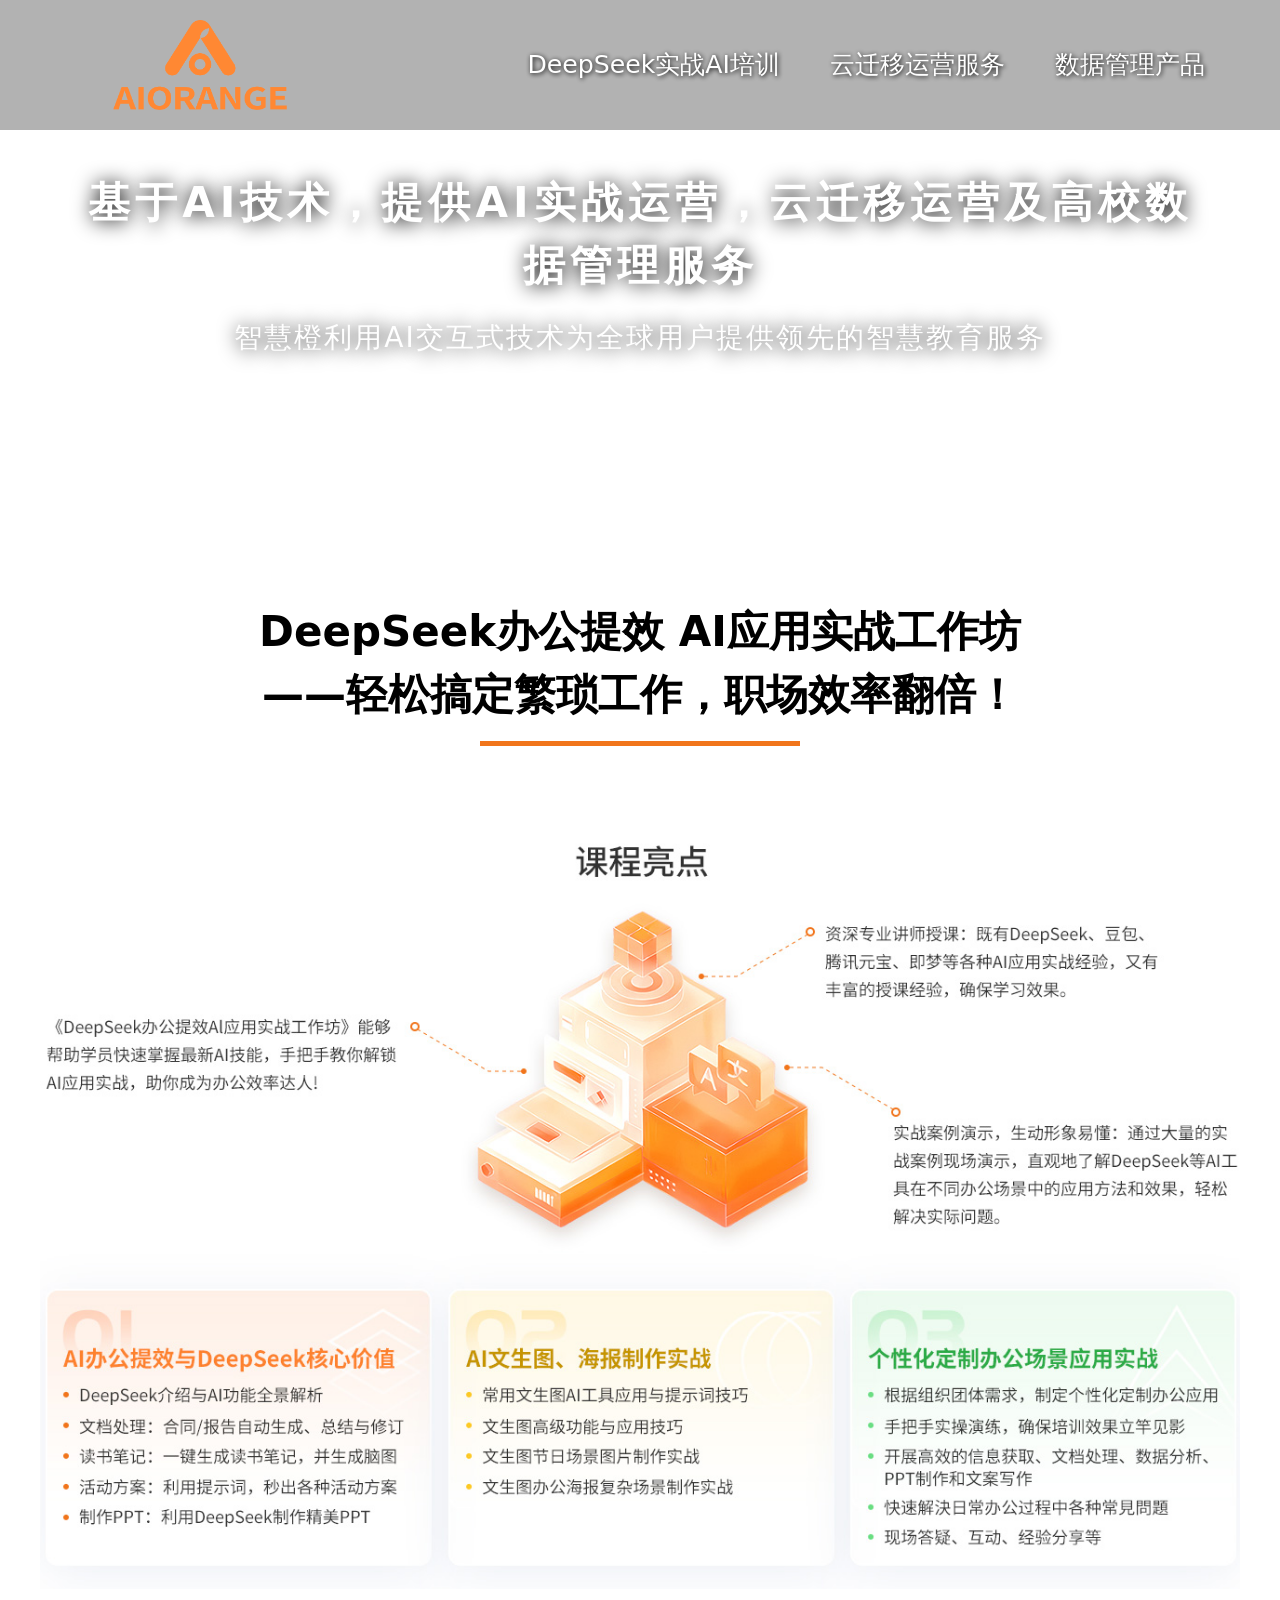
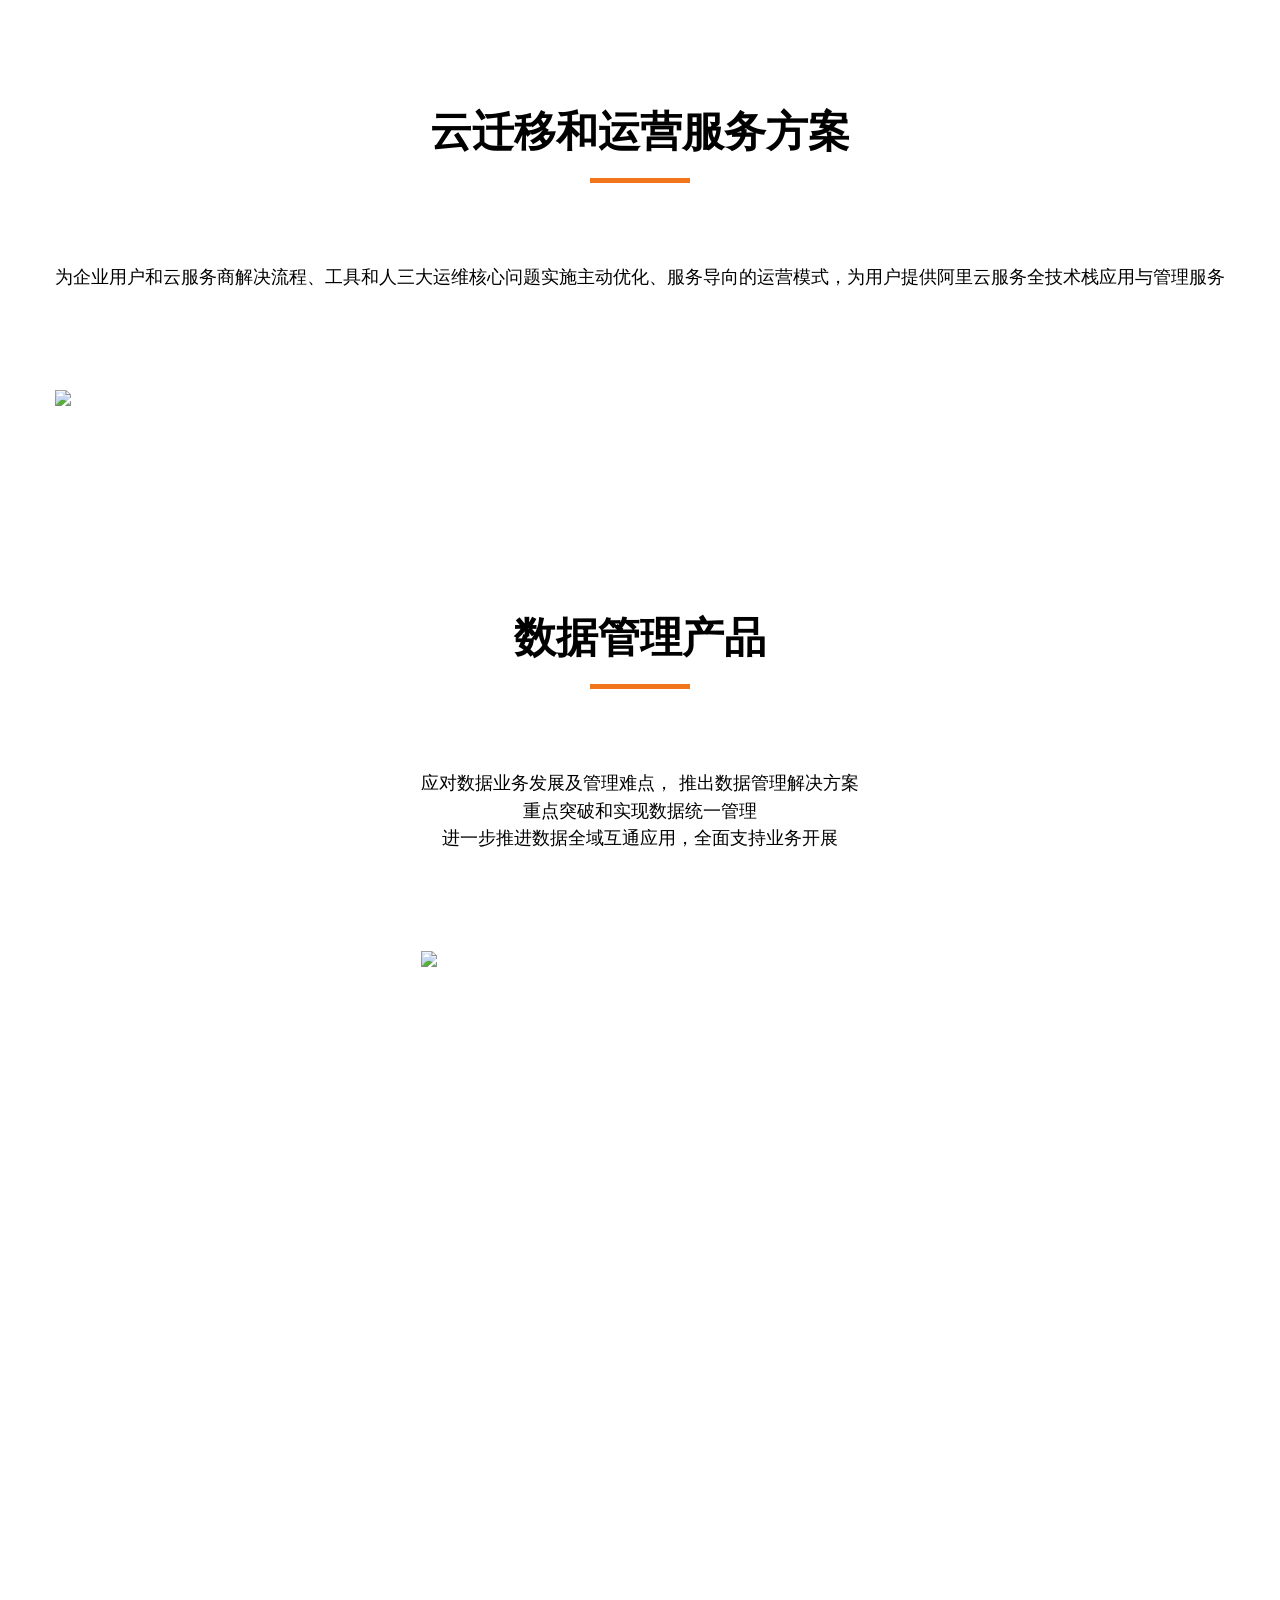
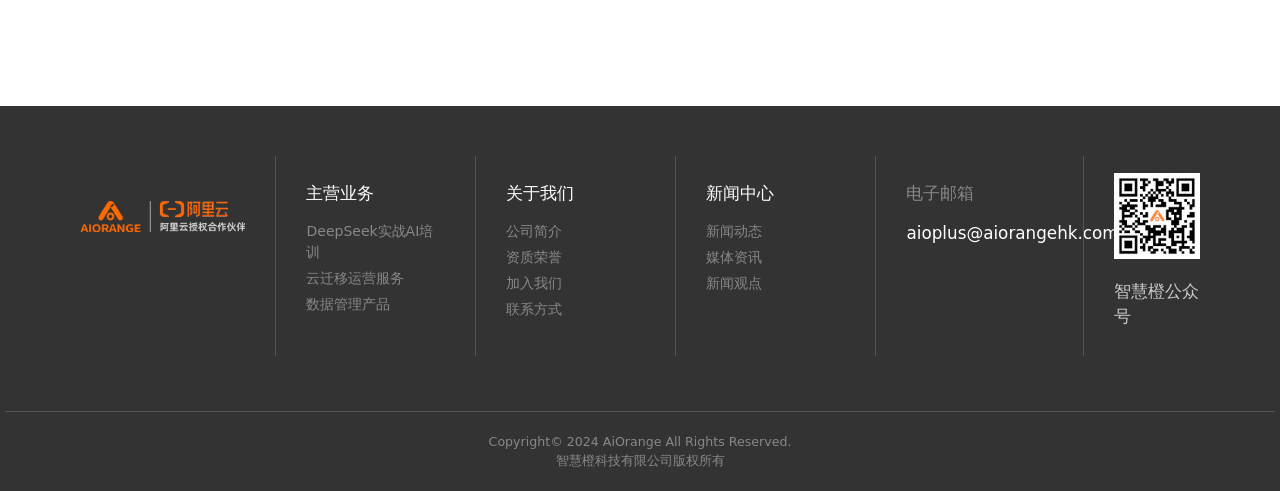
==== commit 9f20bed7: "update" ====
--- a/index.html
+++ b/index.html
@@ -56,15 +56,15 @@
 <link rel="stylesheet" href="/_nuxt/entry.DwehXaBg.css" crossorigin>
 <link rel="stylesheet" href="/_nuxt/Footer.Q_wleNTU.css" crossorigin>
 <style>:where(.i-heroicons\:bars-3-solid){display:inline-block;width:1em;height:1em;background-color:currentColor;-webkit-mask-image:var(--svg);mask-image:var(--svg);-webkit-mask-repeat:no-repeat;mask-repeat:no-repeat;-webkit-mask-size:100% 100%;mask-size:100% 100%;--svg:url("data:image/svg+xml,%3Csvg xmlns='http://www.w3.org/2000/svg' viewBox='0 0 24 24' width='24' height='24'%3E%3Cpath fill='black' fill-rule='evenodd' d='M3 6.75A.75.75 0 0 1 3.75 6h16.5a.75.75 0 0 1 0 1.5H3.75A.75.75 0 0 1 3 6.75M3 12a.75.75 0 0 1 .75-.75h16.5a.75.75 0 0 1 0 1.5H3.75A.75.75 0 0 1 3 12m0 5.25a.75.75 0 0 1 .75-.75h16.5a.75.75 0 0 1 0 1.5H3.75a.75.75 0 0 1-.75-.75' clip-rule='evenodd'/%3E%3C/svg%3E")}</style>
-<link rel="preload" as="fetch" crossorigin="anonymous" href="/_payload.json?b0355407-72d8-43f1-a90c-50f652df363b">
+<link rel="preload" as="fetch" crossorigin="anonymous" href="/_payload.json?53426a07-8fa1-4c69-8f2e-27d17cd80d6e">
 <link rel="modulepreload" as="script" crossorigin href="/_nuxt/BGmkPz7Z.js">
 <link rel="modulepreload" as="script" crossorigin href="/_nuxt/BUYO1edS.js">
 <link rel="modulepreload" as="script" crossorigin href="/_nuxt/CGE52jb7.js">
 <link rel="modulepreload" as="script" crossorigin href="/_nuxt/DlAUqK2U.js">
 <link rel="modulepreload" as="script" crossorigin href="/_nuxt/Bx24WKFM.js">
-<link rel="preload" as="fetch" fetchpriority="low" crossorigin="anonymous" href="/_nuxt/builds/meta/b0355407-72d8-43f1-a90c-50f652df363b.json">
+<link rel="preload" as="fetch" fetchpriority="low" crossorigin="anonymous" href="/_nuxt/builds/meta/53426a07-8fa1-4c69-8f2e-27d17cd80d6e.json">
 <link rel="prefetch" as="script" crossorigin href="/_nuxt/mP7B6SAF.js">
 <link rel="prefetch" as="script" crossorigin href="/_nuxt/CPfm3jzS.js">
 <script type="module" src="/_nuxt/BGmkPz7Z.js" crossorigin></script>
-<script id="unhead:payload" type="application/json">{"title":"智慧橙"}</script><script>"use strict";(()=>{const t=window,e=document.documentElement,c=["dark","light"],n=getStorageValue("localStorage","nuxt-color-mode")||"system";let i=n==="system"?u():n;const r=e.getAttribute("data-color-mode-forced");r&&(i=r),l(i),t["__NUXT_COLOR_MODE__"]={preference:n,value:i,getColorScheme:u,addColorScheme:l,removeColorScheme:d};function l(o){const s=""+o+"",a="";e.classList?e.classList.add(s):e.className+=" "+s,a&&e.setAttribute("data-"+a,o)}function d(o){const s=""+o+"",a="";e.classList?e.classList.remove(s):e.className=e.className.replace(new RegExp(s,"g"),""),a&&e.removeAttribute("data-"+a)}function f(o){return t.matchMedia("(prefers-color-scheme"+o+")")}function u(){if(t.matchMedia&&f("").media!=="not all"){for(const o of c)if(f(":"+o).matches)return o}return"light"}})();function getStorageValue(t,e){switch(t){case"localStorage":return window.localStorage.getItem(e);case"sessionStorage":return window.sessionStorage.getItem(e);case"cookie":return getCookie(e);default:return null}}function getCookie(t){const c=("; "+window.document.cookie).split("; "+t+"=");if(c.length===2)return c.pop()?.split(";").shift()}</script></head><body><div id="__nuxt"><div class="index-page" data-v-a1ed7e8f><div class="site-header" data-v-a1ed7e8f data-v-2e05ef14><img src="/AIORANGE-orange.png" class="logo" data-v-2e05ef14 data-v-5392611d><div class="nav" data-v-2e05ef14><span class="iconify i-heroicons:bars-3-solid menu-btn" aria-hidden="true" style="" data-v-2e05ef14></span><div class="nav-menu" data-v-2e05ef14><a href="/deepseek" data-v-2e05ef14>DeepSeek实战AI培训</a><a href="/#s5" data-v-2e05ef14>云迁移运营服务</a><a href="/#s2" data-v-2e05ef14>数据管理产品</a></div></div></div><div class="section" data-v-a1ed7e8f><div class="banner" data-v-a1ed7e8f data-v-eac392a8><div class="desc" data-v-eac392a8><div class="main-desc" data-v-eac392a8><span data-v-eac392a8>基于AI技术，提供AI实战运营，云迁移运营及高校数据管理服务</span></div><div class="sub-desc" data-v-eac392a8><span data-v-eac392a8>智慧橙利用AI交互式技术为全球用户提供领先的智慧教育服务</span></div></div></div></div><div class="section" data-v-a1ed7e8f><div class="section-deepseek" id="section-deepseek" data-v-a1ed7e8f data-v-4ea246b7><div class="header" data-v-4ea246b7><div data-v-4ea246b7>DeepSeek办公提效 AI应用实战工作坊</div><div data-v-4ea246b7>——轻松搞定繁琐工作，职场效率翻倍！</div></div><div class="point-box" data-v-4ea246b7><img src="/deepseek-point.jpg" data-v-4ea246b7></div></div></div><div class="section" data-v-a1ed7e8f><div class="s5" id="s5" data-v-a1ed7e8f data-v-8e1c23e1><div class="header" data-v-8e1c23e1><span data-v-8e1c23e1>云迁移和运营服务方案</span></div><div class="desc" data-v-8e1c23e1><div data-v-8e1c23e1>为企业用户和云服务商解决流程、工具和人三大运维核心问题实施主动优化、服务导向的运营模式，为用户提供阿里云服务全技术栈应用与管理服务</div><img src="/s5-2.png" data-v-8e1c23e1></div></div></div><div class="section" data-v-a1ed7e8f><div class="s2" id="s2" data-v-a1ed7e8f data-v-5dda452f><div class="header" data-v-5dda452f><span data-v-5dda452f>数据管理产品</span></div><div class="desc" data-v-5dda452f><div data-v-5dda452f><div data-v-5dda452f>应对数据业务发展及管理难点， 推出数据管理解决方案</div><div data-v-5dda452f>重点突破和实现数据统一管理</div><div data-v-5dda452f>进一步推进数据全域互通应用，全面支持业务开展</div></div><img src="/s2.png" data-v-5dda452f></div></div></div><div class="footer" data-v-a1ed7e8f data-v-6ed920df><div class="nav nav-full" data-v-6ed920df><div class="column bottom-logo" data-v-6ed920df><img src="/AIORANGE-aliyun.png" class="logo" data-v-6ed920df></div><div class="column" data-v-6ed920df><div class="head" data-v-6ed920df>主营业务</div><a href="#section-deepseek" data-v-6ed920df>DeepSeek实战AI培训</a><a href="#s5" data-v-6ed920df>云迁移运营服务</a><a href="#s2" data-v-6ed920df>数据管理产品</a></div><div class="column" data-v-6ed920df><div class="head" data-v-6ed920df>关于我们</div><div data-v-6ed920df>公司简介</div><div data-v-6ed920df>资质荣誉</div><div data-v-6ed920df>加入我们</div><div data-v-6ed920df>联系方式 </div></div><div class="column" data-v-6ed920df><div class="head" data-v-6ed920df>新闻中心</div><div data-v-6ed920df>新闻动态</div><div data-v-6ed920df>媒体资讯</div><div data-v-6ed920df>新闻观点</div></div><div class="column" data-v-6ed920df><div class="email-title" data-v-6ed920df>电子邮箱</div><div class="email-content" data-v-6ed920df>aioplus@aiorangehk.com</div></div><div class="column qr" data-v-6ed920df><img src="/qr.jpg" data-v-6ed920df><div class="desc" data-v-6ed920df>智慧橙公众号</div></div></div><div class="nav nav-mobile" data-v-6ed920df><div class="column" data-v-6ed920df><img src="/AIORANGE-aliyun.png" class="logo" data-v-6ed920df></div></div><div class="copyright" data-v-6ed920df> Copyright© 2024 AiOrange All Rights Reserved.<br data-v-6ed920df>智慧橙科技有限公司版权所有 </div></div></div></div><div id="teleports"></div><script type="application/json" data-nuxt-data="nuxt-app" data-ssr="true" id="__NUXT_DATA__" data-src="/_payload.json?b0355407-72d8-43f1-a90c-50f652df363b">[{"state":1,"once":7,"_errors":8,"serverRendered":5,"path":10,"prerenderedAt":11},["Reactive",2],{"$scolor-mode":3},{"preference":4,"value":4,"unknown":5,"forced":6},"system",true,false,["Set"],["ShallowReactive",9],{},"/",1757486968963]</script>
-<script>window.__NUXT__={};window.__NUXT__.config={public:{},app:{baseURL:"/",buildId:"b0355407-72d8-43f1-a90c-50f652df363b",buildAssetsDir:"/_nuxt/",cdnURL:""}}</script></body></html>+<script id="unhead:payload" type="application/json">{"title":"智慧橙"}</script><script>"use strict";(()=>{const t=window,e=document.documentElement,c=["dark","light"],n=getStorageValue("localStorage","nuxt-color-mode")||"system";let i=n==="system"?u():n;const r=e.getAttribute("data-color-mode-forced");r&&(i=r),l(i),t["__NUXT_COLOR_MODE__"]={preference:n,value:i,getColorScheme:u,addColorScheme:l,removeColorScheme:d};function l(o){const s=""+o+"",a="";e.classList?e.classList.add(s):e.className+=" "+s,a&&e.setAttribute("data-"+a,o)}function d(o){const s=""+o+"",a="";e.classList?e.classList.remove(s):e.className=e.className.replace(new RegExp(s,"g"),""),a&&e.removeAttribute("data-"+a)}function f(o){return t.matchMedia("(prefers-color-scheme"+o+")")}function u(){if(t.matchMedia&&f("").media!=="not all"){for(const o of c)if(f(":"+o).matches)return o}return"light"}})();function getStorageValue(t,e){switch(t){case"localStorage":return window.localStorage.getItem(e);case"sessionStorage":return window.sessionStorage.getItem(e);case"cookie":return getCookie(e);default:return null}}function getCookie(t){const c=("; "+window.document.cookie).split("; "+t+"=");if(c.length===2)return c.pop()?.split(";").shift()}</script></head><body><div id="__nuxt"><div class="index-page" data-v-a1ed7e8f><div class="site-header" data-v-a1ed7e8f data-v-2e05ef14><img src="/AIORANGE-orange.png" class="logo" data-v-2e05ef14 data-v-5392611d><div class="nav" data-v-2e05ef14><span class="iconify i-heroicons:bars-3-solid menu-btn" aria-hidden="true" style="" data-v-2e05ef14></span><div class="nav-menu" data-v-2e05ef14><a href="/deepseek" data-v-2e05ef14>DeepSeek实战AI培训</a><a href="/#s5" data-v-2e05ef14>云迁移运营服务</a><a href="/#s2" data-v-2e05ef14>数据管理产品</a></div></div></div><div class="section" data-v-a1ed7e8f><div class="banner" data-v-a1ed7e8f data-v-eac392a8><div class="desc" data-v-eac392a8><div class="main-desc" data-v-eac392a8><span data-v-eac392a8>基于AI技术，提供AI实战运营，云迁移运营及高校数据管理服务</span></div><div class="sub-desc" data-v-eac392a8><span data-v-eac392a8>智慧橙利用AI交互式技术为全球用户提供领先的智慧教育服务</span></div></div></div></div><div class="section" data-v-a1ed7e8f><div class="section-deepseek" id="section-deepseek" data-v-a1ed7e8f data-v-4ea246b7><div class="header" data-v-4ea246b7><div data-v-4ea246b7>DeepSeek办公提效 AI应用实战工作坊</div><div data-v-4ea246b7>——轻松搞定繁琐工作，职场效率翻倍！</div></div><div class="point-box" data-v-4ea246b7><img src="/deepseek-point.jpg" data-v-4ea246b7></div></div></div><div class="section" data-v-a1ed7e8f><div class="s5" id="s5" data-v-a1ed7e8f data-v-8e1c23e1><div class="header" data-v-8e1c23e1><span data-v-8e1c23e1>云迁移和运营服务方案</span></div><div class="desc" data-v-8e1c23e1><div data-v-8e1c23e1>为企业用户和云服务商解决流程、工具和人三大运维核心问题实施主动优化、服务导向的运营模式，为用户提供阿里云服务全技术栈应用与管理服务</div><img src="/s5-2.png" data-v-8e1c23e1></div></div></div><div class="section" data-v-a1ed7e8f><div class="s2" id="s2" data-v-a1ed7e8f data-v-5dda452f><div class="header" data-v-5dda452f><span data-v-5dda452f>数据管理产品</span></div><div class="desc" data-v-5dda452f><div data-v-5dda452f><div data-v-5dda452f>应对数据业务发展及管理难点， 推出数据管理解决方案</div><div data-v-5dda452f>重点突破和实现数据统一管理</div><div data-v-5dda452f>进一步推进数据全域互通应用，全面支持业务开展</div></div><img src="/s2.png" data-v-5dda452f></div></div></div><div class="footer" data-v-a1ed7e8f data-v-6ed920df><div class="nav nav-full" data-v-6ed920df><div class="column bottom-logo" data-v-6ed920df><img src="/AIORANGE-aliyun.png" class="logo" data-v-6ed920df></div><div class="column" data-v-6ed920df><div class="head" data-v-6ed920df>主营业务</div><a href="#section-deepseek" data-v-6ed920df>DeepSeek实战AI培训</a><a href="#s5" data-v-6ed920df>云迁移运营服务</a><a href="#s2" data-v-6ed920df>数据管理产品</a></div><div class="column" data-v-6ed920df><div class="head" data-v-6ed920df>关于我们</div><div data-v-6ed920df>公司简介</div><div data-v-6ed920df>资质荣誉</div><div data-v-6ed920df>加入我们</div><div data-v-6ed920df>联系方式 </div></div><div class="column" data-v-6ed920df><div class="head" data-v-6ed920df>新闻中心</div><div data-v-6ed920df>新闻动态</div><div data-v-6ed920df>媒体资讯</div><div data-v-6ed920df>新闻观点</div></div><div class="column" data-v-6ed920df><div class="email-title" data-v-6ed920df>电子邮箱</div><div class="email-content" data-v-6ed920df>aioplus@aiorangehk.com</div></div><div class="column qr" data-v-6ed920df><img src="/qr.jpg" data-v-6ed920df><div class="desc" data-v-6ed920df>智慧橙公众号</div></div></div><div class="nav nav-mobile" data-v-6ed920df><div class="column" data-v-6ed920df><img src="/AIORANGE-aliyun.png" class="logo" data-v-6ed920df></div></div><div class="copyright" data-v-6ed920df> Copyright© 2024 AiOrange All Rights Reserved.<br data-v-6ed920df>智慧橙科技有限公司版权所有 </div></div></div></div><div id="teleports"></div><script type="application/json" data-nuxt-data="nuxt-app" data-ssr="true" id="__NUXT_DATA__" data-src="/_payload.json?53426a07-8fa1-4c69-8f2e-27d17cd80d6e">[{"state":1,"once":7,"_errors":8,"serverRendered":5,"path":10,"prerenderedAt":11},["Reactive",2],{"$scolor-mode":3},{"preference":4,"value":4,"unknown":5,"forced":6},"system",true,false,["Set"],["ShallowReactive",9],{},"/",1757488266238]</script>
+<script>window.__NUXT__={};window.__NUXT__.config={public:{},app:{baseURL:"/",buildId:"53426a07-8fa1-4c69-8f2e-27d17cd80d6e",buildAssetsDir:"/_nuxt/",cdnURL:""}}</script></body></html>
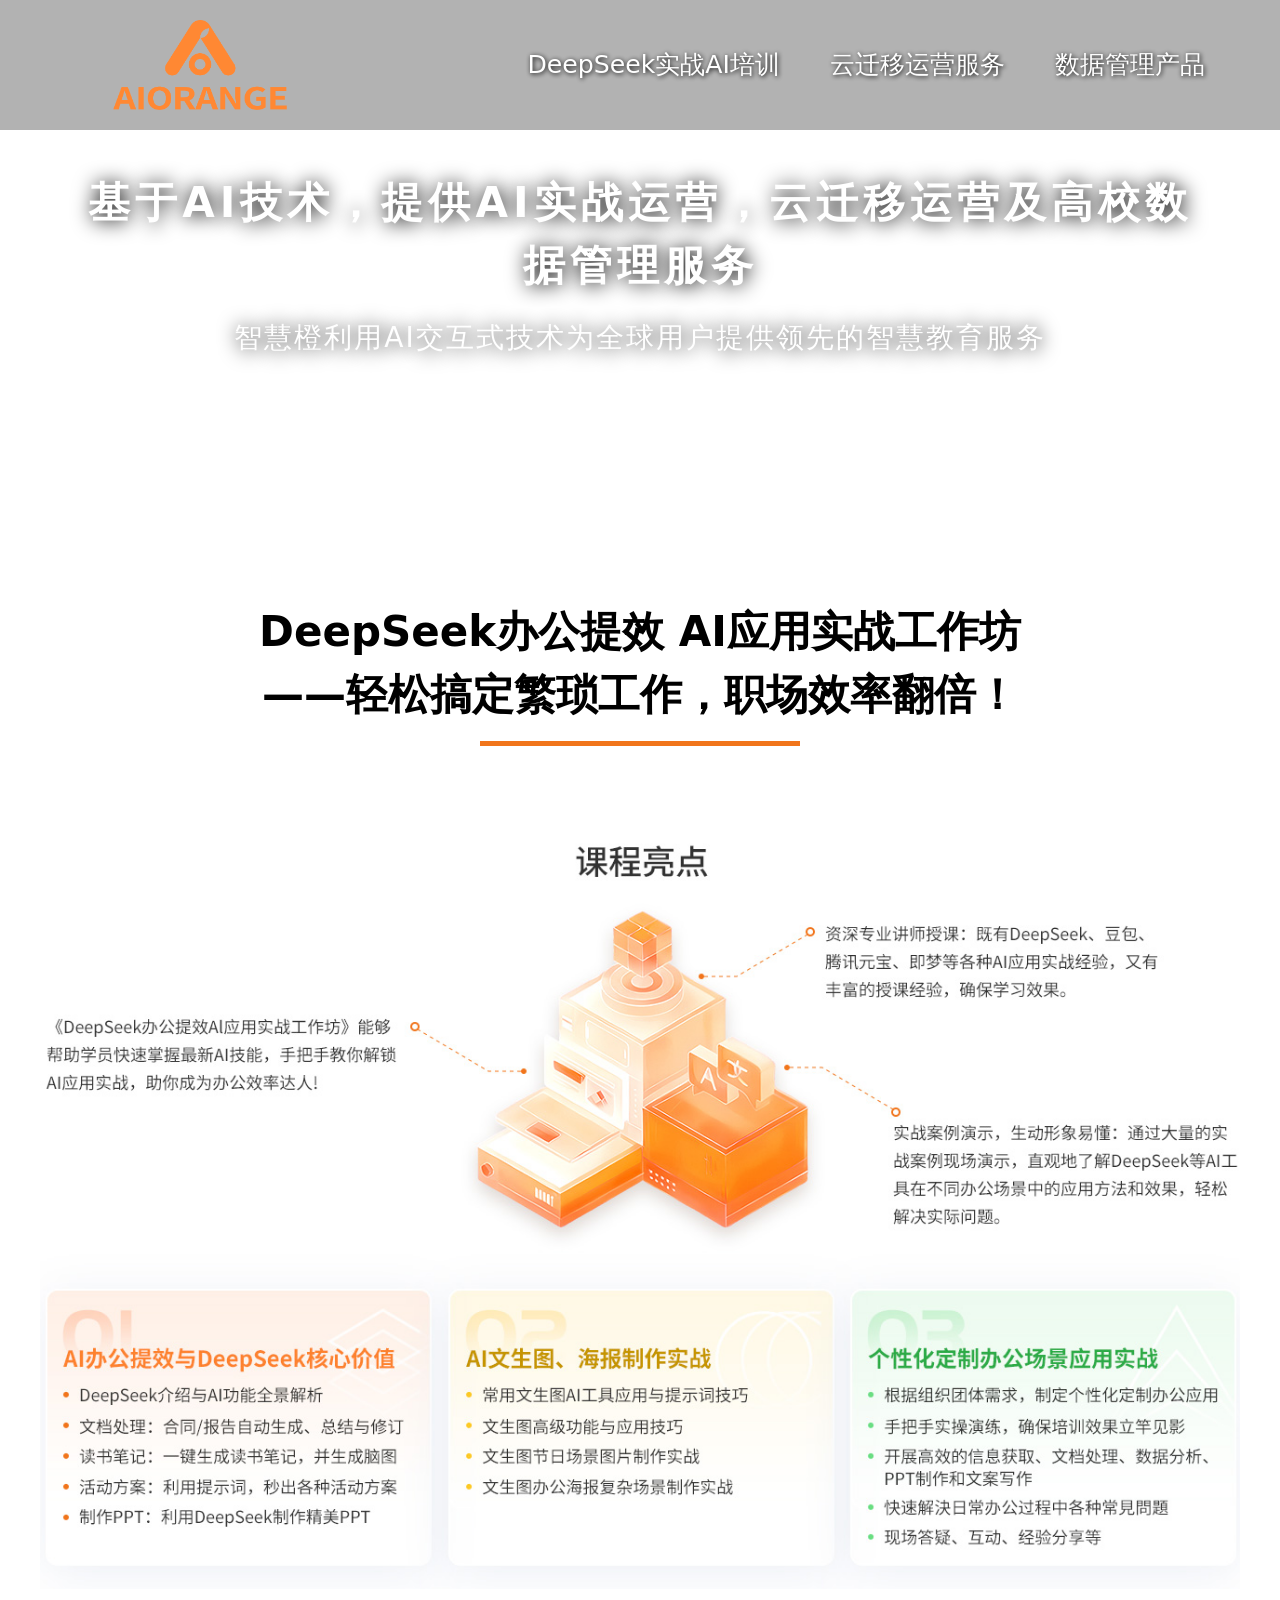
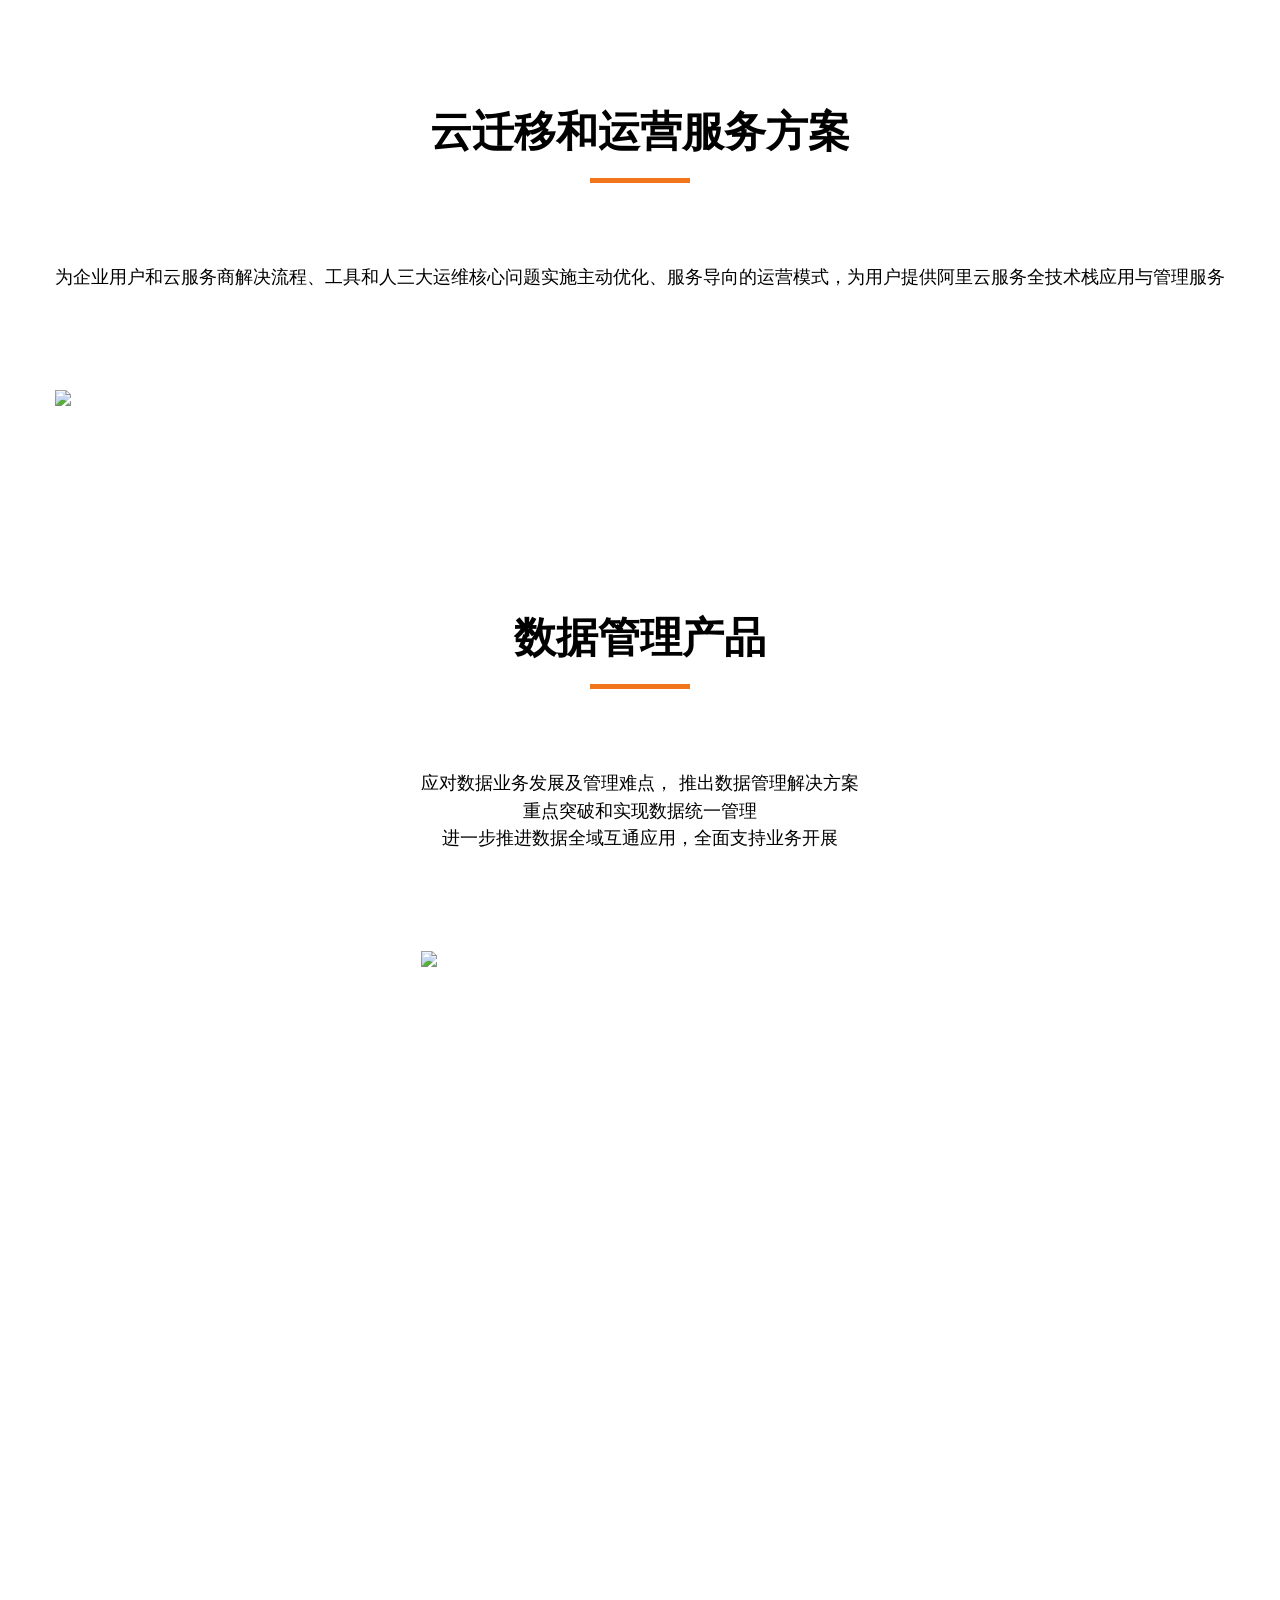
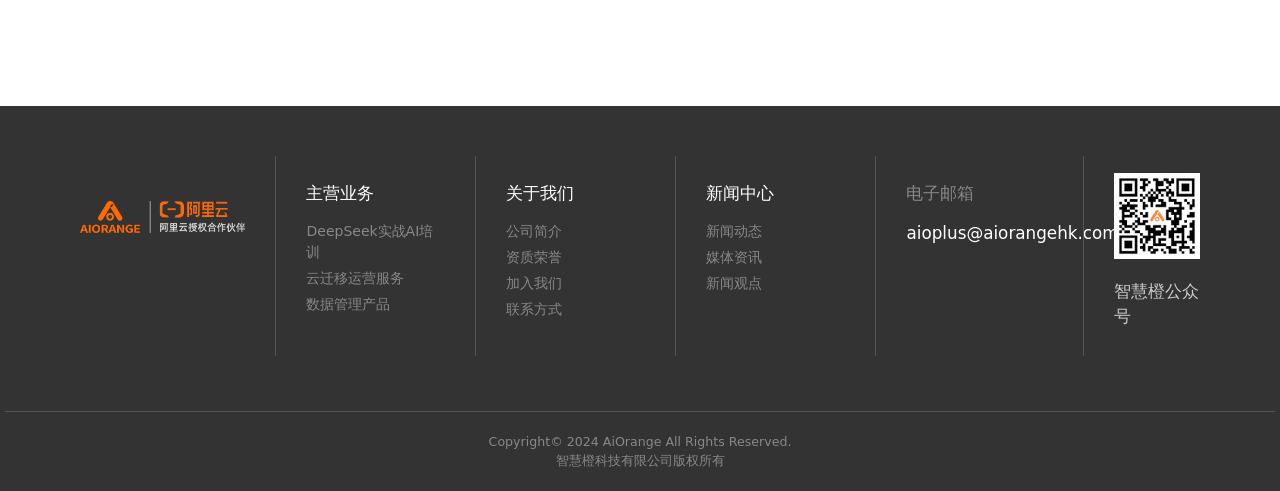
==== commit 4d8804f4: "update" ====
--- a/index.html
+++ b/index.html
@@ -56,15 +56,15 @@
 <link rel="stylesheet" href="/_nuxt/entry.DwehXaBg.css" crossorigin>
 <link rel="stylesheet" href="/_nuxt/Footer.Q_wleNTU.css" crossorigin>
 <style>:where(.i-heroicons\:bars-3-solid){display:inline-block;width:1em;height:1em;background-color:currentColor;-webkit-mask-image:var(--svg);mask-image:var(--svg);-webkit-mask-repeat:no-repeat;mask-repeat:no-repeat;-webkit-mask-size:100% 100%;mask-size:100% 100%;--svg:url("data:image/svg+xml,%3Csvg xmlns='http://www.w3.org/2000/svg' viewBox='0 0 24 24' width='24' height='24'%3E%3Cpath fill='black' fill-rule='evenodd' d='M3 6.75A.75.75 0 0 1 3.75 6h16.5a.75.75 0 0 1 0 1.5H3.75A.75.75 0 0 1 3 6.75M3 12a.75.75 0 0 1 .75-.75h16.5a.75.75 0 0 1 0 1.5H3.75A.75.75 0 0 1 3 12m0 5.25a.75.75 0 0 1 .75-.75h16.5a.75.75 0 0 1 0 1.5H3.75a.75.75 0 0 1-.75-.75' clip-rule='evenodd'/%3E%3C/svg%3E")}</style>
-<link rel="preload" as="fetch" crossorigin="anonymous" href="/_payload.json?53426a07-8fa1-4c69-8f2e-27d17cd80d6e">
+<link rel="preload" as="fetch" crossorigin="anonymous" href="/_payload.json?863e8a25-3904-4852-9a76-57d57daf9fe3">
 <link rel="modulepreload" as="script" crossorigin href="/_nuxt/BGmkPz7Z.js">
 <link rel="modulepreload" as="script" crossorigin href="/_nuxt/BUYO1edS.js">
 <link rel="modulepreload" as="script" crossorigin href="/_nuxt/CGE52jb7.js">
 <link rel="modulepreload" as="script" crossorigin href="/_nuxt/DlAUqK2U.js">
 <link rel="modulepreload" as="script" crossorigin href="/_nuxt/Bx24WKFM.js">
-<link rel="preload" as="fetch" fetchpriority="low" crossorigin="anonymous" href="/_nuxt/builds/meta/53426a07-8fa1-4c69-8f2e-27d17cd80d6e.json">
+<link rel="preload" as="fetch" fetchpriority="low" crossorigin="anonymous" href="/_nuxt/builds/meta/863e8a25-3904-4852-9a76-57d57daf9fe3.json">
 <link rel="prefetch" as="script" crossorigin href="/_nuxt/mP7B6SAF.js">
 <link rel="prefetch" as="script" crossorigin href="/_nuxt/CPfm3jzS.js">
 <script type="module" src="/_nuxt/BGmkPz7Z.js" crossorigin></script>
-<script id="unhead:payload" type="application/json">{"title":"智慧橙"}</script><script>"use strict";(()=>{const t=window,e=document.documentElement,c=["dark","light"],n=getStorageValue("localStorage","nuxt-color-mode")||"system";let i=n==="system"?u():n;const r=e.getAttribute("data-color-mode-forced");r&&(i=r),l(i),t["__NUXT_COLOR_MODE__"]={preference:n,value:i,getColorScheme:u,addColorScheme:l,removeColorScheme:d};function l(o){const s=""+o+"",a="";e.classList?e.classList.add(s):e.className+=" "+s,a&&e.setAttribute("data-"+a,o)}function d(o){const s=""+o+"",a="";e.classList?e.classList.remove(s):e.className=e.className.replace(new RegExp(s,"g"),""),a&&e.removeAttribute("data-"+a)}function f(o){return t.matchMedia("(prefers-color-scheme"+o+")")}function u(){if(t.matchMedia&&f("").media!=="not all"){for(const o of c)if(f(":"+o).matches)return o}return"light"}})();function getStorageValue(t,e){switch(t){case"localStorage":return window.localStorage.getItem(e);case"sessionStorage":return window.sessionStorage.getItem(e);case"cookie":return getCookie(e);default:return null}}function getCookie(t){const c=("; "+window.document.cookie).split("; "+t+"=");if(c.length===2)return c.pop()?.split(";").shift()}</script></head><body><div id="__nuxt"><div class="index-page" data-v-a1ed7e8f><div class="site-header" data-v-a1ed7e8f data-v-2e05ef14><img src="/AIORANGE-orange.png" class="logo" data-v-2e05ef14 data-v-5392611d><div class="nav" data-v-2e05ef14><span class="iconify i-heroicons:bars-3-solid menu-btn" aria-hidden="true" style="" data-v-2e05ef14></span><div class="nav-menu" data-v-2e05ef14><a href="/deepseek" data-v-2e05ef14>DeepSeek实战AI培训</a><a href="/#s5" data-v-2e05ef14>云迁移运营服务</a><a href="/#s2" data-v-2e05ef14>数据管理产品</a></div></div></div><div class="section" data-v-a1ed7e8f><div class="banner" data-v-a1ed7e8f data-v-eac392a8><div class="desc" data-v-eac392a8><div class="main-desc" data-v-eac392a8><span data-v-eac392a8>基于AI技术，提供AI实战运营，云迁移运营及高校数据管理服务</span></div><div class="sub-desc" data-v-eac392a8><span data-v-eac392a8>智慧橙利用AI交互式技术为全球用户提供领先的智慧教育服务</span></div></div></div></div><div class="section" data-v-a1ed7e8f><div class="section-deepseek" id="section-deepseek" data-v-a1ed7e8f data-v-4ea246b7><div class="header" data-v-4ea246b7><div data-v-4ea246b7>DeepSeek办公提效 AI应用实战工作坊</div><div data-v-4ea246b7>——轻松搞定繁琐工作，职场效率翻倍！</div></div><div class="point-box" data-v-4ea246b7><img src="/deepseek-point.jpg" data-v-4ea246b7></div></div></div><div class="section" data-v-a1ed7e8f><div class="s5" id="s5" data-v-a1ed7e8f data-v-8e1c23e1><div class="header" data-v-8e1c23e1><span data-v-8e1c23e1>云迁移和运营服务方案</span></div><div class="desc" data-v-8e1c23e1><div data-v-8e1c23e1>为企业用户和云服务商解决流程、工具和人三大运维核心问题实施主动优化、服务导向的运营模式，为用户提供阿里云服务全技术栈应用与管理服务</div><img src="/s5-2.png" data-v-8e1c23e1></div></div></div><div class="section" data-v-a1ed7e8f><div class="s2" id="s2" data-v-a1ed7e8f data-v-5dda452f><div class="header" data-v-5dda452f><span data-v-5dda452f>数据管理产品</span></div><div class="desc" data-v-5dda452f><div data-v-5dda452f><div data-v-5dda452f>应对数据业务发展及管理难点， 推出数据管理解决方案</div><div data-v-5dda452f>重点突破和实现数据统一管理</div><div data-v-5dda452f>进一步推进数据全域互通应用，全面支持业务开展</div></div><img src="/s2.png" data-v-5dda452f></div></div></div><div class="footer" data-v-a1ed7e8f data-v-6ed920df><div class="nav nav-full" data-v-6ed920df><div class="column bottom-logo" data-v-6ed920df><img src="/AIORANGE-aliyun.png" class="logo" data-v-6ed920df></div><div class="column" data-v-6ed920df><div class="head" data-v-6ed920df>主营业务</div><a href="#section-deepseek" data-v-6ed920df>DeepSeek实战AI培训</a><a href="#s5" data-v-6ed920df>云迁移运营服务</a><a href="#s2" data-v-6ed920df>数据管理产品</a></div><div class="column" data-v-6ed920df><div class="head" data-v-6ed920df>关于我们</div><div data-v-6ed920df>公司简介</div><div data-v-6ed920df>资质荣誉</div><div data-v-6ed920df>加入我们</div><div data-v-6ed920df>联系方式 </div></div><div class="column" data-v-6ed920df><div class="head" data-v-6ed920df>新闻中心</div><div data-v-6ed920df>新闻动态</div><div data-v-6ed920df>媒体资讯</div><div data-v-6ed920df>新闻观点</div></div><div class="column" data-v-6ed920df><div class="email-title" data-v-6ed920df>电子邮箱</div><div class="email-content" data-v-6ed920df>aioplus@aiorangehk.com</div></div><div class="column qr" data-v-6ed920df><img src="/qr.jpg" data-v-6ed920df><div class="desc" data-v-6ed920df>智慧橙公众号</div></div></div><div class="nav nav-mobile" data-v-6ed920df><div class="column" data-v-6ed920df><img src="/AIORANGE-aliyun.png" class="logo" data-v-6ed920df></div></div><div class="copyright" data-v-6ed920df> Copyright© 2024 AiOrange All Rights Reserved.<br data-v-6ed920df>智慧橙科技有限公司版权所有 </div></div></div></div><div id="teleports"></div><script type="application/json" data-nuxt-data="nuxt-app" data-ssr="true" id="__NUXT_DATA__" data-src="/_payload.json?53426a07-8fa1-4c69-8f2e-27d17cd80d6e">[{"state":1,"once":7,"_errors":8,"serverRendered":5,"path":10,"prerenderedAt":11},["Reactive",2],{"$scolor-mode":3},{"preference":4,"value":4,"unknown":5,"forced":6},"system",true,false,["Set"],["ShallowReactive",9],{},"/",1757488266238]</script>
-<script>window.__NUXT__={};window.__NUXT__.config={public:{},app:{baseURL:"/",buildId:"53426a07-8fa1-4c69-8f2e-27d17cd80d6e",buildAssetsDir:"/_nuxt/",cdnURL:""}}</script></body></html>+<script id="unhead:payload" type="application/json">{"title":"智慧橙"}</script><script>"use strict";(()=>{const t=window,e=document.documentElement,c=["dark","light"],n=getStorageValue("localStorage","nuxt-color-mode")||"system";let i=n==="system"?u():n;const r=e.getAttribute("data-color-mode-forced");r&&(i=r),l(i),t["__NUXT_COLOR_MODE__"]={preference:n,value:i,getColorScheme:u,addColorScheme:l,removeColorScheme:d};function l(o){const s=""+o+"",a="";e.classList?e.classList.add(s):e.className+=" "+s,a&&e.setAttribute("data-"+a,o)}function d(o){const s=""+o+"",a="";e.classList?e.classList.remove(s):e.className=e.className.replace(new RegExp(s,"g"),""),a&&e.removeAttribute("data-"+a)}function f(o){return t.matchMedia("(prefers-color-scheme"+o+")")}function u(){if(t.matchMedia&&f("").media!=="not all"){for(const o of c)if(f(":"+o).matches)return o}return"light"}})();function getStorageValue(t,e){switch(t){case"localStorage":return window.localStorage.getItem(e);case"sessionStorage":return window.sessionStorage.getItem(e);case"cookie":return getCookie(e);default:return null}}function getCookie(t){const c=("; "+window.document.cookie).split("; "+t+"=");if(c.length===2)return c.pop()?.split(";").shift()}</script></head><body><div id="__nuxt"><div class="index-page" data-v-a1ed7e8f><div class="site-header" data-v-a1ed7e8f data-v-2e05ef14><img src="/AIORANGE-orange.png" class="logo" data-v-2e05ef14 data-v-5392611d><div class="nav" data-v-2e05ef14><span class="iconify i-heroicons:bars-3-solid menu-btn" aria-hidden="true" style="" data-v-2e05ef14></span><div class="nav-menu" data-v-2e05ef14><a href="/deepseek" data-v-2e05ef14>DeepSeek实战AI培训</a><a href="/#s5" data-v-2e05ef14>云迁移运营服务</a><a href="/#s2" data-v-2e05ef14>数据管理产品</a></div></div></div><div class="section" data-v-a1ed7e8f><div class="banner" data-v-a1ed7e8f data-v-eac392a8><div class="desc" data-v-eac392a8><div class="main-desc" data-v-eac392a8><span data-v-eac392a8>基于AI技术，提供AI实战运营，云迁移运营及高校数据管理服务</span></div><div class="sub-desc" data-v-eac392a8><span data-v-eac392a8>智慧橙利用AI交互式技术为全球用户提供领先的智慧教育服务</span></div></div></div></div><div class="section" data-v-a1ed7e8f><div class="section-deepseek" id="section-deepseek" data-v-a1ed7e8f data-v-4ea246b7><div class="header" data-v-4ea246b7><div data-v-4ea246b7>DeepSeek办公提效 AI应用实战工作坊</div><div data-v-4ea246b7>——轻松搞定繁琐工作，职场效率翻倍！</div></div><div class="point-box" data-v-4ea246b7><img src="/deepseek-point.jpg" data-v-4ea246b7></div></div></div><div class="section" data-v-a1ed7e8f><div class="s5" id="s5" data-v-a1ed7e8f data-v-8e1c23e1><div class="header" data-v-8e1c23e1><span data-v-8e1c23e1>云迁移和运营服务方案</span></div><div class="desc" data-v-8e1c23e1><div data-v-8e1c23e1>为企业用户和云服务商解决流程、工具和人三大运维核心问题实施主动优化、服务导向的运营模式，为用户提供阿里云服务全技术栈应用与管理服务</div><img src="/s5-2.png" data-v-8e1c23e1></div></div></div><div class="section" data-v-a1ed7e8f><div class="s2" id="s2" data-v-a1ed7e8f data-v-5dda452f><div class="header" data-v-5dda452f><span data-v-5dda452f>数据管理产品</span></div><div class="desc" data-v-5dda452f><div data-v-5dda452f><div data-v-5dda452f>应对数据业务发展及管理难点， 推出数据管理解决方案</div><div data-v-5dda452f>重点突破和实现数据统一管理</div><div data-v-5dda452f>进一步推进数据全域互通应用，全面支持业务开展</div></div><img src="/s2.png" data-v-5dda452f></div></div></div><div class="footer" data-v-a1ed7e8f data-v-6ed920df><div class="nav nav-full" data-v-6ed920df><div class="column bottom-logo" data-v-6ed920df><img src="/AIORANGE-aliyun.png" class="logo" data-v-6ed920df></div><div class="column" data-v-6ed920df><div class="head" data-v-6ed920df>主营业务</div><a href="#section-deepseek" data-v-6ed920df>DeepSeek实战AI培训</a><a href="#s5" data-v-6ed920df>云迁移运营服务</a><a href="#s2" data-v-6ed920df>数据管理产品</a></div><div class="column" data-v-6ed920df><div class="head" data-v-6ed920df>关于我们</div><div data-v-6ed920df>公司简介</div><div data-v-6ed920df>资质荣誉</div><div data-v-6ed920df>加入我们</div><div data-v-6ed920df>联系方式 </div></div><div class="column" data-v-6ed920df><div class="head" data-v-6ed920df>新闻中心</div><div data-v-6ed920df>新闻动态</div><div data-v-6ed920df>媒体资讯</div><div data-v-6ed920df>新闻观点</div></div><div class="column" data-v-6ed920df><div class="email-title" data-v-6ed920df>电子邮箱</div><div class="email-content" data-v-6ed920df>aioplus@aiorangehk.com</div></div><div class="column qr" data-v-6ed920df><img src="/qr.jpg" data-v-6ed920df><div class="desc" data-v-6ed920df>智慧橙公众号</div></div></div><div class="nav nav-mobile" data-v-6ed920df><div class="column" data-v-6ed920df><img src="/AIORANGE-aliyun.png" class="logo" data-v-6ed920df></div></div><div class="copyright" data-v-6ed920df> Copyright© 2024 AiOrange All Rights Reserved.<br data-v-6ed920df>智慧橙科技有限公司版权所有 </div></div></div></div><div id="teleports"></div><script type="application/json" data-nuxt-data="nuxt-app" data-ssr="true" id="__NUXT_DATA__" data-src="/_payload.json?863e8a25-3904-4852-9a76-57d57daf9fe3">[{"state":1,"once":7,"_errors":8,"serverRendered":5,"path":10,"prerenderedAt":11},["Reactive",2],{"$scolor-mode":3},{"preference":4,"value":4,"unknown":5,"forced":6},"system",true,false,["Set"],["ShallowReactive",9],{},"/",1757488775864]</script>
+<script>window.__NUXT__={};window.__NUXT__.config={public:{},app:{baseURL:"/",buildId:"863e8a25-3904-4852-9a76-57d57daf9fe3",buildAssetsDir:"/_nuxt/",cdnURL:""}}</script></body></html>
